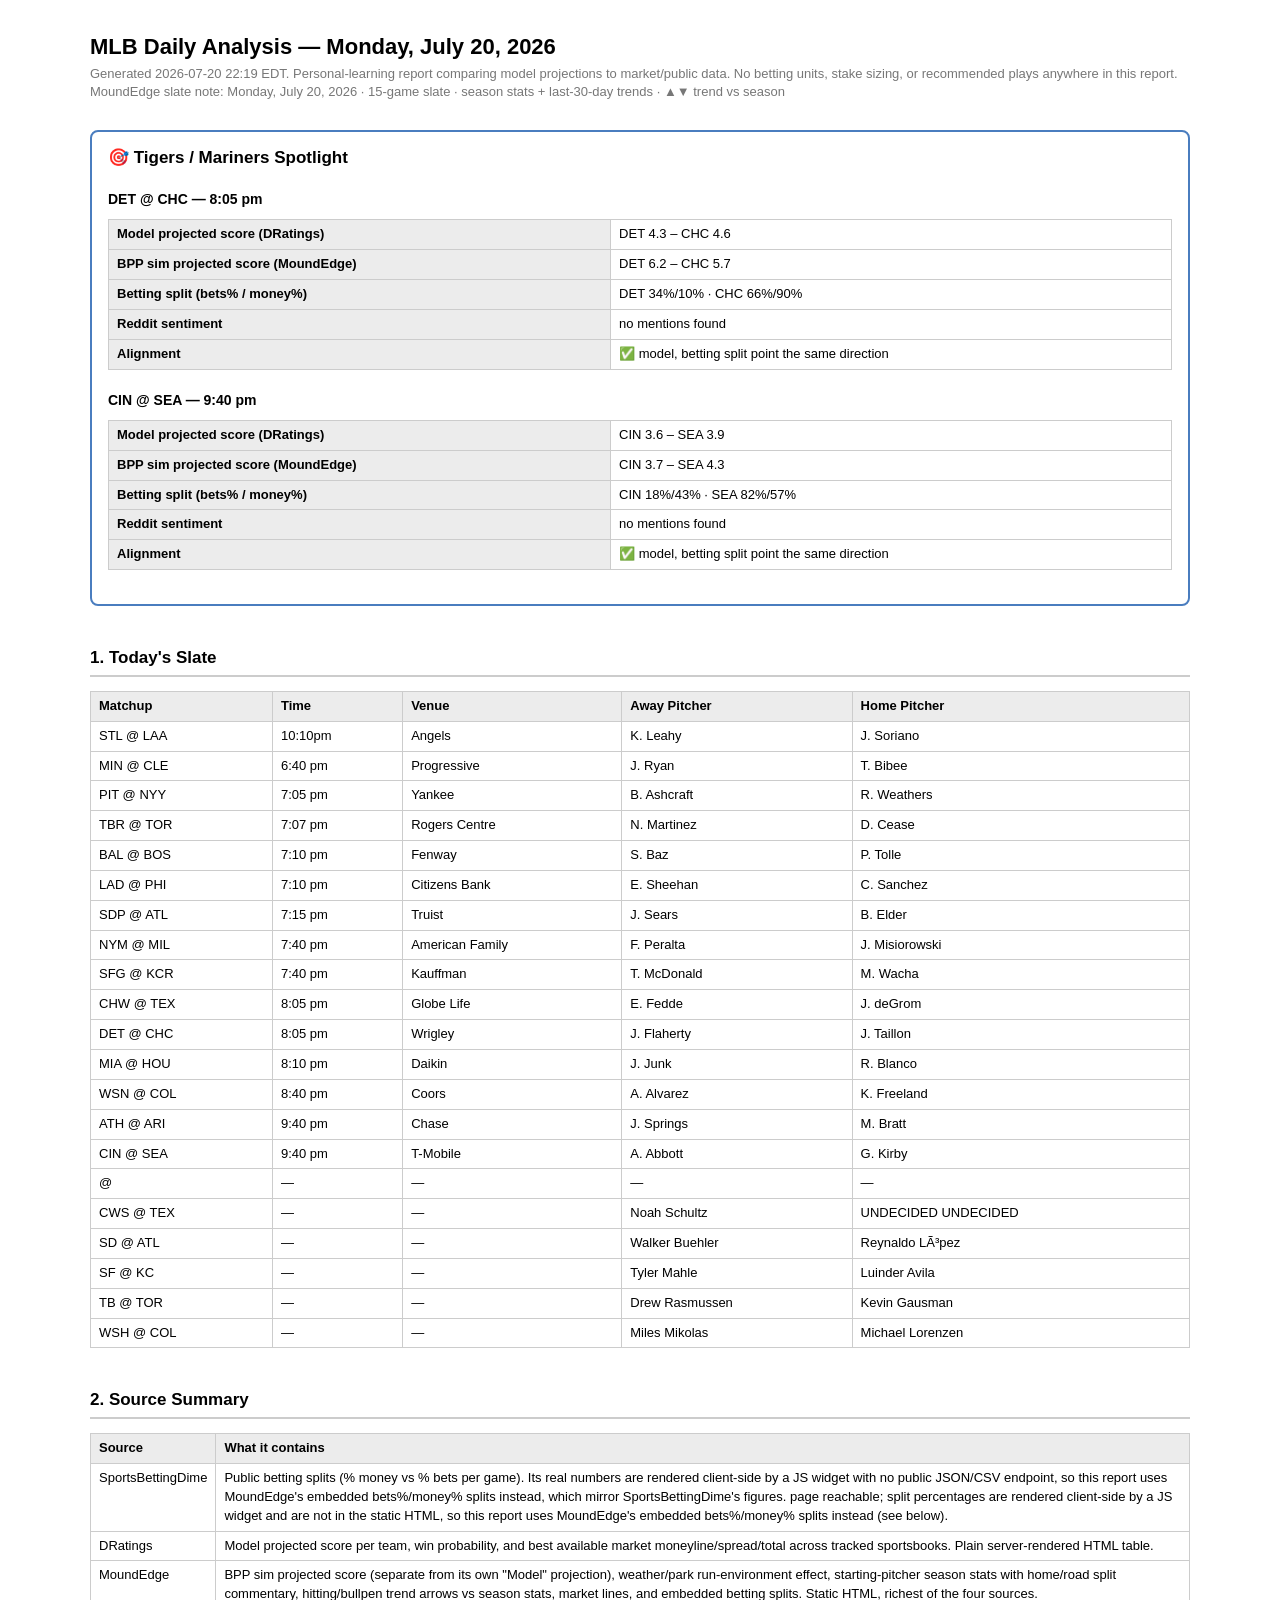
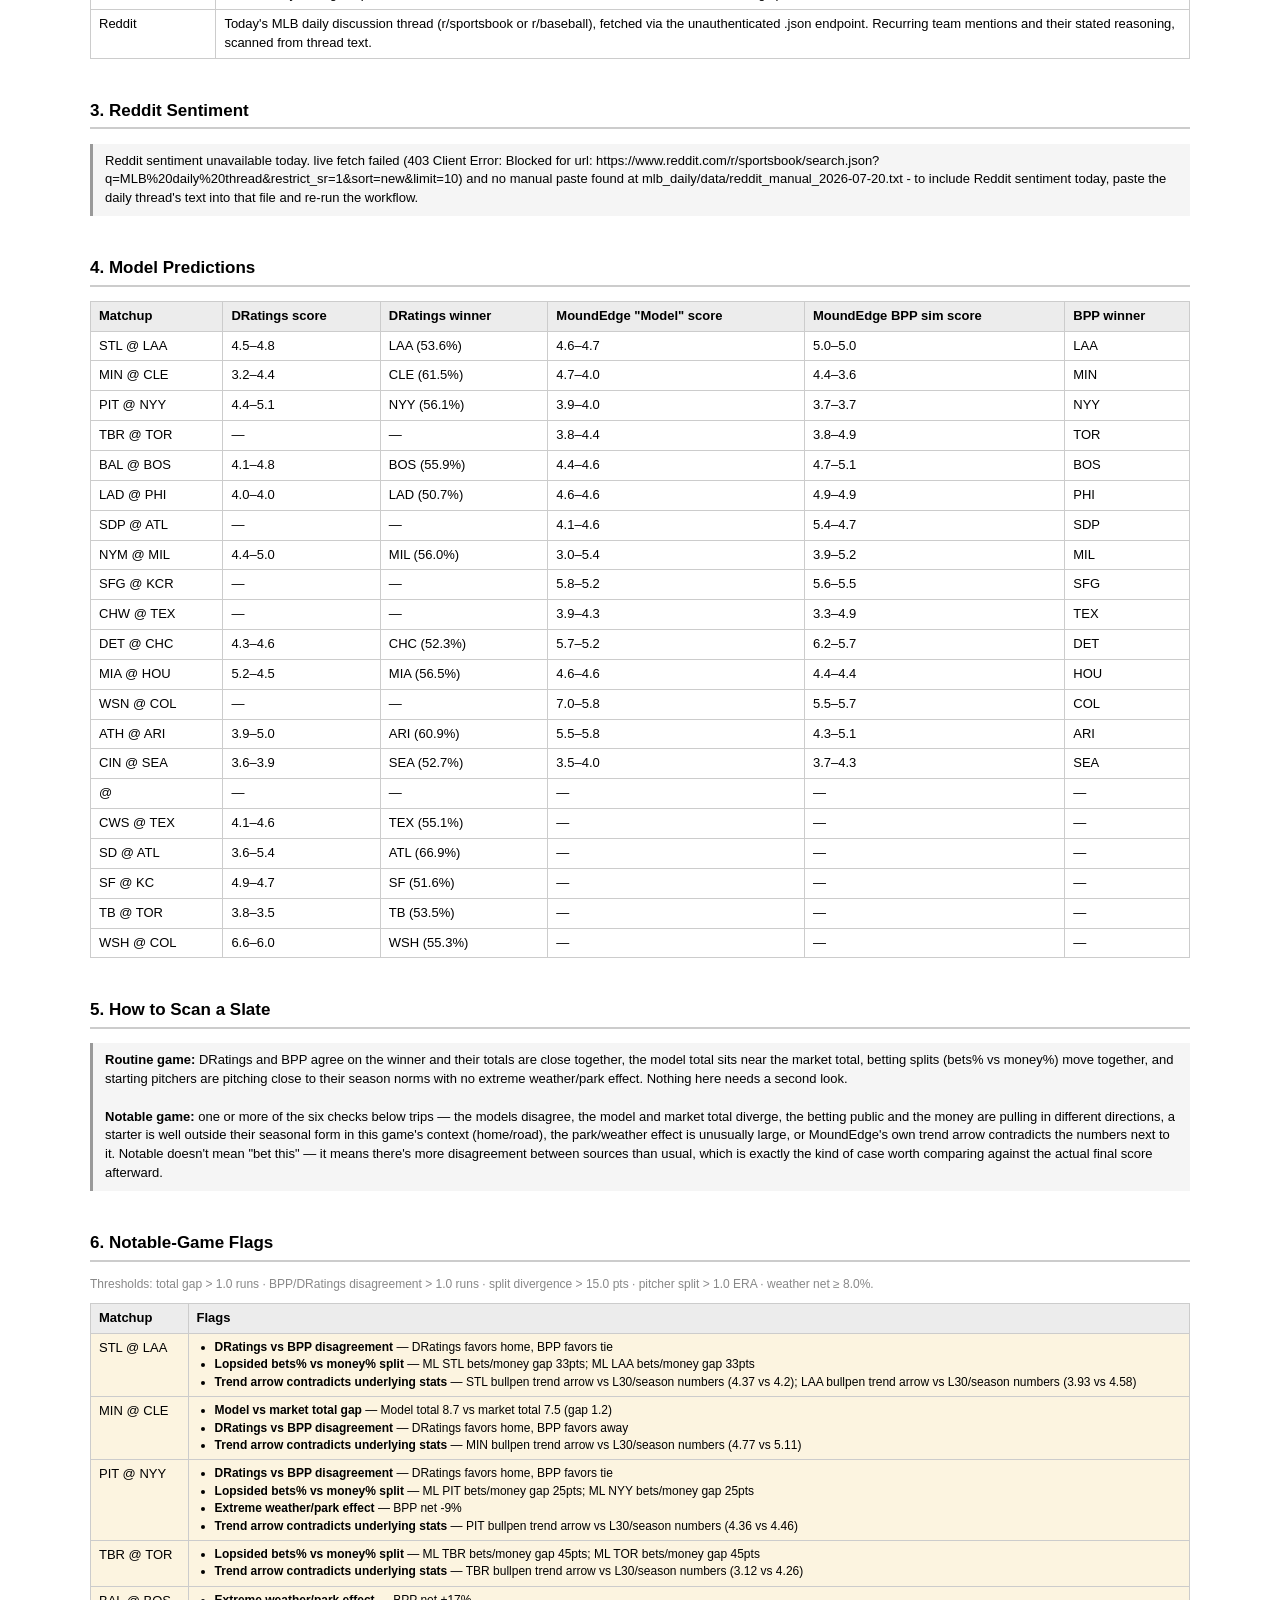
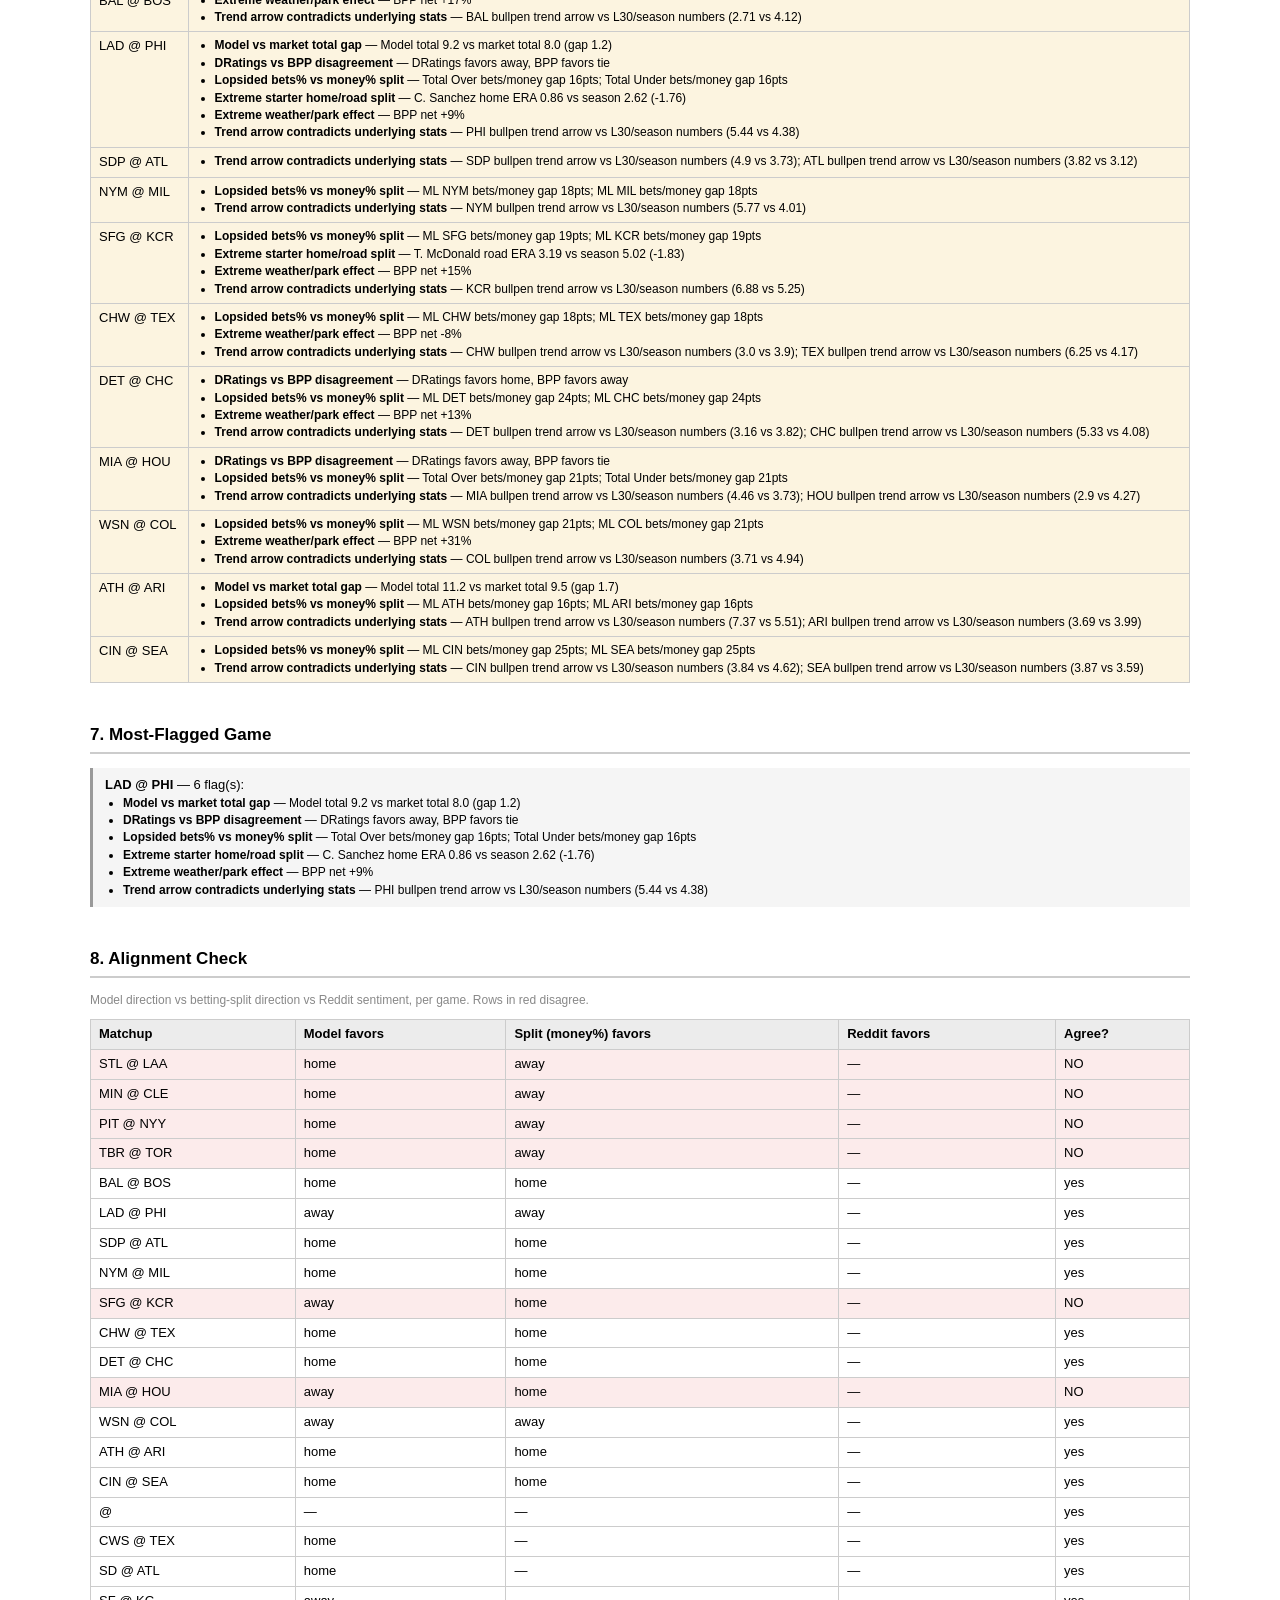
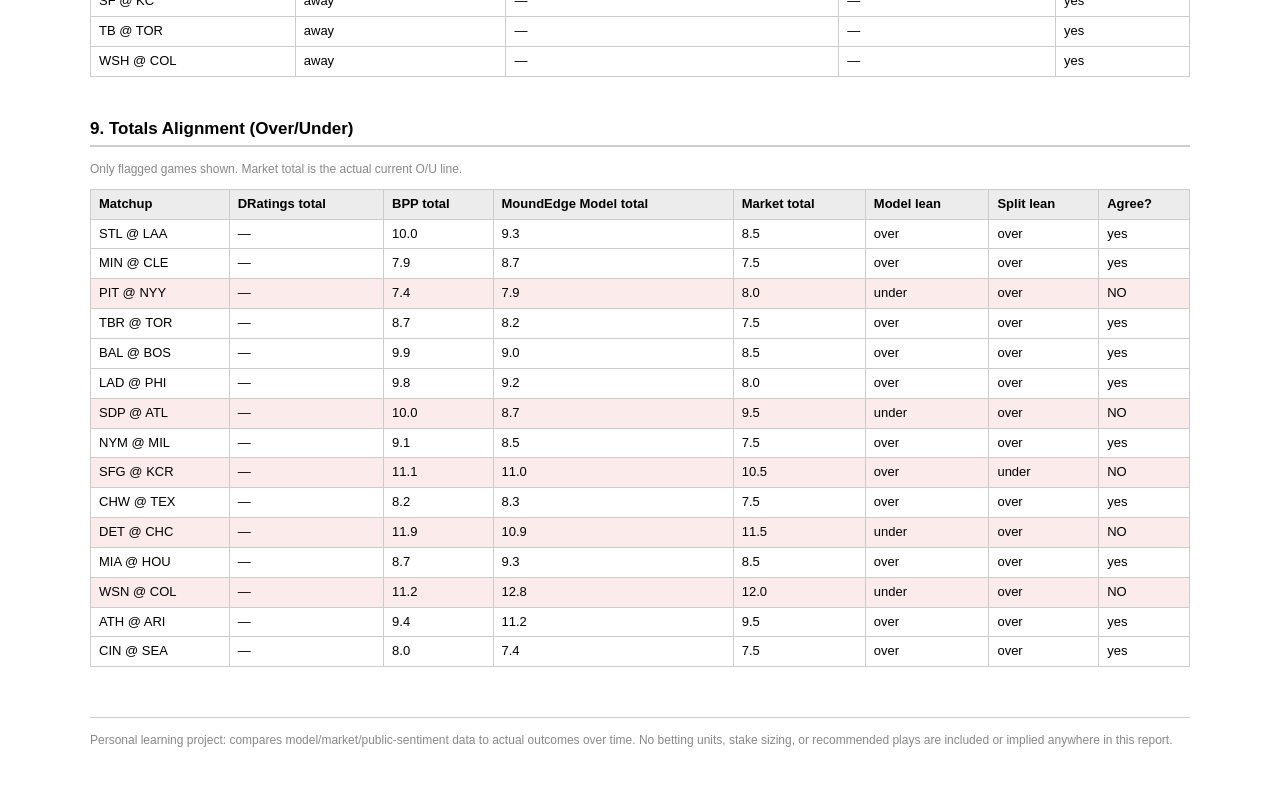
==== docs/2026-07-20.html @ 2b81e8dd "Daily MLB analysis: 2026-07-21" ====
<!doctype html>
<html lang="en">
<head>
<meta charset="utf-8">
<meta name="viewport" content="width=device-width, initial-scale=1">
<title>MLB Daily Analysis — Monday, July 20, 2026</title>
<style>
  :root { color-scheme: light dark; }
  body { font-family: -apple-system, BlinkMacSystemFont, "Segoe UI", Roboto, sans-serif;
         max-width: 1100px; margin: 0 auto; padding: 16px 20px 60px; line-height: 1.45; }
  h1 { font-size: 22px; margin-bottom: 2px; }
  .subtitle { color: #777; font-size: 13px; margin-bottom: 28px; }
  h2 { font-size: 17px; border-bottom: 2px solid #ccc; padding-bottom: 4px; margin-top: 40px; }
  h3 { font-size: 14px; margin-bottom: 4px; }
  table { border-collapse: collapse; width: 100%; margin: 10px 0 20px; font-size: 13px; }
  th, td { border: 1px solid #ccc; padding: 5px 8px; text-align: left; vertical-align: top; }
  th { background: rgba(127,127,127,.15); font-weight: 600; }
  tr.flagged { background: rgba(230, 160, 0, .12); }
  tr.disagree { background: rgba(220, 60, 60, .10); }
  .muted { color: #888; font-size: 12px; }
  .pill { display: inline-block; padding: 1px 7px; border-radius: 10px; font-size: 11px;
          background: rgba(127,127,127,.2); margin: 1px 2px 1px 0; }
  .flag-list { margin: 0; padding-left: 18px; font-size: 12px; }
  .spotlight { border: 2px solid #4a7dbf; border-radius: 8px; padding: 14px 16px; margin-bottom: 30px; }
  .spotlight h2 { border: none; margin-top: 0; }
  .note { background: rgba(127,127,127,.08); border-left: 3px solid #999; padding: 8px 12px; font-size: 13px; margin: 10px 0; }
  .disclaimer { margin-top: 50px; padding-top: 14px; border-top: 1px solid #ccc; font-size: 12px; color: #888; }
  code { font-size: 12px; }
  .snippet { font-style: italic; color: #666; }
</style>
</head>
<body>

<h1>MLB Daily Analysis — Monday, July 20, 2026</h1>
<div class="subtitle">
  Generated 2026-07-20 22:19 EDT. Personal-learning report comparing model projections to market/public data.
  No betting units, stake sizing, or recommended plays anywhere in this report.
  <br>MoundEdge slate note: Monday, July 20, 2026 · 15-game slate · season stats + last-30-day trends · ▲▼ trend vs season
</div>

<!-- Section 10: Tigers/Mariners spotlight -->

<div class="spotlight">
<h2>🎯 Tigers / Mariners Spotlight</h2>

  <h3>DET @ CHC — 8:05 pm</h3>
  <table>
    <tr><th>Model projected score (DRatings)</th>
      <td>DET 4.3
          – CHC 4.6</td></tr>
    <tr><th>BPP sim projected score (MoundEdge)</th>
      <td>DET 6.2
          – CHC 5.7</td></tr>
    <tr><th>Betting split (bets% / money%)</th>
      <td>
          DET 34%/10%
          · CHC 66%/90%
          </td></tr>
    <tr><th>Reddit sentiment</th>
      <td>
        
        
        no mentions found
      </td></tr>
    
    <tr><th>Alignment</th><td>
      
        ✅ model, betting split point the same direction
      
    </td></tr>
  </table>

  <h3>CIN @ SEA — 9:40 pm</h3>
  <table>
    <tr><th>Model projected score (DRatings)</th>
      <td>CIN 3.6
          – SEA 3.9</td></tr>
    <tr><th>BPP sim projected score (MoundEdge)</th>
      <td>CIN 3.7
          – SEA 4.3</td></tr>
    <tr><th>Betting split (bets% / money%)</th>
      <td>
          CIN 18%/43%
          · SEA 82%/57%
          </td></tr>
    <tr><th>Reddit sentiment</th>
      <td>
        
        
        no mentions found
      </td></tr>
    
    <tr><th>Alignment</th><td>
      
        ✅ model, betting split point the same direction
      
    </td></tr>
  </table>

</div>


<!-- Section 1: Today's slate -->
<h2>1. Today's Slate</h2>
<table>
<tr><th>Matchup</th><th>Time</th><th>Venue</th><th>Away Pitcher</th><th>Home Pitcher</th></tr>

<tr>
  <td>STL @ LAA</td>
  <td>10:10pm</td>
  <td>Angels</td>
  <td>K. Leahy</td>
  <td>J. Soriano</td>
</tr>

<tr>
  <td>MIN @ CLE</td>
  <td>6:40 pm</td>
  <td>Progressive</td>
  <td>J. Ryan</td>
  <td>T. Bibee</td>
</tr>

<tr>
  <td>PIT @ NYY</td>
  <td>7:05 pm</td>
  <td>Yankee</td>
  <td>B. Ashcraft</td>
  <td>R. Weathers</td>
</tr>

<tr>
  <td>TBR @ TOR</td>
  <td>7:07 pm</td>
  <td>Rogers Centre</td>
  <td>N. Martinez</td>
  <td>D. Cease</td>
</tr>

<tr>
  <td>BAL @ BOS</td>
  <td>7:10 pm</td>
  <td>Fenway</td>
  <td>S. Baz</td>
  <td>P. Tolle</td>
</tr>

<tr>
  <td>LAD @ PHI</td>
  <td>7:10 pm</td>
  <td>Citizens Bank</td>
  <td>E. Sheehan</td>
  <td>C. Sanchez</td>
</tr>

<tr>
  <td>SDP @ ATL</td>
  <td>7:15 pm</td>
  <td>Truist</td>
  <td>J. Sears</td>
  <td>B. Elder</td>
</tr>

<tr>
  <td>NYM @ MIL</td>
  <td>7:40 pm</td>
  <td>American Family</td>
  <td>F. Peralta</td>
  <td>J. Misiorowski</td>
</tr>

<tr>
  <td>SFG @ KCR</td>
  <td>7:40 pm</td>
  <td>Kauffman</td>
  <td>T. McDonald</td>
  <td>M. Wacha</td>
</tr>

<tr>
  <td>CHW @ TEX</td>
  <td>8:05 pm</td>
  <td>Globe Life</td>
  <td>E. Fedde</td>
  <td>J. deGrom</td>
</tr>

<tr>
  <td>DET @ CHC</td>
  <td>8:05 pm</td>
  <td>Wrigley</td>
  <td>J. Flaherty</td>
  <td>J. Taillon</td>
</tr>

<tr>
  <td>MIA @ HOU</td>
  <td>8:10 pm</td>
  <td>Daikin</td>
  <td>J. Junk</td>
  <td>R. Blanco</td>
</tr>

<tr>
  <td>WSN @ COL</td>
  <td>8:40 pm</td>
  <td>Coors</td>
  <td>A. Alvarez</td>
  <td>K. Freeland</td>
</tr>

<tr>
  <td>ATH @ ARI</td>
  <td>9:40 pm</td>
  <td>Chase</td>
  <td>J. Springs</td>
  <td>M. Bratt</td>
</tr>

<tr>
  <td>CIN @ SEA</td>
  <td>9:40 pm</td>
  <td>T-Mobile</td>
  <td>A. Abbott</td>
  <td>G. Kirby</td>
</tr>

<tr>
  <td> @ </td>
  <td>—</td>
  <td>—</td>
  <td>—</td>
  <td>—</td>
</tr>

<tr>
  <td>CWS @ TEX</td>
  <td>—</td>
  <td>—</td>
  <td>Noah Schultz</td>
  <td>UNDECIDED UNDECIDED</td>
</tr>

<tr>
  <td>SD @ ATL</td>
  <td>—</td>
  <td>—</td>
  <td>Walker Buehler</td>
  <td>Reynaldo LÃ³pez</td>
</tr>

<tr>
  <td>SF @ KC</td>
  <td>—</td>
  <td>—</td>
  <td>Tyler Mahle</td>
  <td>Luinder Avila</td>
</tr>

<tr>
  <td>TB @ TOR</td>
  <td>—</td>
  <td>—</td>
  <td>Drew Rasmussen</td>
  <td>Kevin Gausman</td>
</tr>

<tr>
  <td>WSH @ COL</td>
  <td>—</td>
  <td>—</td>
  <td>Miles Mikolas</td>
  <td>Michael Lorenzen</td>
</tr>

</table>

<!-- Section 2: Source summary -->
<h2>2. Source Summary</h2>
<table>
<tr><th>Source</th><th>What it contains</th></tr>
<tr><td>SportsBettingDime</td><td>Public betting splits (% money vs % bets per game). Its real numbers are rendered client-side by a JS widget with no public JSON/CSV endpoint, so this report uses MoundEdge's embedded bets%/money% splits instead, which mirror SportsBettingDime's figures. page reachable; split percentages are rendered client-side by a JS widget and are not in the static HTML, so this report uses MoundEdge&#39;s embedded bets%/money% splits instead (see below).</td></tr>
<tr><td>DRatings</td><td>Model projected score per team, win probability, and best available market moneyline/spread/total across tracked sportsbooks. Plain server-rendered HTML table.</td></tr>
<tr><td>MoundEdge</td><td>BPP sim projected score (separate from its own "Model" projection), weather/park run-environment effect, starting-pitcher season stats with home/road split commentary, hitting/bullpen trend arrows vs season stats, market lines, and embedded betting splits. Static HTML, richest of the four sources.</td></tr>
<tr><td>Reddit</td><td>Today's MLB daily discussion thread (r/sportsbook or r/baseball), fetched via the unauthenticated .json endpoint. Recurring team mentions and their stated reasoning, scanned from thread text.</td></tr>
</table>

<!-- Section 3: Reddit sentiment -->
<h2>3. Reddit Sentiment</h2>

<div class="note">Reddit sentiment unavailable today. live fetch failed (403 Client Error: Blocked for url: https://www.reddit.com/r/sportsbook/search.json?q=MLB%20daily%20thread&amp;restrict_sr=1&amp;sort=new&amp;limit=10) and no manual paste found at mlb_daily/data/reddit_manual_2026-07-20.txt - to include Reddit sentiment today, paste the daily thread&#39;s text into that file and re-run the workflow.</div>


<!-- Section 4: Model predictions table -->
<h2>4. Model Predictions</h2>
<table>
<tr><th>Matchup</th><th>DRatings score</th><th>DRatings winner</th><th>MoundEdge "Model" score</th><th>MoundEdge BPP sim score</th><th>BPP winner</th></tr>

<tr>
  <td>STL @ LAA</td>
  <td>4.5–4.8</td>
  <td>LAA (53.6%)</td>
  <td>4.6–4.7</td>
  <td>5.0–5.0</td>
  <td>LAA</td>
</tr>

<tr>
  <td>MIN @ CLE</td>
  <td>3.2–4.4</td>
  <td>CLE (61.5%)</td>
  <td>4.7–4.0</td>
  <td>4.4–3.6</td>
  <td>MIN</td>
</tr>

<tr>
  <td>PIT @ NYY</td>
  <td>4.4–5.1</td>
  <td>NYY (56.1%)</td>
  <td>3.9–4.0</td>
  <td>3.7–3.7</td>
  <td>NYY</td>
</tr>

<tr>
  <td>TBR @ TOR</td>
  <td>—</td>
  <td>—</td>
  <td>3.8–4.4</td>
  <td>3.8–4.9</td>
  <td>TOR</td>
</tr>

<tr>
  <td>BAL @ BOS</td>
  <td>4.1–4.8</td>
  <td>BOS (55.9%)</td>
  <td>4.4–4.6</td>
  <td>4.7–5.1</td>
  <td>BOS</td>
</tr>

<tr>
  <td>LAD @ PHI</td>
  <td>4.0–4.0</td>
  <td>LAD (50.7%)</td>
  <td>4.6–4.6</td>
  <td>4.9–4.9</td>
  <td>PHI</td>
</tr>

<tr>
  <td>SDP @ ATL</td>
  <td>—</td>
  <td>—</td>
  <td>4.1–4.6</td>
  <td>5.4–4.7</td>
  <td>SDP</td>
</tr>

<tr>
  <td>NYM @ MIL</td>
  <td>4.4–5.0</td>
  <td>MIL (56.0%)</td>
  <td>3.0–5.4</td>
  <td>3.9–5.2</td>
  <td>MIL</td>
</tr>

<tr>
  <td>SFG @ KCR</td>
  <td>—</td>
  <td>—</td>
  <td>5.8–5.2</td>
  <td>5.6–5.5</td>
  <td>SFG</td>
</tr>

<tr>
  <td>CHW @ TEX</td>
  <td>—</td>
  <td>—</td>
  <td>3.9–4.3</td>
  <td>3.3–4.9</td>
  <td>TEX</td>
</tr>

<tr>
  <td>DET @ CHC</td>
  <td>4.3–4.6</td>
  <td>CHC (52.3%)</td>
  <td>5.7–5.2</td>
  <td>6.2–5.7</td>
  <td>DET</td>
</tr>

<tr>
  <td>MIA @ HOU</td>
  <td>5.2–4.5</td>
  <td>MIA (56.5%)</td>
  <td>4.6–4.6</td>
  <td>4.4–4.4</td>
  <td>HOU</td>
</tr>

<tr>
  <td>WSN @ COL</td>
  <td>—</td>
  <td>—</td>
  <td>7.0–5.8</td>
  <td>5.5–5.7</td>
  <td>COL</td>
</tr>

<tr>
  <td>ATH @ ARI</td>
  <td>3.9–5.0</td>
  <td>ARI (60.9%)</td>
  <td>5.5–5.8</td>
  <td>4.3–5.1</td>
  <td>ARI</td>
</tr>

<tr>
  <td>CIN @ SEA</td>
  <td>3.6–3.9</td>
  <td>SEA (52.7%)</td>
  <td>3.5–4.0</td>
  <td>3.7–4.3</td>
  <td>SEA</td>
</tr>

<tr>
  <td> @ </td>
  <td>—</td>
  <td>—</td>
  <td>—</td>
  <td>—</td>
  <td>—</td>
</tr>

<tr>
  <td>CWS @ TEX</td>
  <td>4.1–4.6</td>
  <td>TEX (55.1%)</td>
  <td>—</td>
  <td>—</td>
  <td>—</td>
</tr>

<tr>
  <td>SD @ ATL</td>
  <td>3.6–5.4</td>
  <td>ATL (66.9%)</td>
  <td>—</td>
  <td>—</td>
  <td>—</td>
</tr>

<tr>
  <td>SF @ KC</td>
  <td>4.9–4.7</td>
  <td>SF (51.6%)</td>
  <td>—</td>
  <td>—</td>
  <td>—</td>
</tr>

<tr>
  <td>TB @ TOR</td>
  <td>3.8–3.5</td>
  <td>TB (53.5%)</td>
  <td>—</td>
  <td>—</td>
  <td>—</td>
</tr>

<tr>
  <td>WSH @ COL</td>
  <td>6.6–6.0</td>
  <td>WSH (55.3%)</td>
  <td>—</td>
  <td>—</td>
  <td>—</td>
</tr>

</table>

<!-- Section 5: How to scan a slate -->
<h2>5. How to Scan a Slate</h2>
<div class="note">
<strong>Routine game:</strong> DRatings and BPP agree on the winner and their totals are close together, the model total sits near the market total, betting splits (bets% vs money%) move together, and starting pitchers are pitching close to their season norms with no extreme weather/park effect. Nothing here needs a second look.<br><br>
<strong>Notable game:</strong> one or more of the six checks below trips — the models disagree, the model and market total diverge, the betting public and the money are pulling in different directions, a starter is well outside their seasonal form in this game's context (home/road), the park/weather effect is unusually large, or MoundEdge's own trend arrow contradicts the numbers next to it. Notable doesn't mean "bet this" — it means there's more disagreement between sources than usual, which is exactly the kind of case worth comparing against the actual final score afterward.
</div>

<!-- Section 6: Notable-game flags -->
<h2>6. Notable-Game Flags</h2>
<div class="muted">
Thresholds: total gap &gt; 1.0 runs · BPP/DRatings disagreement &gt; 1.0 runs ·
split divergence &gt; 15.0 pts · pitcher split &gt; 1.0 ERA · weather net ≥ 8.0%.
</div>
<table>
<tr><th>Matchup</th><th>Flags</th></tr>

<tr class="flagged">
  <td>STL @ LAA</td>
  <td><ul class="flag-list"><li><strong>DRatings vs BPP disagreement</strong> — DRatings favors home, BPP favors tie</li><li><strong>Lopsided bets% vs money% split</strong> — ML STL bets/money gap 33pts; ML LAA bets/money gap 33pts</li><li><strong>Trend arrow contradicts underlying stats</strong> — STL bullpen trend arrow vs L30/season numbers (4.37 vs 4.2); LAA bullpen trend arrow vs L30/season numbers (3.93 vs 4.58)</li></ul></td>
</tr>

<tr class="flagged">
  <td>MIN @ CLE</td>
  <td><ul class="flag-list"><li><strong>Model vs market total gap</strong> — Model total 8.7 vs market total 7.5 (gap 1.2)</li><li><strong>DRatings vs BPP disagreement</strong> — DRatings favors home, BPP favors away</li><li><strong>Trend arrow contradicts underlying stats</strong> — MIN bullpen trend arrow vs L30/season numbers (4.77 vs 5.11)</li></ul></td>
</tr>

<tr class="flagged">
  <td>PIT @ NYY</td>
  <td><ul class="flag-list"><li><strong>DRatings vs BPP disagreement</strong> — DRatings favors home, BPP favors tie</li><li><strong>Lopsided bets% vs money% split</strong> — ML PIT bets/money gap 25pts; ML NYY bets/money gap 25pts</li><li><strong>Extreme weather/park effect</strong> — BPP net -9%</li><li><strong>Trend arrow contradicts underlying stats</strong> — PIT bullpen trend arrow vs L30/season numbers (4.36 vs 4.46)</li></ul></td>
</tr>

<tr class="flagged">
  <td>TBR @ TOR</td>
  <td><ul class="flag-list"><li><strong>Lopsided bets% vs money% split</strong> — ML TBR bets/money gap 45pts; ML TOR bets/money gap 45pts</li><li><strong>Trend arrow contradicts underlying stats</strong> — TBR bullpen trend arrow vs L30/season numbers (3.12 vs 4.26)</li></ul></td>
</tr>

<tr class="flagged">
  <td>BAL @ BOS</td>
  <td><ul class="flag-list"><li><strong>Extreme weather/park effect</strong> — BPP net +17%</li><li><strong>Trend arrow contradicts underlying stats</strong> — BAL bullpen trend arrow vs L30/season numbers (2.71 vs 4.12)</li></ul></td>
</tr>

<tr class="flagged">
  <td>LAD @ PHI</td>
  <td><ul class="flag-list"><li><strong>Model vs market total gap</strong> — Model total 9.2 vs market total 8.0 (gap 1.2)</li><li><strong>DRatings vs BPP disagreement</strong> — DRatings favors away, BPP favors tie</li><li><strong>Lopsided bets% vs money% split</strong> — Total Over bets/money gap 16pts; Total Under bets/money gap 16pts</li><li><strong>Extreme starter home/road split</strong> — C. Sanchez home ERA 0.86 vs season 2.62 (-1.76)</li><li><strong>Extreme weather/park effect</strong> — BPP net +9%</li><li><strong>Trend arrow contradicts underlying stats</strong> — PHI bullpen trend arrow vs L30/season numbers (5.44 vs 4.38)</li></ul></td>
</tr>

<tr class="flagged">
  <td>SDP @ ATL</td>
  <td><ul class="flag-list"><li><strong>Trend arrow contradicts underlying stats</strong> — SDP bullpen trend arrow vs L30/season numbers (4.9 vs 3.73); ATL bullpen trend arrow vs L30/season numbers (3.82 vs 3.12)</li></ul></td>
</tr>

<tr class="flagged">
  <td>NYM @ MIL</td>
  <td><ul class="flag-list"><li><strong>Lopsided bets% vs money% split</strong> — ML NYM bets/money gap 18pts; ML MIL bets/money gap 18pts</li><li><strong>Trend arrow contradicts underlying stats</strong> — NYM bullpen trend arrow vs L30/season numbers (5.77 vs 4.01)</li></ul></td>
</tr>

<tr class="flagged">
  <td>SFG @ KCR</td>
  <td><ul class="flag-list"><li><strong>Lopsided bets% vs money% split</strong> — ML SFG bets/money gap 19pts; ML KCR bets/money gap 19pts</li><li><strong>Extreme starter home/road split</strong> — T. McDonald road ERA 3.19 vs season 5.02 (-1.83)</li><li><strong>Extreme weather/park effect</strong> — BPP net +15%</li><li><strong>Trend arrow contradicts underlying stats</strong> — KCR bullpen trend arrow vs L30/season numbers (6.88 vs 5.25)</li></ul></td>
</tr>

<tr class="flagged">
  <td>CHW @ TEX</td>
  <td><ul class="flag-list"><li><strong>Lopsided bets% vs money% split</strong> — ML CHW bets/money gap 18pts; ML TEX bets/money gap 18pts</li><li><strong>Extreme weather/park effect</strong> — BPP net -8%</li><li><strong>Trend arrow contradicts underlying stats</strong> — CHW bullpen trend arrow vs L30/season numbers (3.0 vs 3.9); TEX bullpen trend arrow vs L30/season numbers (6.25 vs 4.17)</li></ul></td>
</tr>

<tr class="flagged">
  <td>DET @ CHC</td>
  <td><ul class="flag-list"><li><strong>DRatings vs BPP disagreement</strong> — DRatings favors home, BPP favors away</li><li><strong>Lopsided bets% vs money% split</strong> — ML DET bets/money gap 24pts; ML CHC bets/money gap 24pts</li><li><strong>Extreme weather/park effect</strong> — BPP net +13%</li><li><strong>Trend arrow contradicts underlying stats</strong> — DET bullpen trend arrow vs L30/season numbers (3.16 vs 3.82); CHC bullpen trend arrow vs L30/season numbers (5.33 vs 4.08)</li></ul></td>
</tr>

<tr class="flagged">
  <td>MIA @ HOU</td>
  <td><ul class="flag-list"><li><strong>DRatings vs BPP disagreement</strong> — DRatings favors away, BPP favors tie</li><li><strong>Lopsided bets% vs money% split</strong> — Total Over bets/money gap 21pts; Total Under bets/money gap 21pts</li><li><strong>Trend arrow contradicts underlying stats</strong> — MIA bullpen trend arrow vs L30/season numbers (4.46 vs 3.73); HOU bullpen trend arrow vs L30/season numbers (2.9 vs 4.27)</li></ul></td>
</tr>

<tr class="flagged">
  <td>WSN @ COL</td>
  <td><ul class="flag-list"><li><strong>Lopsided bets% vs money% split</strong> — ML WSN bets/money gap 21pts; ML COL bets/money gap 21pts</li><li><strong>Extreme weather/park effect</strong> — BPP net +31%</li><li><strong>Trend arrow contradicts underlying stats</strong> — COL bullpen trend arrow vs L30/season numbers (3.71 vs 4.94)</li></ul></td>
</tr>

<tr class="flagged">
  <td>ATH @ ARI</td>
  <td><ul class="flag-list"><li><strong>Model vs market total gap</strong> — Model total 11.2 vs market total 9.5 (gap 1.7)</li><li><strong>Lopsided bets% vs money% split</strong> — ML ATH bets/money gap 16pts; ML ARI bets/money gap 16pts</li><li><strong>Trend arrow contradicts underlying stats</strong> — ATH bullpen trend arrow vs L30/season numbers (7.37 vs 5.51); ARI bullpen trend arrow vs L30/season numbers (3.69 vs 3.99)</li></ul></td>
</tr>

<tr class="flagged">
  <td>CIN @ SEA</td>
  <td><ul class="flag-list"><li><strong>Lopsided bets% vs money% split</strong> — ML CIN bets/money gap 25pts; ML SEA bets/money gap 25pts</li><li><strong>Trend arrow contradicts underlying stats</strong> — CIN bullpen trend arrow vs L30/season numbers (3.84 vs 4.62); SEA bullpen trend arrow vs L30/season numbers (3.87 vs 3.59)</li></ul></td>
</tr>

</table>

<!-- Section 7: Most-flagged game -->
<h2>7. Most-Flagged Game</h2>

<div class="note">
  <strong>LAD @ PHI</strong> — 6 flag(s):
  <ul class="flag-list"><li><strong>Model vs market total gap</strong> — Model total 9.2 vs market total 8.0 (gap 1.2)</li><li><strong>DRatings vs BPP disagreement</strong> — DRatings favors away, BPP favors tie</li><li><strong>Lopsided bets% vs money% split</strong> — Total Over bets/money gap 16pts; Total Under bets/money gap 16pts</li><li><strong>Extreme starter home/road split</strong> — C. Sanchez home ERA 0.86 vs season 2.62 (-1.76)</li><li><strong>Extreme weather/park effect</strong> — BPP net +9%</li><li><strong>Trend arrow contradicts underlying stats</strong> — PHI bullpen trend arrow vs L30/season numbers (5.44 vs 4.38)</li></ul>
</div>


<!-- Section 8: Alignment check -->
<h2>8. Alignment Check</h2>
<div class="muted">Model direction vs betting-split direction vs Reddit sentiment, per game. Rows in red disagree.</div>
<table>
<tr><th>Matchup</th><th>Model favors</th><th>Split (money%) favors</th><th>Reddit favors</th><th>Agree?</th></tr>

<tr class="disagree">
  <td>STL @ LAA</td>
  <td>home</td>
  <td>away</td>
  <td>—</td>
  <td>NO</td>
</tr>

<tr class="disagree">
  <td>MIN @ CLE</td>
  <td>home</td>
  <td>away</td>
  <td>—</td>
  <td>NO</td>
</tr>

<tr class="disagree">
  <td>PIT @ NYY</td>
  <td>home</td>
  <td>away</td>
  <td>—</td>
  <td>NO</td>
</tr>

<tr class="disagree">
  <td>TBR @ TOR</td>
  <td>home</td>
  <td>away</td>
  <td>—</td>
  <td>NO</td>
</tr>

<tr class="">
  <td>BAL @ BOS</td>
  <td>home</td>
  <td>home</td>
  <td>—</td>
  <td>yes</td>
</tr>

<tr class="">
  <td>LAD @ PHI</td>
  <td>away</td>
  <td>away</td>
  <td>—</td>
  <td>yes</td>
</tr>

<tr class="">
  <td>SDP @ ATL</td>
  <td>home</td>
  <td>home</td>
  <td>—</td>
  <td>yes</td>
</tr>

<tr class="">
  <td>NYM @ MIL</td>
  <td>home</td>
  <td>home</td>
  <td>—</td>
  <td>yes</td>
</tr>

<tr class="disagree">
  <td>SFG @ KCR</td>
  <td>away</td>
  <td>home</td>
  <td>—</td>
  <td>NO</td>
</tr>

<tr class="">
  <td>CHW @ TEX</td>
  <td>home</td>
  <td>home</td>
  <td>—</td>
  <td>yes</td>
</tr>

<tr class="">
  <td>DET @ CHC</td>
  <td>home</td>
  <td>home</td>
  <td>—</td>
  <td>yes</td>
</tr>

<tr class="disagree">
  <td>MIA @ HOU</td>
  <td>away</td>
  <td>home</td>
  <td>—</td>
  <td>NO</td>
</tr>

<tr class="">
  <td>WSN @ COL</td>
  <td>away</td>
  <td>away</td>
  <td>—</td>
  <td>yes</td>
</tr>

<tr class="">
  <td>ATH @ ARI</td>
  <td>home</td>
  <td>home</td>
  <td>—</td>
  <td>yes</td>
</tr>

<tr class="">
  <td>CIN @ SEA</td>
  <td>home</td>
  <td>home</td>
  <td>—</td>
  <td>yes</td>
</tr>

<tr class="">
  <td> @ </td>
  <td>—</td>
  <td>—</td>
  <td>—</td>
  <td>yes</td>
</tr>

<tr class="">
  <td>CWS @ TEX</td>
  <td>home</td>
  <td>—</td>
  <td>—</td>
  <td>yes</td>
</tr>

<tr class="">
  <td>SD @ ATL</td>
  <td>home</td>
  <td>—</td>
  <td>—</td>
  <td>yes</td>
</tr>

<tr class="">
  <td>SF @ KC</td>
  <td>away</td>
  <td>—</td>
  <td>—</td>
  <td>yes</td>
</tr>

<tr class="">
  <td>TB @ TOR</td>
  <td>away</td>
  <td>—</td>
  <td>—</td>
  <td>yes</td>
</tr>

<tr class="">
  <td>WSH @ COL</td>
  <td>away</td>
  <td>—</td>
  <td>—</td>
  <td>yes</td>
</tr>

</table>

<!-- Section 9: Totals-specific alignment -->
<h2>9. Totals Alignment (Over/Under)</h2>
<div class="muted">Only flagged games shown. Market total is the actual current O/U line.</div>
<table>
<tr><th>Matchup</th><th>DRatings total</th><th>BPP total</th><th>MoundEdge Model total</th><th>Market total</th><th>Model lean</th><th>Split lean</th><th>Agree?</th></tr>

<tr class="">
  <td>STL @ LAA</td>
  <td>—</td>
  <td>10.0</td>
  <td>9.3</td>
  <td>8.5</td>
  <td>over</td>
  <td>over</td>
  <td>yes</td>
</tr>

<tr class="">
  <td>MIN @ CLE</td>
  <td>—</td>
  <td>7.9</td>
  <td>8.7</td>
  <td>7.5</td>
  <td>over</td>
  <td>over</td>
  <td>yes</td>
</tr>

<tr class="disagree">
  <td>PIT @ NYY</td>
  <td>—</td>
  <td>7.4</td>
  <td>7.9</td>
  <td>8.0</td>
  <td>under</td>
  <td>over</td>
  <td>NO</td>
</tr>

<tr class="">
  <td>TBR @ TOR</td>
  <td>—</td>
  <td>8.7</td>
  <td>8.2</td>
  <td>7.5</td>
  <td>over</td>
  <td>over</td>
  <td>yes</td>
</tr>

<tr class="">
  <td>BAL @ BOS</td>
  <td>—</td>
  <td>9.9</td>
  <td>9.0</td>
  <td>8.5</td>
  <td>over</td>
  <td>over</td>
  <td>yes</td>
</tr>

<tr class="">
  <td>LAD @ PHI</td>
  <td>—</td>
  <td>9.8</td>
  <td>9.2</td>
  <td>8.0</td>
  <td>over</td>
  <td>over</td>
  <td>yes</td>
</tr>

<tr class="disagree">
  <td>SDP @ ATL</td>
  <td>—</td>
  <td>10.0</td>
  <td>8.7</td>
  <td>9.5</td>
  <td>under</td>
  <td>over</td>
  <td>NO</td>
</tr>

<tr class="">
  <td>NYM @ MIL</td>
  <td>—</td>
  <td>9.1</td>
  <td>8.5</td>
  <td>7.5</td>
  <td>over</td>
  <td>over</td>
  <td>yes</td>
</tr>

<tr class="disagree">
  <td>SFG @ KCR</td>
  <td>—</td>
  <td>11.1</td>
  <td>11.0</td>
  <td>10.5</td>
  <td>over</td>
  <td>under</td>
  <td>NO</td>
</tr>

<tr class="">
  <td>CHW @ TEX</td>
  <td>—</td>
  <td>8.2</td>
  <td>8.3</td>
  <td>7.5</td>
  <td>over</td>
  <td>over</td>
  <td>yes</td>
</tr>

<tr class="disagree">
  <td>DET @ CHC</td>
  <td>—</td>
  <td>11.9</td>
  <td>10.9</td>
  <td>11.5</td>
  <td>under</td>
  <td>over</td>
  <td>NO</td>
</tr>

<tr class="">
  <td>MIA @ HOU</td>
  <td>—</td>
  <td>8.7</td>
  <td>9.3</td>
  <td>8.5</td>
  <td>over</td>
  <td>over</td>
  <td>yes</td>
</tr>

<tr class="disagree">
  <td>WSN @ COL</td>
  <td>—</td>
  <td>11.2</td>
  <td>12.8</td>
  <td>12.0</td>
  <td>under</td>
  <td>over</td>
  <td>NO</td>
</tr>

<tr class="">
  <td>ATH @ ARI</td>
  <td>—</td>
  <td>9.4</td>
  <td>11.2</td>
  <td>9.5</td>
  <td>over</td>
  <td>over</td>
  <td>yes</td>
</tr>

<tr class="">
  <td>CIN @ SEA</td>
  <td>—</td>
  <td>8.0</td>
  <td>7.4</td>
  <td>7.5</td>
  <td>over</td>
  <td>over</td>
  <td>yes</td>
</tr>

</table>

<div class="disclaimer">
  Personal learning project: compares model/market/public-sentiment data to actual outcomes over time.
  No betting units, stake sizing, or recommended plays are included or implied anywhere in this report.
</div>

</body>
</html>
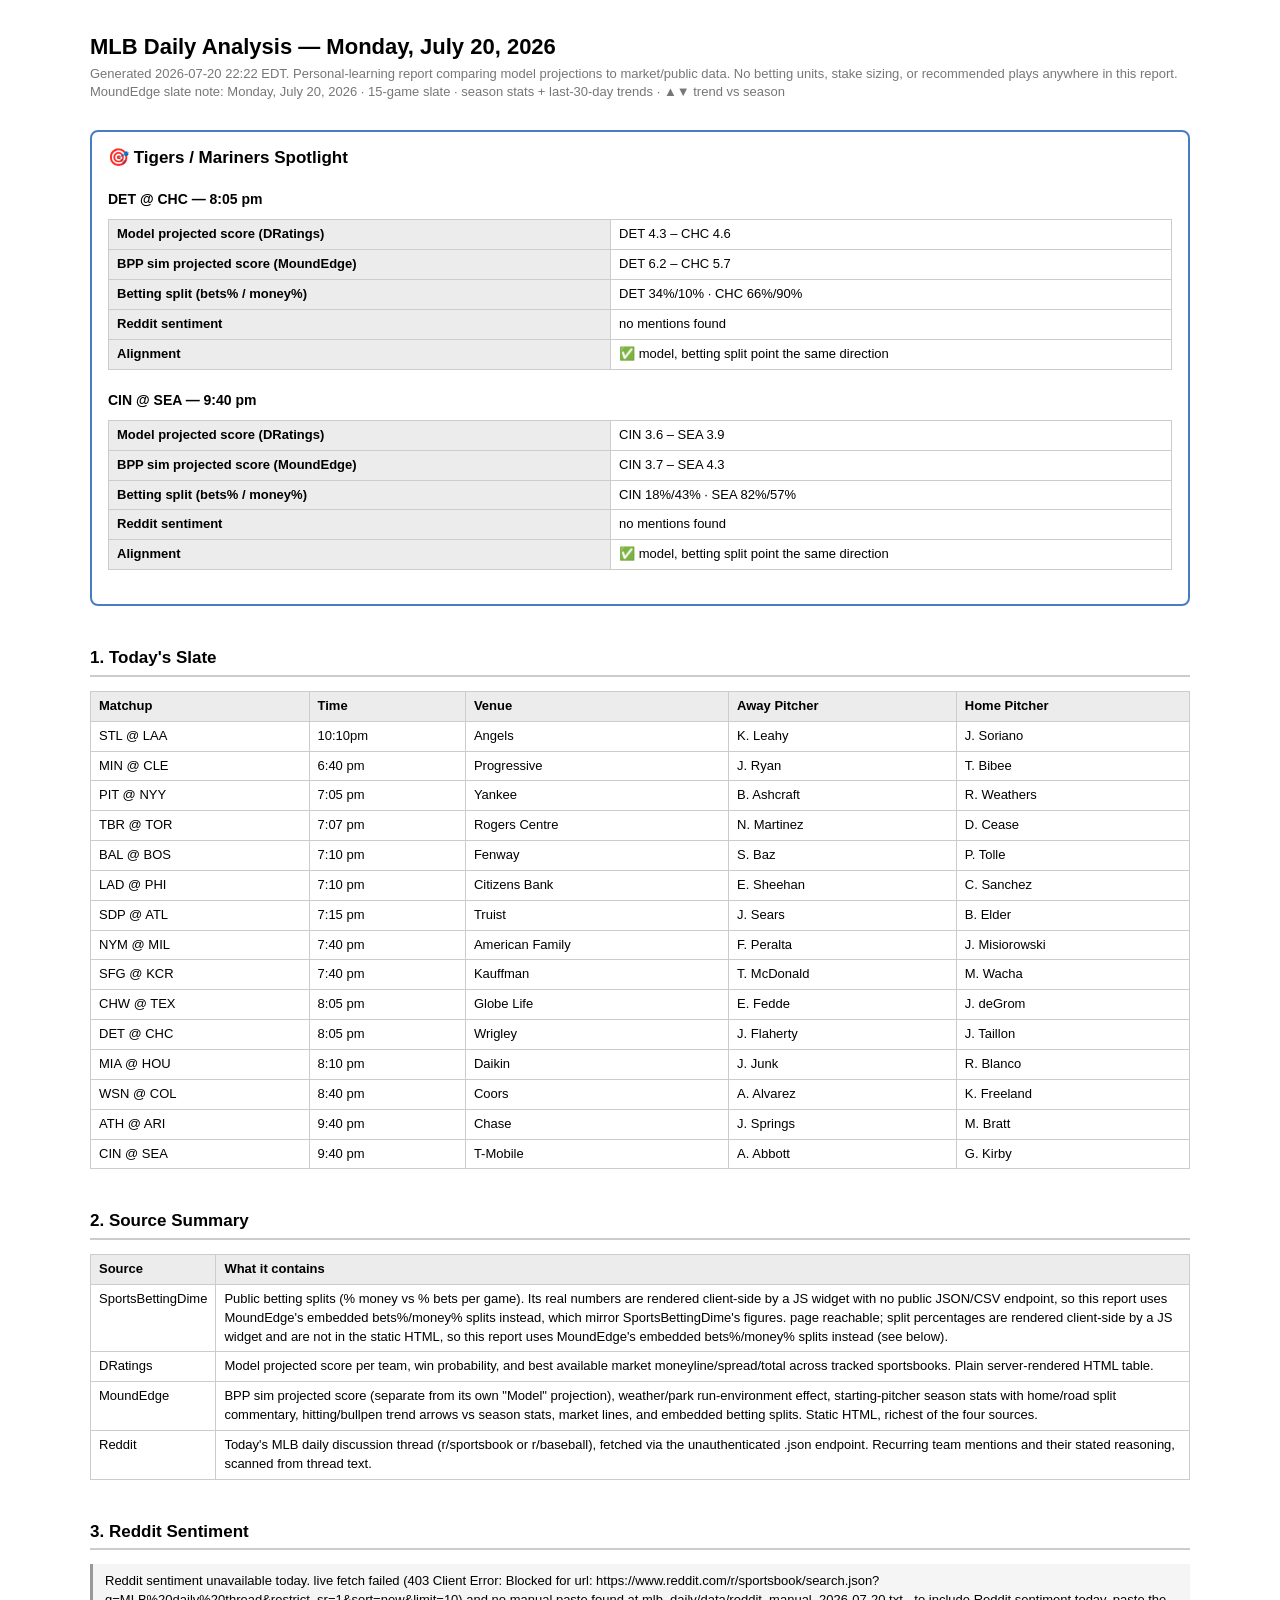
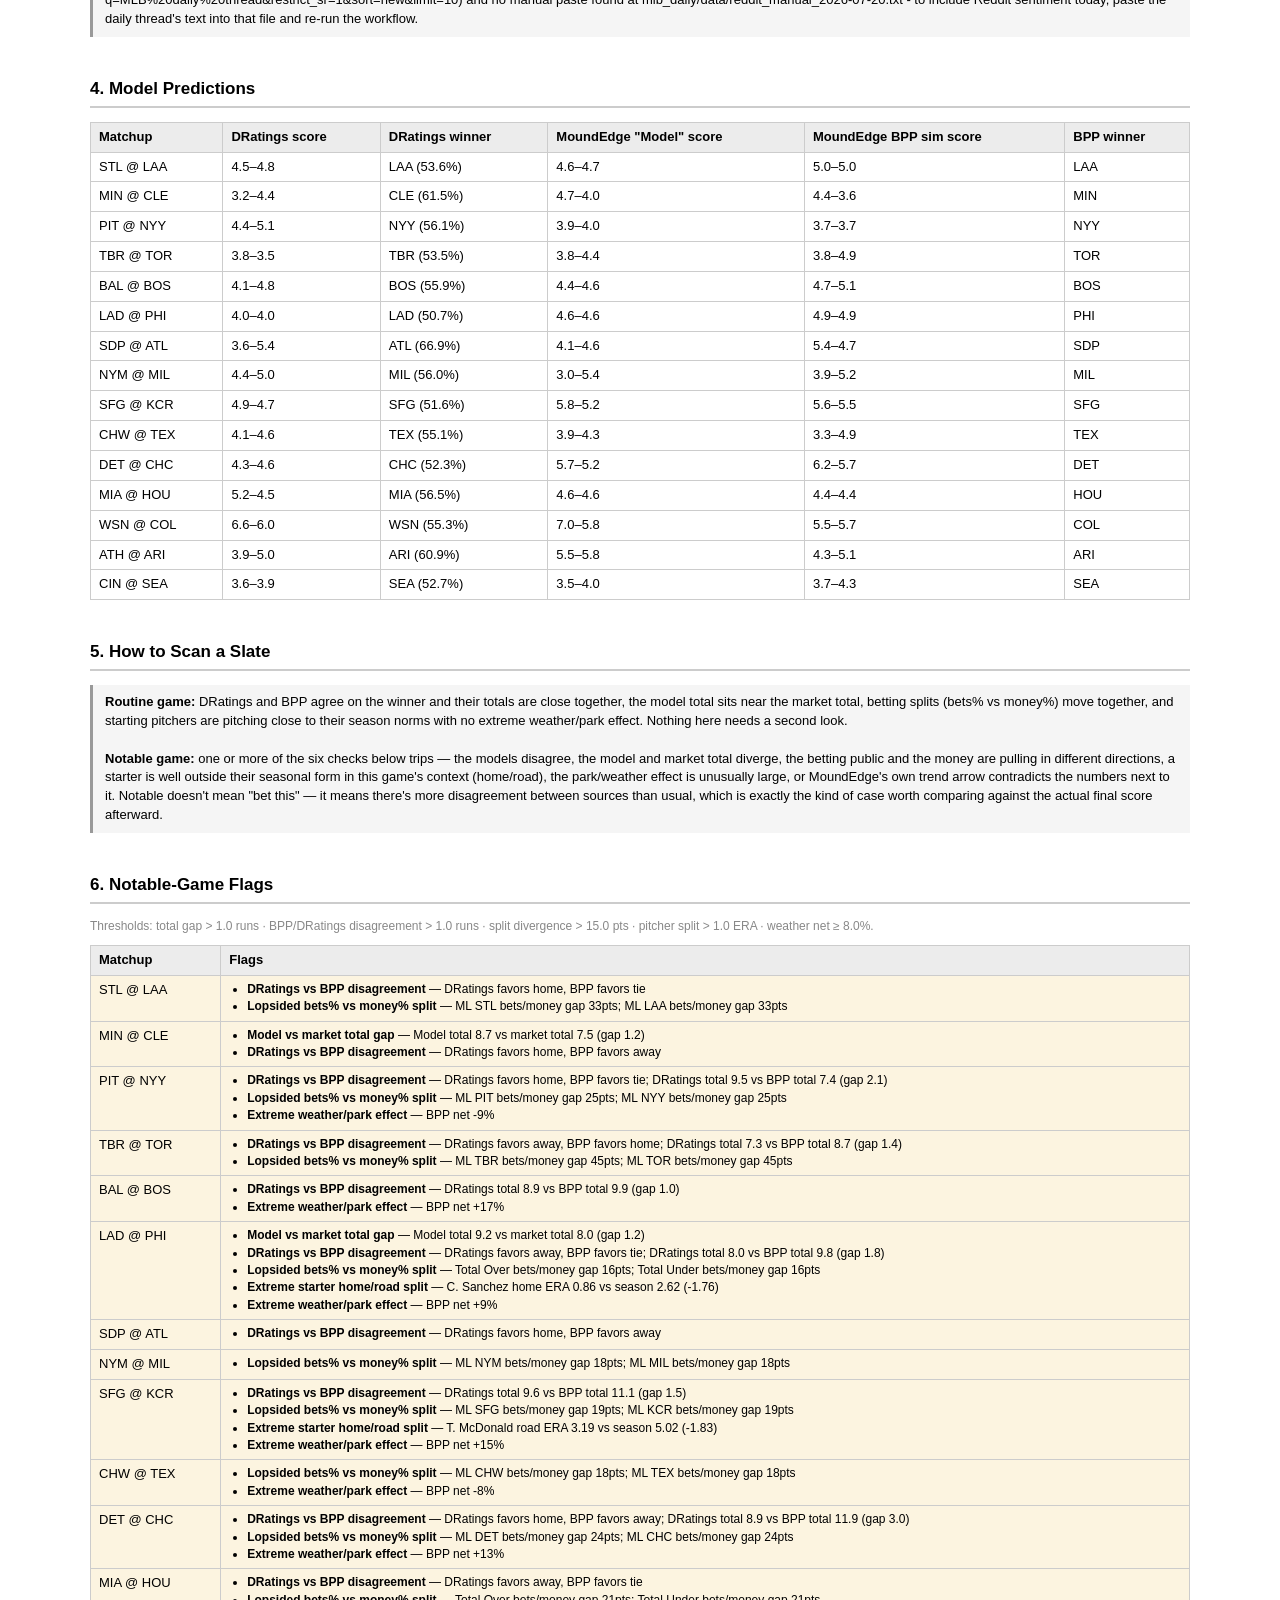
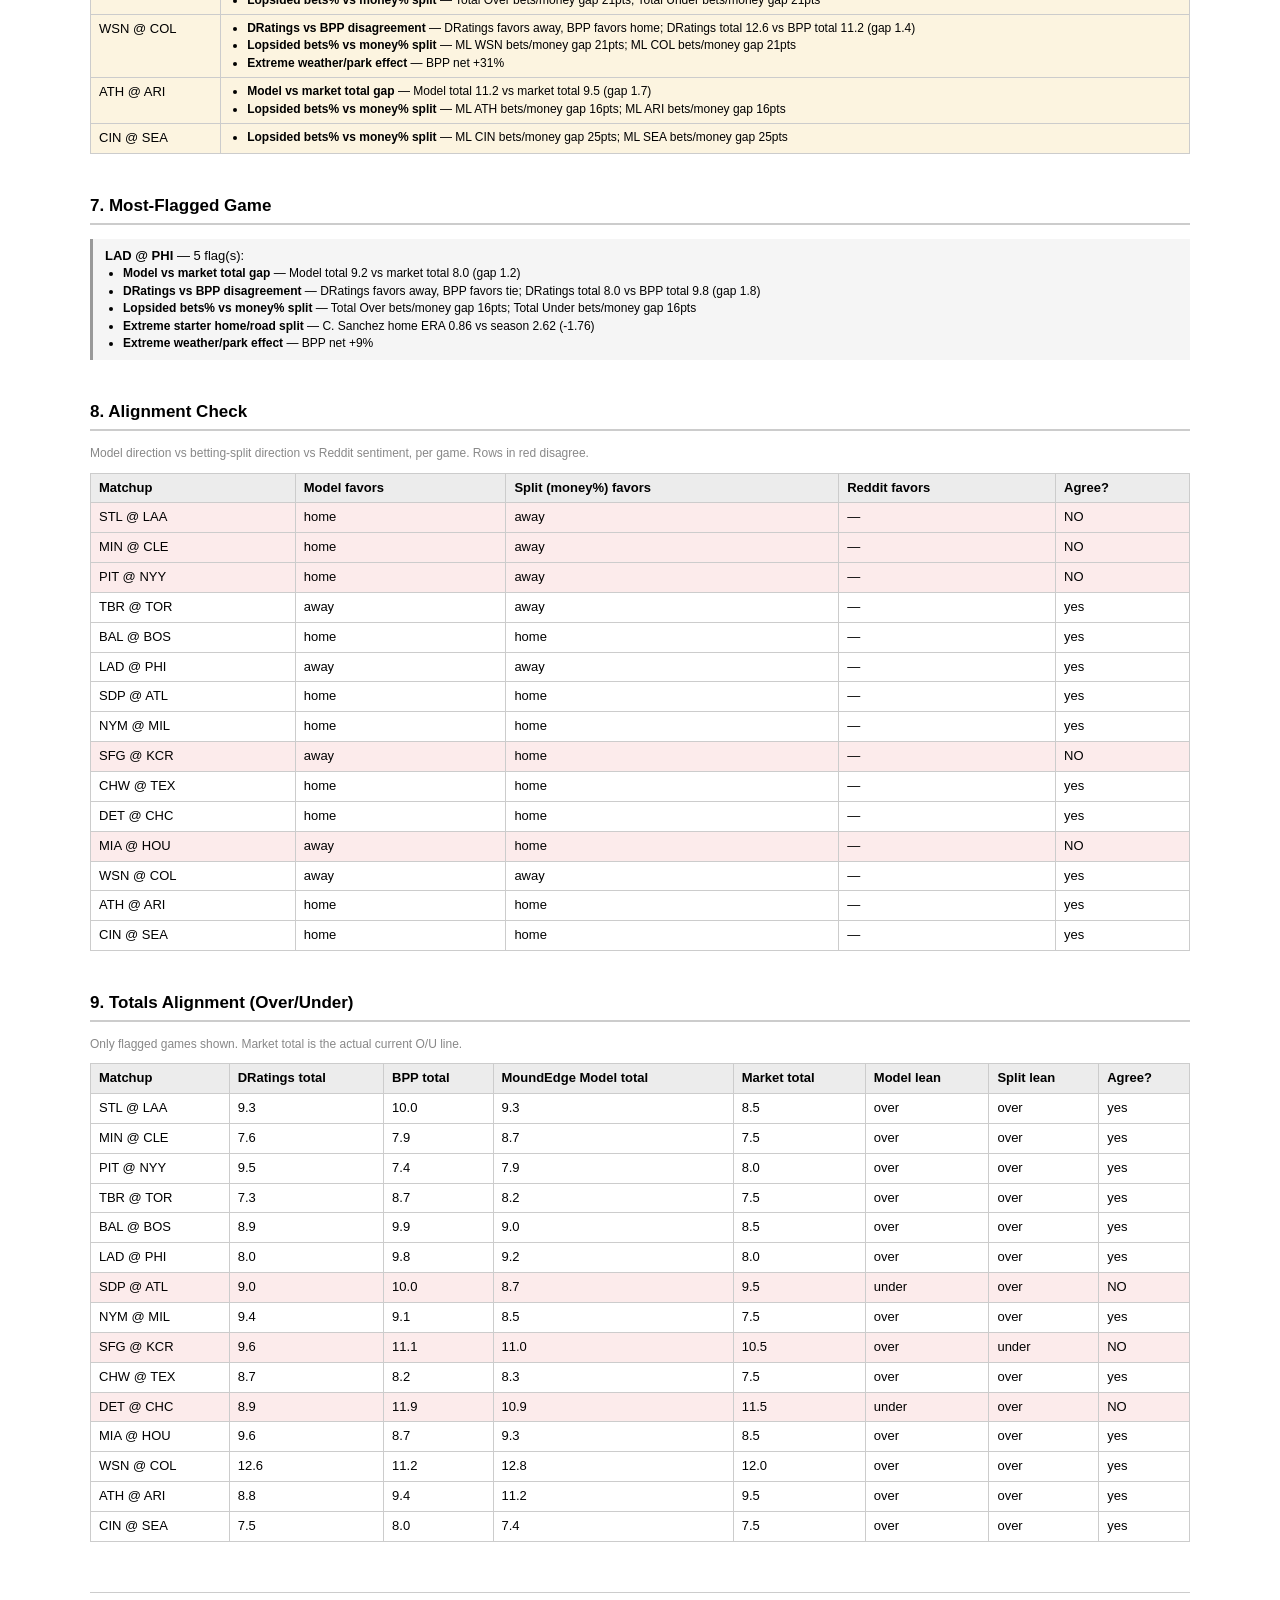
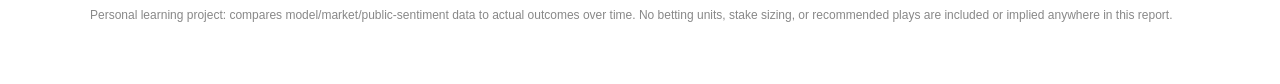
==== commit 2847e4b2: "Daily MLB analysis: 2026-07-21" ====
--- a/docs/2026-07-20.html
+++ b/docs/2026-07-20.html
@@ -33,7 +33,7 @@
 
 <h1>MLB Daily Analysis — Monday, July 20, 2026</h1>
 <div class="subtitle">
-  Generated 2026-07-20 22:19 EDT. Personal-learning report comparing model projections to market/public data.
+  Generated 2026-07-20 22:22 EDT. Personal-learning report comparing model projections to market/public data.
   No betting units, stake sizing, or recommended plays anywhere in this report.
   <br>MoundEdge slate note: Monday, July 20, 2026 · 15-game slate · season stats + last-30-day trends · ▲▼ trend vs season
 </div>
@@ -225,54 +225,6 @@
   <td>G. Kirby</td>
 </tr>
 
-<tr>
-  <td> @ </td>
-  <td>—</td>
-  <td>—</td>
-  <td>—</td>
-  <td>—</td>
-</tr>
-
-<tr>
-  <td>CWS @ TEX</td>
-  <td>—</td>
-  <td>—</td>
-  <td>Noah Schultz</td>
-  <td>UNDECIDED UNDECIDED</td>
-</tr>
-
-<tr>
-  <td>SD @ ATL</td>
-  <td>—</td>
-  <td>—</td>
-  <td>Walker Buehler</td>
-  <td>Reynaldo LÃ³pez</td>
-</tr>
-
-<tr>
-  <td>SF @ KC</td>
-  <td>—</td>
-  <td>—</td>
-  <td>Tyler Mahle</td>
-  <td>Luinder Avila</td>
-</tr>
-
-<tr>
-  <td>TB @ TOR</td>
-  <td>—</td>
-  <td>—</td>
-  <td>Drew Rasmussen</td>
-  <td>Kevin Gausman</td>
-</tr>
-
-<tr>
-  <td>WSH @ COL</td>
-  <td>—</td>
-  <td>—</td>
-  <td>Miles Mikolas</td>
-  <td>Michael Lorenzen</td>
-</tr>
-
 </table>
 
 <!-- Section 2: Source summary -->
@@ -325,8 +277,8 @@
 
 <tr>
   <td>TBR @ TOR</td>
-  <td>—</td>
-  <td>—</td>
+  <td>3.8–3.5</td>
+  <td>TBR (53.5%)</td>
   <td>3.8–4.4</td>
   <td>3.8–4.9</td>
   <td>TOR</td>
@@ -352,8 +304,8 @@
 
 <tr>
   <td>SDP @ ATL</td>
-  <td>—</td>
-  <td>—</td>
+  <td>3.6–5.4</td>
+  <td>ATL (66.9%)</td>
   <td>4.1–4.6</td>
   <td>5.4–4.7</td>
   <td>SDP</td>
@@ -370,8 +322,8 @@
 
 <tr>
   <td>SFG @ KCR</td>
-  <td>—</td>
-  <td>—</td>
+  <td>4.9–4.7</td>
+  <td>SFG (51.6%)</td>
   <td>5.8–5.2</td>
   <td>5.6–5.5</td>
   <td>SFG</td>
@@ -379,8 +331,8 @@
 
 <tr>
   <td>CHW @ TEX</td>
-  <td>—</td>
-  <td>—</td>
+  <td>4.1–4.6</td>
+  <td>TEX (55.1%)</td>
   <td>3.9–4.3</td>
   <td>3.3–4.9</td>
   <td>TEX</td>
@@ -406,8 +358,8 @@
 
 <tr>
   <td>WSN @ COL</td>
-  <td>—</td>
-  <td>—</td>
+  <td>6.6–6.0</td>
+  <td>WSN (55.3%)</td>
   <td>7.0–5.8</td>
   <td>5.5–5.7</td>
   <td>COL</td>
@@ -429,60 +381,6 @@
   <td>3.5–4.0</td>
   <td>3.7–4.3</td>
   <td>SEA</td>
-</tr>
-
-<tr>
-  <td> @ </td>
-  <td>—</td>
-  <td>—</td>
-  <td>—</td>
-  <td>—</td>
-  <td>—</td>
-</tr>
-
-<tr>
-  <td>CWS @ TEX</td>
-  <td>4.1–4.6</td>
-  <td>TEX (55.1%)</td>
-  <td>—</td>
-  <td>—</td>
-  <td>—</td>
-</tr>
-
-<tr>
-  <td>SD @ ATL</td>
-  <td>3.6–5.4</td>
-  <td>ATL (66.9%)</td>
-  <td>—</td>
-  <td>—</td>
-  <td>—</td>
-</tr>
-
-<tr>
-  <td>SF @ KC</td>
-  <td>4.9–4.7</td>
-  <td>SF (51.6%)</td>
-  <td>—</td>
-  <td>—</td>
-  <td>—</td>
-</tr>
-
-<tr>
-  <td>TB @ TOR</td>
-  <td>3.8–3.5</td>
-  <td>TB (53.5%)</td>
-  <td>—</td>
-  <td>—</td>
-  <td>—</td>
-</tr>
-
-<tr>
-  <td>WSH @ COL</td>
-  <td>6.6–6.0</td>
-  <td>WSH (55.3%)</td>
-  <td>—</td>
-  <td>—</td>
-  <td>—</td>
 </tr>
 
 </table>
@@ -505,77 +403,77 @@
 
 <tr class="flagged">
   <td>STL @ LAA</td>
-  <td><ul class="flag-list"><li><strong>DRatings vs BPP disagreement</strong> — DRatings favors home, BPP favors tie</li><li><strong>Lopsided bets% vs money% split</strong> — ML STL bets/money gap 33pts; ML LAA bets/money gap 33pts</li><li><strong>Trend arrow contradicts underlying stats</strong> — STL bullpen trend arrow vs L30/season numbers (4.37 vs 4.2); LAA bullpen trend arrow vs L30/season numbers (3.93 vs 4.58)</li></ul></td>
+  <td><ul class="flag-list"><li><strong>DRatings vs BPP disagreement</strong> — DRatings favors home, BPP favors tie</li><li><strong>Lopsided bets% vs money% split</strong> — ML STL bets/money gap 33pts; ML LAA bets/money gap 33pts</li></ul></td>
 </tr>
 
 <tr class="flagged">
   <td>MIN @ CLE</td>
-  <td><ul class="flag-list"><li><strong>Model vs market total gap</strong> — Model total 8.7 vs market total 7.5 (gap 1.2)</li><li><strong>DRatings vs BPP disagreement</strong> — DRatings favors home, BPP favors away</li><li><strong>Trend arrow contradicts underlying stats</strong> — MIN bullpen trend arrow vs L30/season numbers (4.77 vs 5.11)</li></ul></td>
+  <td><ul class="flag-list"><li><strong>Model vs market total gap</strong> — Model total 8.7 vs market total 7.5 (gap 1.2)</li><li><strong>DRatings vs BPP disagreement</strong> — DRatings favors home, BPP favors away</li></ul></td>
 </tr>
 
 <tr class="flagged">
   <td>PIT @ NYY</td>
-  <td><ul class="flag-list"><li><strong>DRatings vs BPP disagreement</strong> — DRatings favors home, BPP favors tie</li><li><strong>Lopsided bets% vs money% split</strong> — ML PIT bets/money gap 25pts; ML NYY bets/money gap 25pts</li><li><strong>Extreme weather/park effect</strong> — BPP net -9%</li><li><strong>Trend arrow contradicts underlying stats</strong> — PIT bullpen trend arrow vs L30/season numbers (4.36 vs 4.46)</li></ul></td>
+  <td><ul class="flag-list"><li><strong>DRatings vs BPP disagreement</strong> — DRatings favors home, BPP favors tie; DRatings total 9.5 vs BPP total 7.4 (gap 2.1)</li><li><strong>Lopsided bets% vs money% split</strong> — ML PIT bets/money gap 25pts; ML NYY bets/money gap 25pts</li><li><strong>Extreme weather/park effect</strong> — BPP net -9%</li></ul></td>
 </tr>
 
 <tr class="flagged">
   <td>TBR @ TOR</td>
-  <td><ul class="flag-list"><li><strong>Lopsided bets% vs money% split</strong> — ML TBR bets/money gap 45pts; ML TOR bets/money gap 45pts</li><li><strong>Trend arrow contradicts underlying stats</strong> — TBR bullpen trend arrow vs L30/season numbers (3.12 vs 4.26)</li></ul></td>
+  <td><ul class="flag-list"><li><strong>DRatings vs BPP disagreement</strong> — DRatings favors away, BPP favors home; DRatings total 7.3 vs BPP total 8.7 (gap 1.4)</li><li><strong>Lopsided bets% vs money% split</strong> — ML TBR bets/money gap 45pts; ML TOR bets/money gap 45pts</li></ul></td>
 </tr>
 
 <tr class="flagged">
   <td>BAL @ BOS</td>
-  <td><ul class="flag-list"><li><strong>Extreme weather/park effect</strong> — BPP net +17%</li><li><strong>Trend arrow contradicts underlying stats</strong> — BAL bullpen trend arrow vs L30/season numbers (2.71 vs 4.12)</li></ul></td>
+  <td><ul class="flag-list"><li><strong>DRatings vs BPP disagreement</strong> — DRatings total 8.9 vs BPP total 9.9 (gap 1.0)</li><li><strong>Extreme weather/park effect</strong> — BPP net +17%</li></ul></td>
 </tr>
 
 <tr class="flagged">
   <td>LAD @ PHI</td>
-  <td><ul class="flag-list"><li><strong>Model vs market total gap</strong> — Model total 9.2 vs market total 8.0 (gap 1.2)</li><li><strong>DRatings vs BPP disagreement</strong> — DRatings favors away, BPP favors tie</li><li><strong>Lopsided bets% vs money% split</strong> — Total Over bets/money gap 16pts; Total Under bets/money gap 16pts</li><li><strong>Extreme starter home/road split</strong> — C. Sanchez home ERA 0.86 vs season 2.62 (-1.76)</li><li><strong>Extreme weather/park effect</strong> — BPP net +9%</li><li><strong>Trend arrow contradicts underlying stats</strong> — PHI bullpen trend arrow vs L30/season numbers (5.44 vs 4.38)</li></ul></td>
+  <td><ul class="flag-list"><li><strong>Model vs market total gap</strong> — Model total 9.2 vs market total 8.0 (gap 1.2)</li><li><strong>DRatings vs BPP disagreement</strong> — DRatings favors away, BPP favors tie; DRatings total 8.0 vs BPP total 9.8 (gap 1.8)</li><li><strong>Lopsided bets% vs money% split</strong> — Total Over bets/money gap 16pts; Total Under bets/money gap 16pts</li><li><strong>Extreme starter home/road split</strong> — C. Sanchez home ERA 0.86 vs season 2.62 (-1.76)</li><li><strong>Extreme weather/park effect</strong> — BPP net +9%</li></ul></td>
 </tr>
 
 <tr class="flagged">
   <td>SDP @ ATL</td>
-  <td><ul class="flag-list"><li><strong>Trend arrow contradicts underlying stats</strong> — SDP bullpen trend arrow vs L30/season numbers (4.9 vs 3.73); ATL bullpen trend arrow vs L30/season numbers (3.82 vs 3.12)</li></ul></td>
+  <td><ul class="flag-list"><li><strong>DRatings vs BPP disagreement</strong> — DRatings favors home, BPP favors away</li></ul></td>
 </tr>
 
 <tr class="flagged">
   <td>NYM @ MIL</td>
-  <td><ul class="flag-list"><li><strong>Lopsided bets% vs money% split</strong> — ML NYM bets/money gap 18pts; ML MIL bets/money gap 18pts</li><li><strong>Trend arrow contradicts underlying stats</strong> — NYM bullpen trend arrow vs L30/season numbers (5.77 vs 4.01)</li></ul></td>
+  <td><ul class="flag-list"><li><strong>Lopsided bets% vs money% split</strong> — ML NYM bets/money gap 18pts; ML MIL bets/money gap 18pts</li></ul></td>
 </tr>
 
 <tr class="flagged">
   <td>SFG @ KCR</td>
-  <td><ul class="flag-list"><li><strong>Lopsided bets% vs money% split</strong> — ML SFG bets/money gap 19pts; ML KCR bets/money gap 19pts</li><li><strong>Extreme starter home/road split</strong> — T. McDonald road ERA 3.19 vs season 5.02 (-1.83)</li><li><strong>Extreme weather/park effect</strong> — BPP net +15%</li><li><strong>Trend arrow contradicts underlying stats</strong> — KCR bullpen trend arrow vs L30/season numbers (6.88 vs 5.25)</li></ul></td>
+  <td><ul class="flag-list"><li><strong>DRatings vs BPP disagreement</strong> — DRatings total 9.6 vs BPP total 11.1 (gap 1.5)</li><li><strong>Lopsided bets% vs money% split</strong> — ML SFG bets/money gap 19pts; ML KCR bets/money gap 19pts</li><li><strong>Extreme starter home/road split</strong> — T. McDonald road ERA 3.19 vs season 5.02 (-1.83)</li><li><strong>Extreme weather/park effect</strong> — BPP net +15%</li></ul></td>
 </tr>
 
 <tr class="flagged">
   <td>CHW @ TEX</td>
-  <td><ul class="flag-list"><li><strong>Lopsided bets% vs money% split</strong> — ML CHW bets/money gap 18pts; ML TEX bets/money gap 18pts</li><li><strong>Extreme weather/park effect</strong> — BPP net -8%</li><li><strong>Trend arrow contradicts underlying stats</strong> — CHW bullpen trend arrow vs L30/season numbers (3.0 vs 3.9); TEX bullpen trend arrow vs L30/season numbers (6.25 vs 4.17)</li></ul></td>
+  <td><ul class="flag-list"><li><strong>Lopsided bets% vs money% split</strong> — ML CHW bets/money gap 18pts; ML TEX bets/money gap 18pts</li><li><strong>Extreme weather/park effect</strong> — BPP net -8%</li></ul></td>
 </tr>
 
 <tr class="flagged">
   <td>DET @ CHC</td>
-  <td><ul class="flag-list"><li><strong>DRatings vs BPP disagreement</strong> — DRatings favors home, BPP favors away</li><li><strong>Lopsided bets% vs money% split</strong> — ML DET bets/money gap 24pts; ML CHC bets/money gap 24pts</li><li><strong>Extreme weather/park effect</strong> — BPP net +13%</li><li><strong>Trend arrow contradicts underlying stats</strong> — DET bullpen trend arrow vs L30/season numbers (3.16 vs 3.82); CHC bullpen trend arrow vs L30/season numbers (5.33 vs 4.08)</li></ul></td>
+  <td><ul class="flag-list"><li><strong>DRatings vs BPP disagreement</strong> — DRatings favors home, BPP favors away; DRatings total 8.9 vs BPP total 11.9 (gap 3.0)</li><li><strong>Lopsided bets% vs money% split</strong> — ML DET bets/money gap 24pts; ML CHC bets/money gap 24pts</li><li><strong>Extreme weather/park effect</strong> — BPP net +13%</li></ul></td>
 </tr>
 
 <tr class="flagged">
   <td>MIA @ HOU</td>
-  <td><ul class="flag-list"><li><strong>DRatings vs BPP disagreement</strong> — DRatings favors away, BPP favors tie</li><li><strong>Lopsided bets% vs money% split</strong> — Total Over bets/money gap 21pts; Total Under bets/money gap 21pts</li><li><strong>Trend arrow contradicts underlying stats</strong> — MIA bullpen trend arrow vs L30/season numbers (4.46 vs 3.73); HOU bullpen trend arrow vs L30/season numbers (2.9 vs 4.27)</li></ul></td>
+  <td><ul class="flag-list"><li><strong>DRatings vs BPP disagreement</strong> — DRatings favors away, BPP favors tie</li><li><strong>Lopsided bets% vs money% split</strong> — Total Over bets/money gap 21pts; Total Under bets/money gap 21pts</li></ul></td>
 </tr>
 
 <tr class="flagged">
   <td>WSN @ COL</td>
-  <td><ul class="flag-list"><li><strong>Lopsided bets% vs money% split</strong> — ML WSN bets/money gap 21pts; ML COL bets/money gap 21pts</li><li><strong>Extreme weather/park effect</strong> — BPP net +31%</li><li><strong>Trend arrow contradicts underlying stats</strong> — COL bullpen trend arrow vs L30/season numbers (3.71 vs 4.94)</li></ul></td>
+  <td><ul class="flag-list"><li><strong>DRatings vs BPP disagreement</strong> — DRatings favors away, BPP favors home; DRatings total 12.6 vs BPP total 11.2 (gap 1.4)</li><li><strong>Lopsided bets% vs money% split</strong> — ML WSN bets/money gap 21pts; ML COL bets/money gap 21pts</li><li><strong>Extreme weather/park effect</strong> — BPP net +31%</li></ul></td>
 </tr>
 
 <tr class="flagged">
   <td>ATH @ ARI</td>
-  <td><ul class="flag-list"><li><strong>Model vs market total gap</strong> — Model total 11.2 vs market total 9.5 (gap 1.7)</li><li><strong>Lopsided bets% vs money% split</strong> — ML ATH bets/money gap 16pts; ML ARI bets/money gap 16pts</li><li><strong>Trend arrow contradicts underlying stats</strong> — ATH bullpen trend arrow vs L30/season numbers (7.37 vs 5.51); ARI bullpen trend arrow vs L30/season numbers (3.69 vs 3.99)</li></ul></td>
+  <td><ul class="flag-list"><li><strong>Model vs market total gap</strong> — Model total 11.2 vs market total 9.5 (gap 1.7)</li><li><strong>Lopsided bets% vs money% split</strong> — ML ATH bets/money gap 16pts; ML ARI bets/money gap 16pts</li></ul></td>
 </tr>
 
 <tr class="flagged">
   <td>CIN @ SEA</td>
-  <td><ul class="flag-list"><li><strong>Lopsided bets% vs money% split</strong> — ML CIN bets/money gap 25pts; ML SEA bets/money gap 25pts</li><li><strong>Trend arrow contradicts underlying stats</strong> — CIN bullpen trend arrow vs L30/season numbers (3.84 vs 4.62); SEA bullpen trend arrow vs L30/season numbers (3.87 vs 3.59)</li></ul></td>
+  <td><ul class="flag-list"><li><strong>Lopsided bets% vs money% split</strong> — ML CIN bets/money gap 25pts; ML SEA bets/money gap 25pts</li></ul></td>
 </tr>
 
 </table>
@@ -584,8 +482,8 @@
 <h2>7. Most-Flagged Game</h2>
 
 <div class="note">
-  <strong>LAD @ PHI</strong> — 6 flag(s):
-  <ul class="flag-list"><li><strong>Model vs market total gap</strong> — Model total 9.2 vs market total 8.0 (gap 1.2)</li><li><strong>DRatings vs BPP disagreement</strong> — DRatings favors away, BPP favors tie</li><li><strong>Lopsided bets% vs money% split</strong> — Total Over bets/money gap 16pts; Total Under bets/money gap 16pts</li><li><strong>Extreme starter home/road split</strong> — C. Sanchez home ERA 0.86 vs season 2.62 (-1.76)</li><li><strong>Extreme weather/park effect</strong> — BPP net +9%</li><li><strong>Trend arrow contradicts underlying stats</strong> — PHI bullpen trend arrow vs L30/season numbers (5.44 vs 4.38)</li></ul>
+  <strong>LAD @ PHI</strong> — 5 flag(s):
+  <ul class="flag-list"><li><strong>Model vs market total gap</strong> — Model total 9.2 vs market total 8.0 (gap 1.2)</li><li><strong>DRatings vs BPP disagreement</strong> — DRatings favors away, BPP favors tie; DRatings total 8.0 vs BPP total 9.8 (gap 1.8)</li><li><strong>Lopsided bets% vs money% split</strong> — Total Over bets/money gap 16pts; Total Under bets/money gap 16pts</li><li><strong>Extreme starter home/road split</strong> — C. Sanchez home ERA 0.86 vs season 2.62 (-1.76)</li><li><strong>Extreme weather/park effect</strong> — BPP net +9%</li></ul>
 </div>
 
 
@@ -619,12 +517,12 @@
   <td>NO</td>
 </tr>
 
-<tr class="disagree">
+<tr class="">
   <td>TBR @ TOR</td>
-  <td>home</td>
-  <td>away</td>
-  <td>—</td>
-  <td>NO</td>
+  <td>away</td>
+  <td>away</td>
+  <td>—</td>
+  <td>yes</td>
 </tr>
 
 <tr class="">
@@ -711,54 +609,6 @@
   <td>CIN @ SEA</td>
   <td>home</td>
   <td>home</td>
-  <td>—</td>
-  <td>yes</td>
-</tr>
-
-<tr class="">
-  <td> @ </td>
-  <td>—</td>
-  <td>—</td>
-  <td>—</td>
-  <td>yes</td>
-</tr>
-
-<tr class="">
-  <td>CWS @ TEX</td>
-  <td>home</td>
-  <td>—</td>
-  <td>—</td>
-  <td>yes</td>
-</tr>
-
-<tr class="">
-  <td>SD @ ATL</td>
-  <td>home</td>
-  <td>—</td>
-  <td>—</td>
-  <td>yes</td>
-</tr>
-
-<tr class="">
-  <td>SF @ KC</td>
-  <td>away</td>
-  <td>—</td>
-  <td>—</td>
-  <td>yes</td>
-</tr>
-
-<tr class="">
-  <td>TB @ TOR</td>
-  <td>away</td>
-  <td>—</td>
-  <td>—</td>
-  <td>yes</td>
-</tr>
-
-<tr class="">
-  <td>WSH @ COL</td>
-  <td>away</td>
-  <td>—</td>
   <td>—</td>
   <td>yes</td>
 </tr>
@@ -773,7 +623,7 @@
 
 <tr class="">
   <td>STL @ LAA</td>
-  <td>—</td>
+  <td>9.3</td>
   <td>10.0</td>
   <td>9.3</td>
   <td>8.5</td>
@@ -784,7 +634,7 @@
 
 <tr class="">
   <td>MIN @ CLE</td>
-  <td>—</td>
+  <td>7.6</td>
   <td>7.9</td>
   <td>8.7</td>
   <td>7.5</td>
@@ -793,20 +643,20 @@
   <td>yes</td>
 </tr>
 
-<tr class="disagree">
+<tr class="">
   <td>PIT @ NYY</td>
-  <td>—</td>
+  <td>9.5</td>
   <td>7.4</td>
   <td>7.9</td>
   <td>8.0</td>
-  <td>under</td>
-  <td>over</td>
-  <td>NO</td>
+  <td>over</td>
+  <td>over</td>
+  <td>yes</td>
 </tr>
 
 <tr class="">
   <td>TBR @ TOR</td>
-  <td>—</td>
+  <td>7.3</td>
   <td>8.7</td>
   <td>8.2</td>
   <td>7.5</td>
@@ -817,7 +667,7 @@
 
 <tr class="">
   <td>BAL @ BOS</td>
-  <td>—</td>
+  <td>8.9</td>
   <td>9.9</td>
   <td>9.0</td>
   <td>8.5</td>
@@ -828,7 +678,7 @@
 
 <tr class="">
   <td>LAD @ PHI</td>
-  <td>—</td>
+  <td>8.0</td>
   <td>9.8</td>
   <td>9.2</td>
   <td>8.0</td>
@@ -839,7 +689,7 @@
 
 <tr class="disagree">
   <td>SDP @ ATL</td>
-  <td>—</td>
+  <td>9.0</td>
   <td>10.0</td>
   <td>8.7</td>
   <td>9.5</td>
@@ -850,7 +700,7 @@
 
 <tr class="">
   <td>NYM @ MIL</td>
-  <td>—</td>
+  <td>9.4</td>
   <td>9.1</td>
   <td>8.5</td>
   <td>7.5</td>
@@ -861,7 +711,7 @@
 
 <tr class="disagree">
   <td>SFG @ KCR</td>
-  <td>—</td>
+  <td>9.6</td>
   <td>11.1</td>
   <td>11.0</td>
   <td>10.5</td>
@@ -872,7 +722,7 @@
 
 <tr class="">
   <td>CHW @ TEX</td>
-  <td>—</td>
+  <td>8.7</td>
   <td>8.2</td>
   <td>8.3</td>
   <td>7.5</td>
@@ -883,7 +733,7 @@
 
 <tr class="disagree">
   <td>DET @ CHC</td>
-  <td>—</td>
+  <td>8.9</td>
   <td>11.9</td>
   <td>10.9</td>
   <td>11.5</td>
@@ -894,7 +744,7 @@
 
 <tr class="">
   <td>MIA @ HOU</td>
-  <td>—</td>
+  <td>9.6</td>
   <td>8.7</td>
   <td>9.3</td>
   <td>8.5</td>
@@ -903,20 +753,20 @@
   <td>yes</td>
 </tr>
 
-<tr class="disagree">
+<tr class="">
   <td>WSN @ COL</td>
-  <td>—</td>
+  <td>12.6</td>
   <td>11.2</td>
   <td>12.8</td>
   <td>12.0</td>
-  <td>under</td>
-  <td>over</td>
-  <td>NO</td>
+  <td>over</td>
+  <td>over</td>
+  <td>yes</td>
 </tr>
 
 <tr class="">
   <td>ATH @ ARI</td>
-  <td>—</td>
+  <td>8.8</td>
   <td>9.4</td>
   <td>11.2</td>
   <td>9.5</td>
@@ -927,7 +777,7 @@
 
 <tr class="">
   <td>CIN @ SEA</td>
-  <td>—</td>
+  <td>7.5</td>
   <td>8.0</td>
   <td>7.4</td>
   <td>7.5</td>
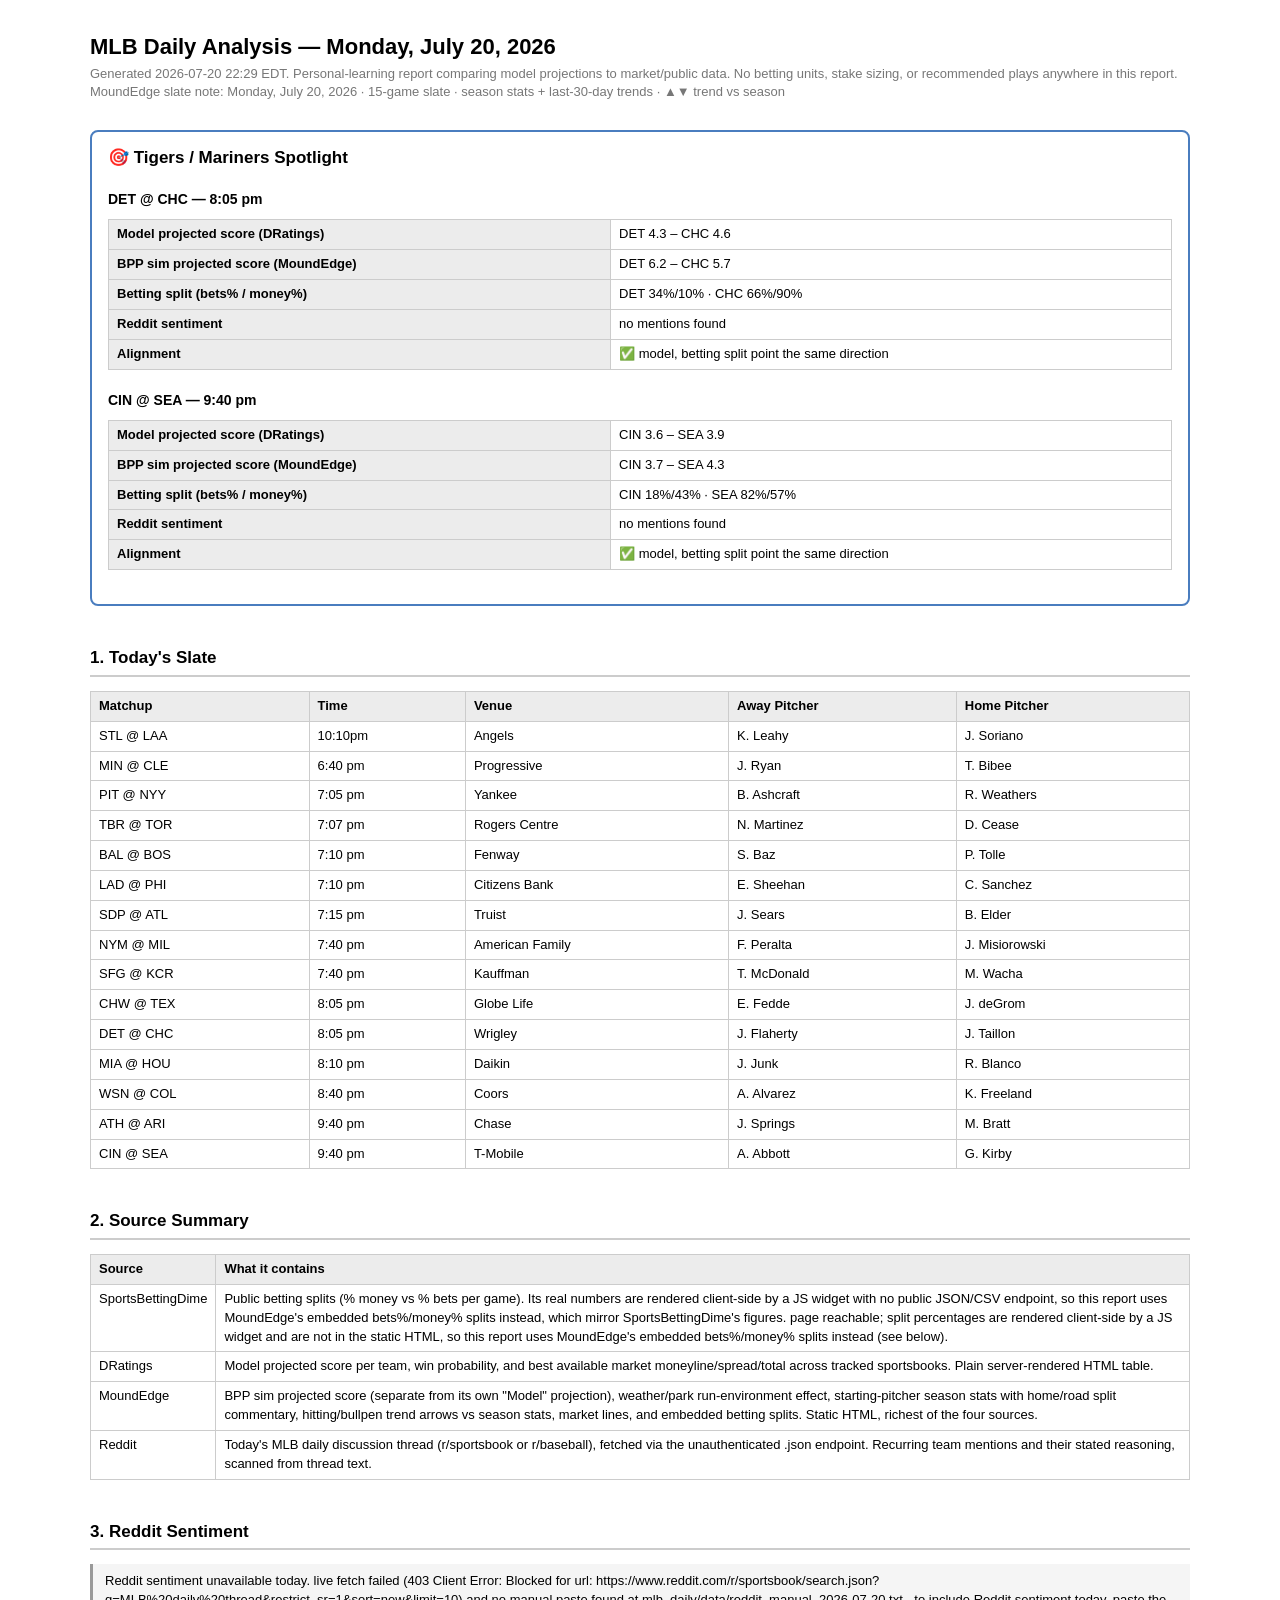
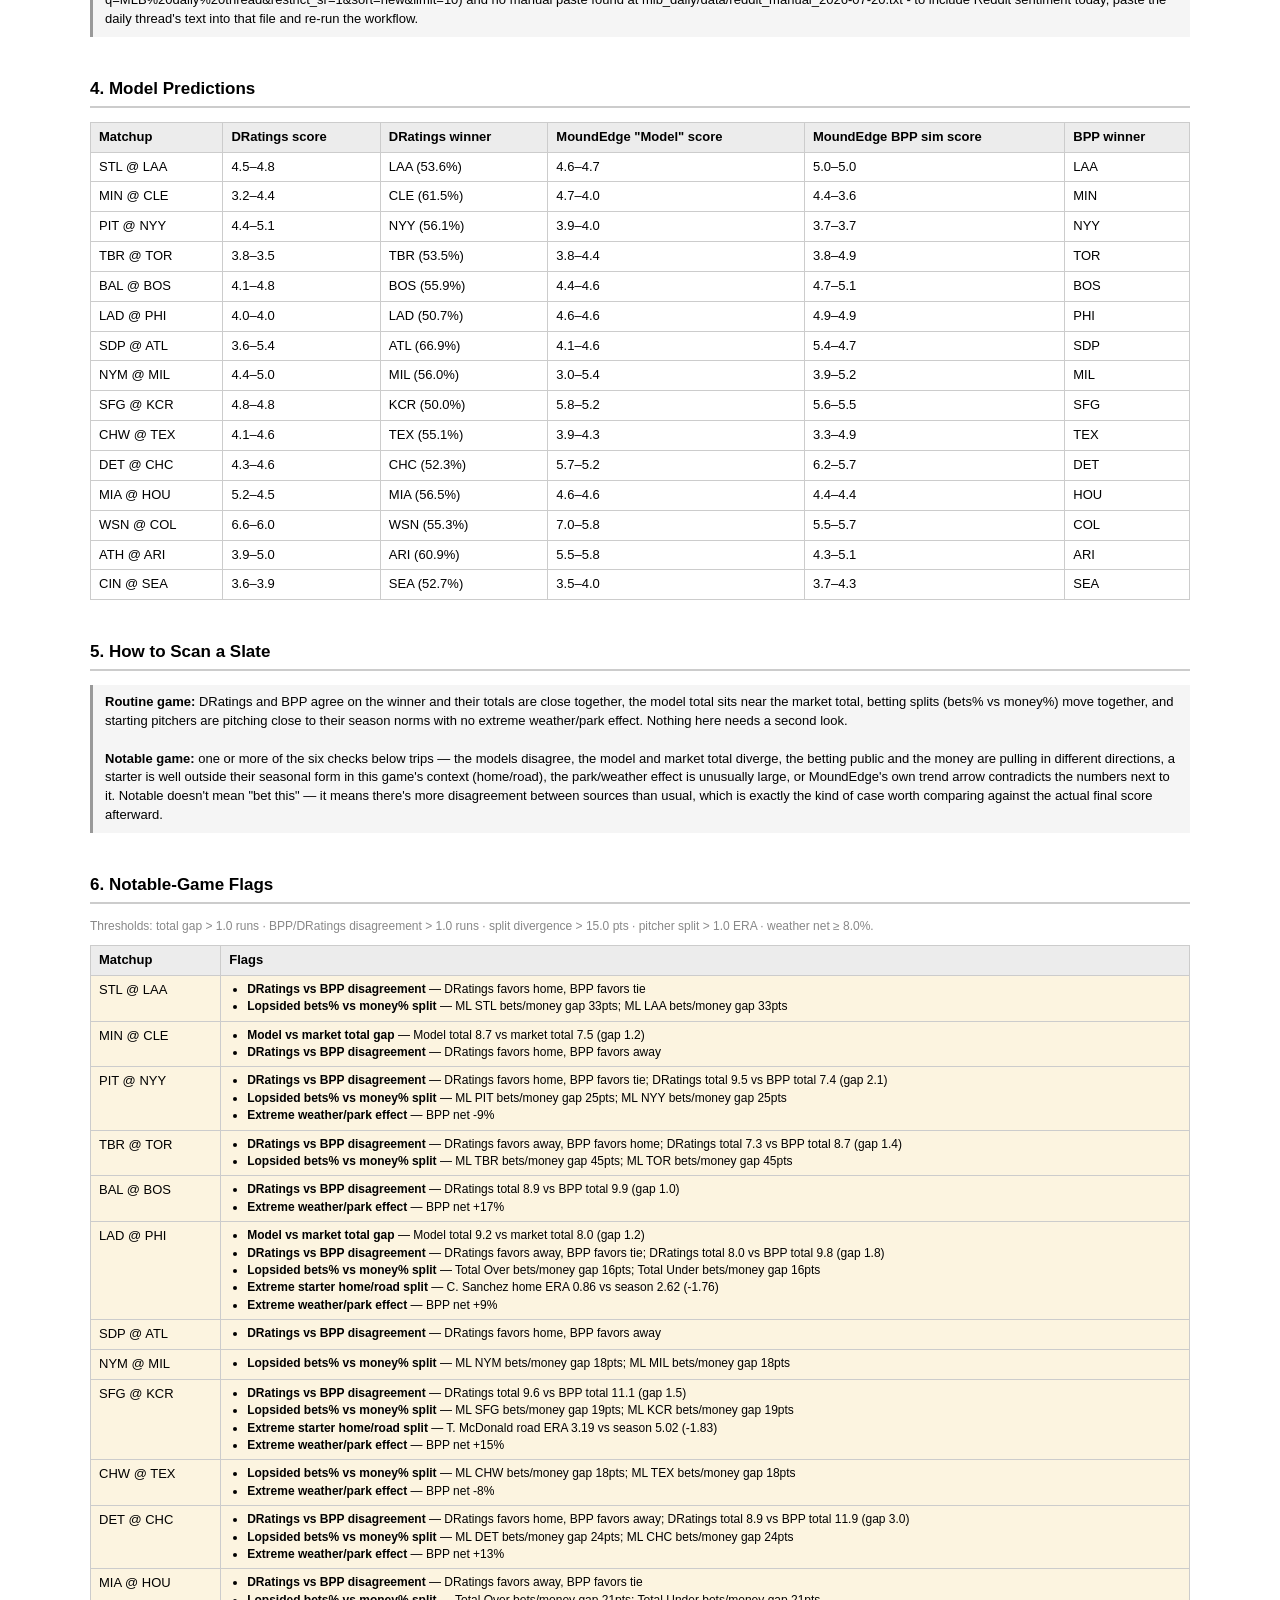
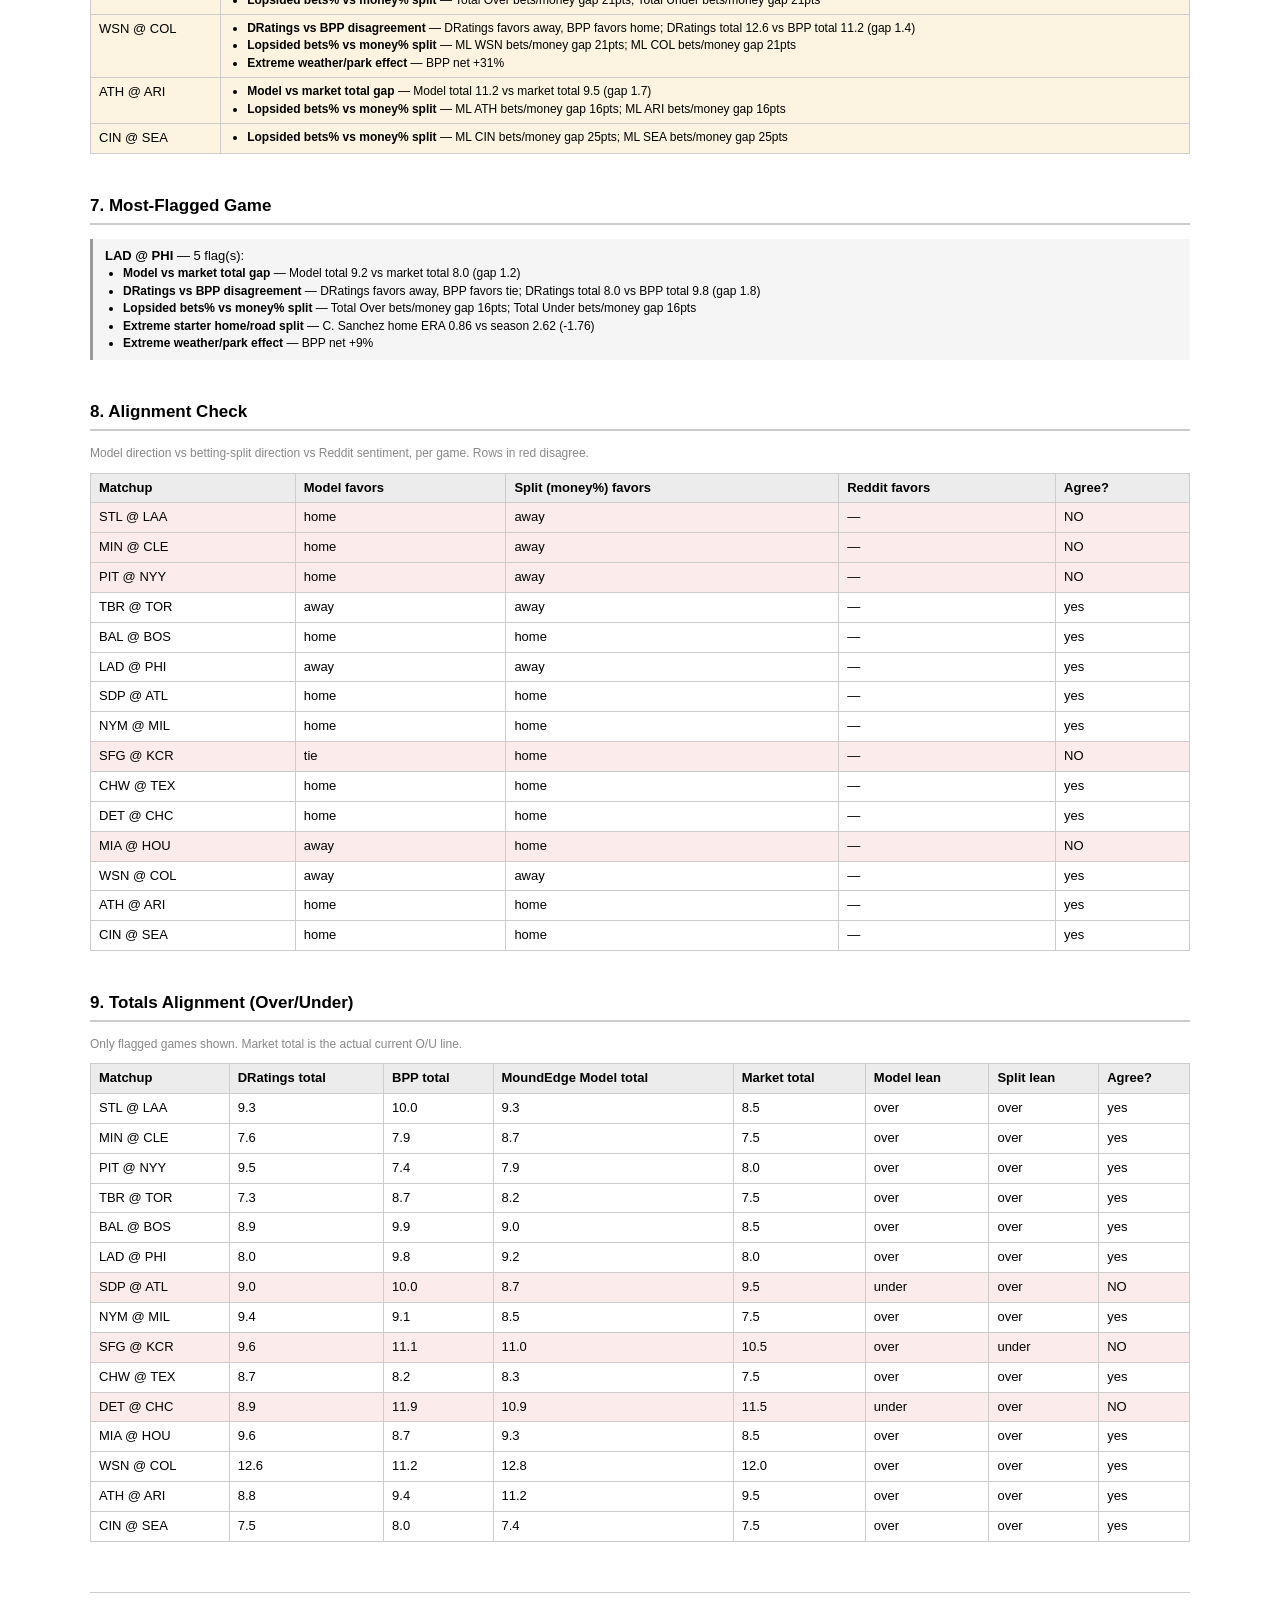
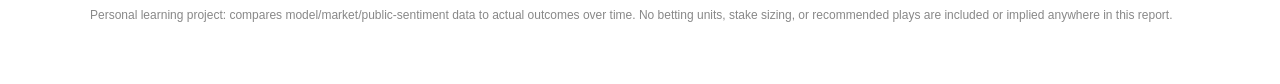
==== commit 9795267a: "Daily MLB analysis: 2026-07-21" ====
--- a/docs/2026-07-20.html
+++ b/docs/2026-07-20.html
@@ -33,7 +33,7 @@
 
 <h1>MLB Daily Analysis — Monday, July 20, 2026</h1>
 <div class="subtitle">
-  Generated 2026-07-20 22:22 EDT. Personal-learning report comparing model projections to market/public data.
+  Generated 2026-07-20 22:29 EDT. Personal-learning report comparing model projections to market/public data.
   No betting units, stake sizing, or recommended plays anywhere in this report.
   <br>MoundEdge slate note: Monday, July 20, 2026 · 15-game slate · season stats + last-30-day trends · ▲▼ trend vs season
 </div>
@@ -322,8 +322,8 @@
 
 <tr>
   <td>SFG @ KCR</td>
-  <td>4.9–4.7</td>
-  <td>SFG (51.6%)</td>
+  <td>4.8–4.8</td>
+  <td>KCR (50.0%)</td>
   <td>5.8–5.2</td>
   <td>5.6–5.5</td>
   <td>SFG</td>
@@ -559,7 +559,7 @@
 
 <tr class="disagree">
   <td>SFG @ KCR</td>
-  <td>away</td>
+  <td>tie</td>
   <td>home</td>
   <td>—</td>
   <td>NO</td>
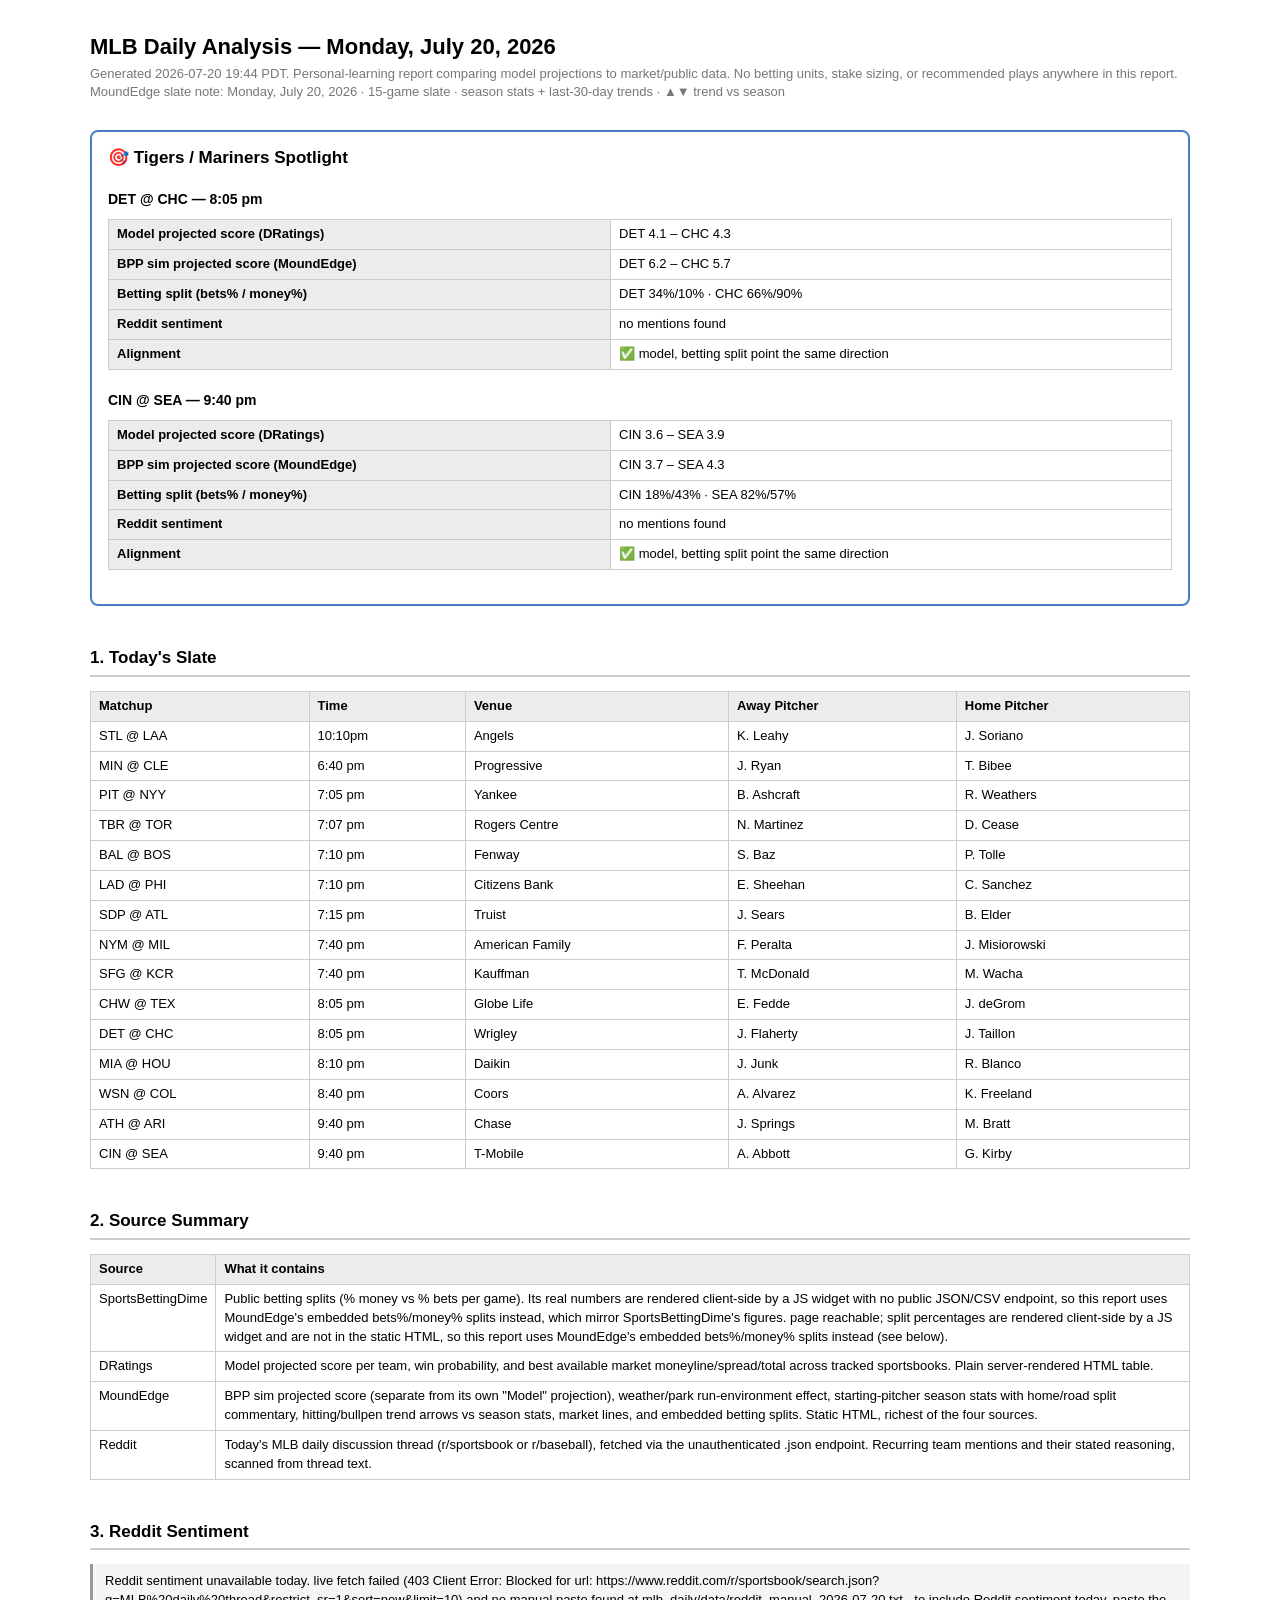
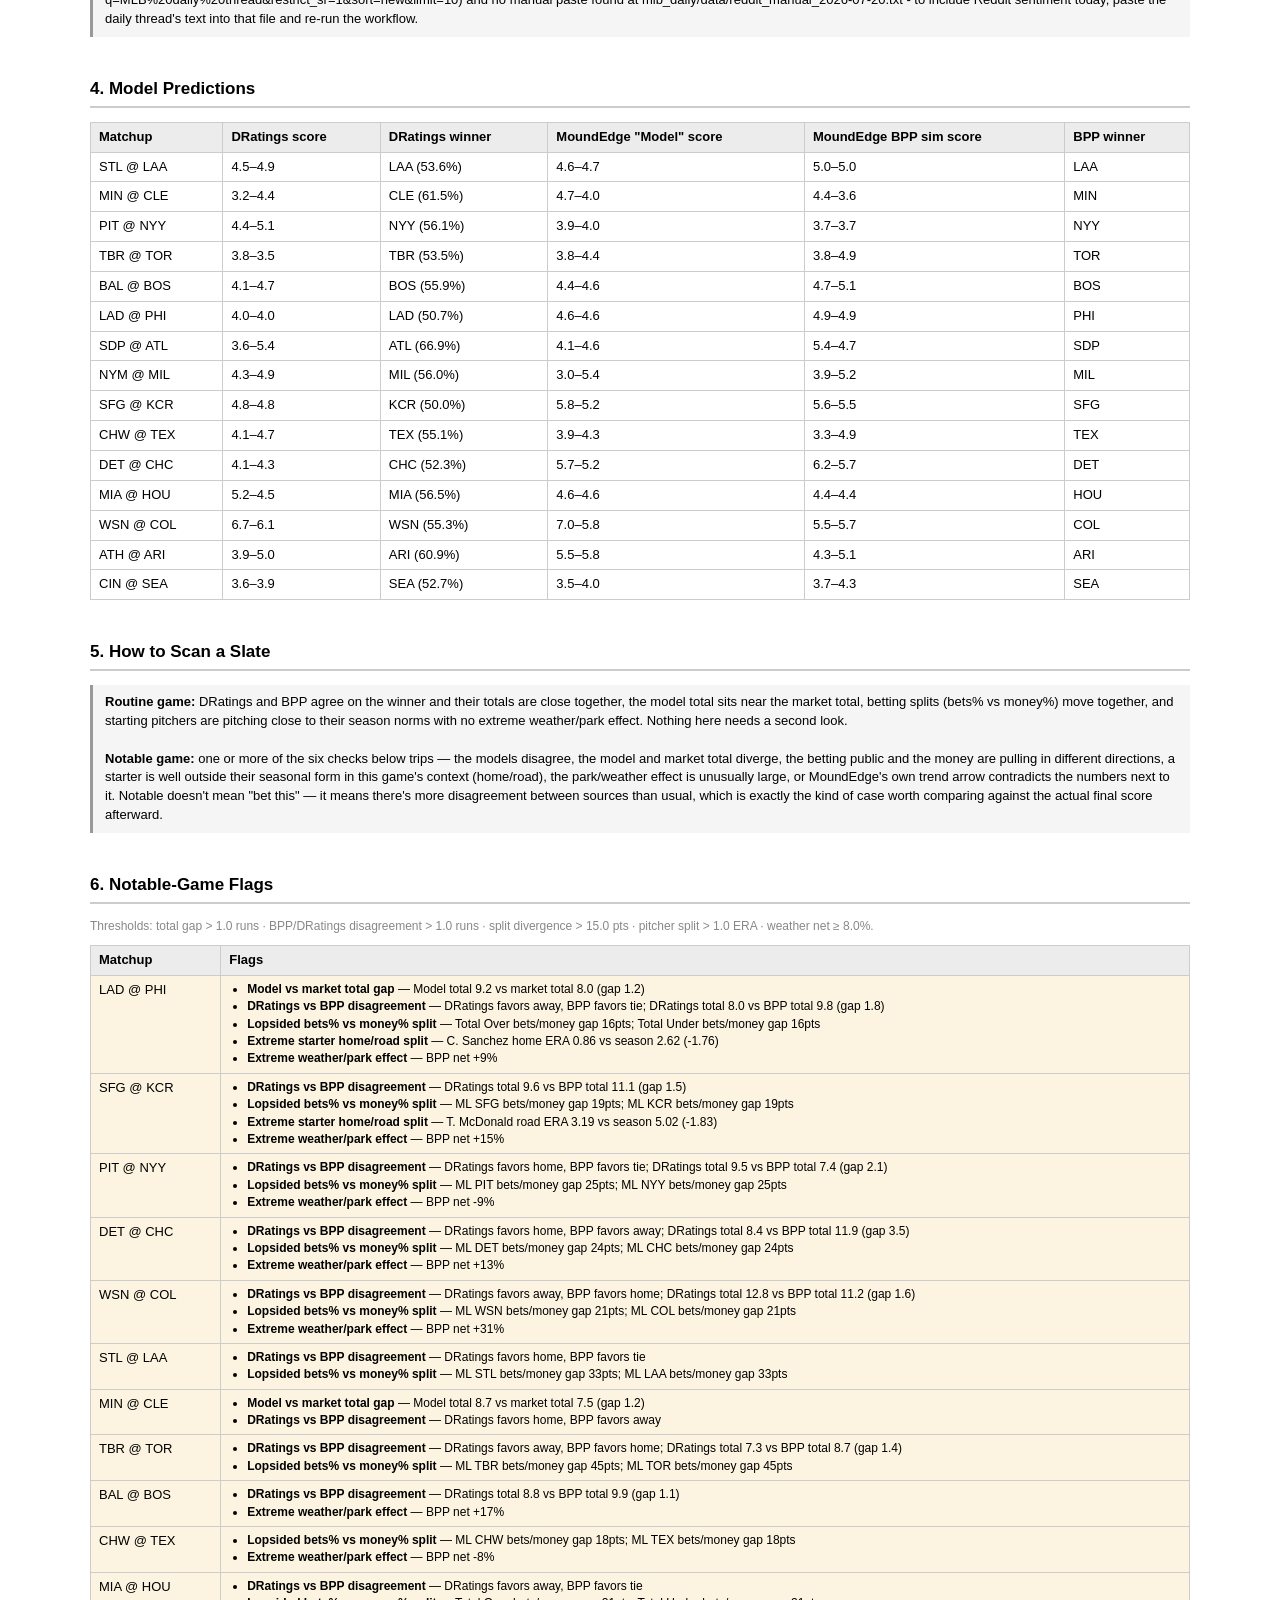
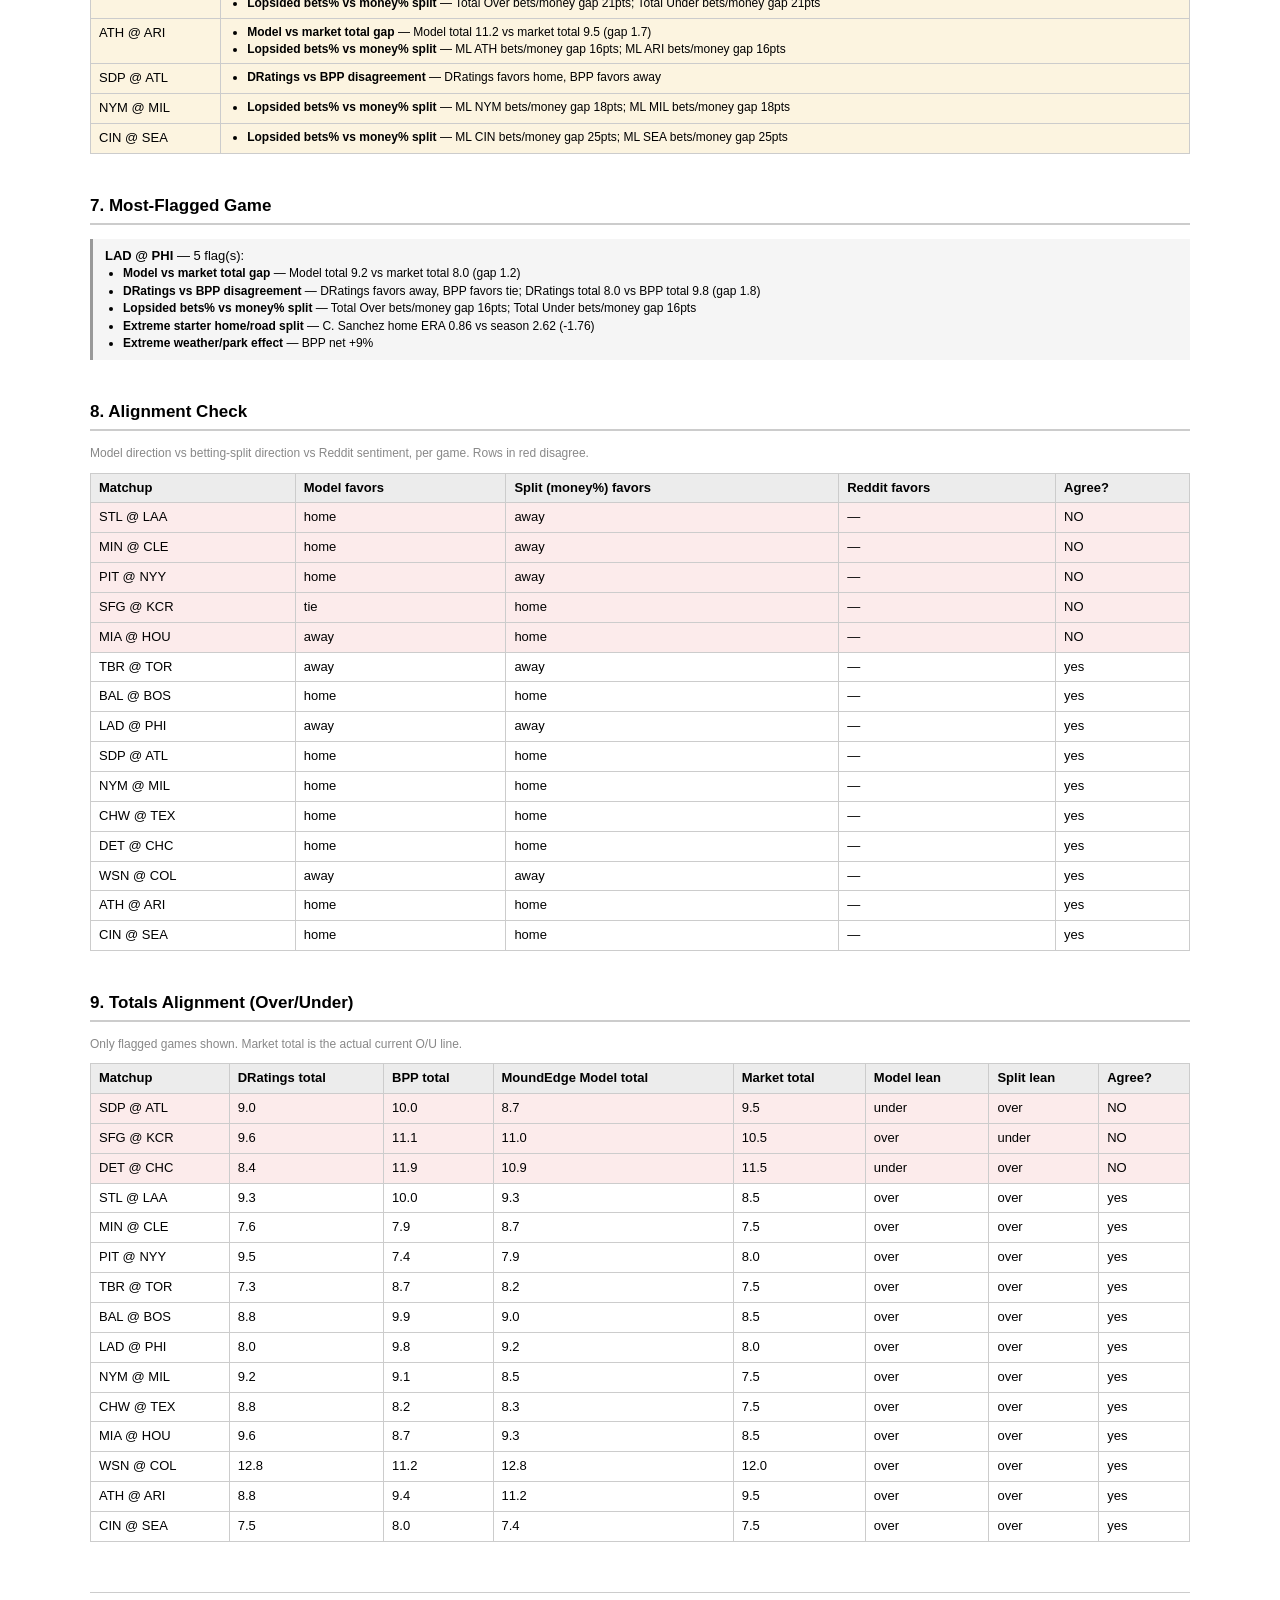
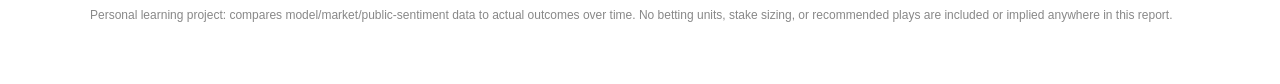
==== commit e3036aa2: "Daily MLB analysis: 2026-07-21" ====
--- a/docs/2026-07-20.html
+++ b/docs/2026-07-20.html
@@ -33,7 +33,7 @@
 
 <h1>MLB Daily Analysis — Monday, July 20, 2026</h1>
 <div class="subtitle">
-  Generated 2026-07-20 22:29 EDT. Personal-learning report comparing model projections to market/public data.
+  Generated 2026-07-20 19:44 PDT. Personal-learning report comparing model projections to market/public data.
   No betting units, stake sizing, or recommended plays anywhere in this report.
   <br>MoundEdge slate note: Monday, July 20, 2026 · 15-game slate · season stats + last-30-day trends · ▲▼ trend vs season
 </div>
@@ -46,8 +46,8 @@
   <h3>DET @ CHC — 8:05 pm</h3>
   <table>
     <tr><th>Model projected score (DRatings)</th>
-      <td>DET 4.3
-          – CHC 4.6</td></tr>
+      <td>DET 4.1
+          – CHC 4.3</td></tr>
     <tr><th>BPP sim projected score (MoundEdge)</th>
       <td>DET 6.2
           – CHC 5.7</td></tr>
@@ -250,7 +250,7 @@
 
 <tr>
   <td>STL @ LAA</td>
-  <td>4.5–4.8</td>
+  <td>4.5–4.9</td>
   <td>LAA (53.6%)</td>
   <td>4.6–4.7</td>
   <td>5.0–5.0</td>
@@ -286,7 +286,7 @@
 
 <tr>
   <td>BAL @ BOS</td>
-  <td>4.1–4.8</td>
+  <td>4.1–4.7</td>
   <td>BOS (55.9%)</td>
   <td>4.4–4.6</td>
   <td>4.7–5.1</td>
@@ -313,7 +313,7 @@
 
 <tr>
   <td>NYM @ MIL</td>
-  <td>4.4–5.0</td>
+  <td>4.3–4.9</td>
   <td>MIL (56.0%)</td>
   <td>3.0–5.4</td>
   <td>3.9–5.2</td>
@@ -331,7 +331,7 @@
 
 <tr>
   <td>CHW @ TEX</td>
-  <td>4.1–4.6</td>
+  <td>4.1–4.7</td>
   <td>TEX (55.1%)</td>
   <td>3.9–4.3</td>
   <td>3.3–4.9</td>
@@ -340,7 +340,7 @@
 
 <tr>
   <td>DET @ CHC</td>
-  <td>4.3–4.6</td>
+  <td>4.1–4.3</td>
   <td>CHC (52.3%)</td>
   <td>5.7–5.2</td>
   <td>6.2–5.7</td>
@@ -358,7 +358,7 @@
 
 <tr>
   <td>WSN @ COL</td>
-  <td>6.6–6.0</td>
+  <td>6.7–6.1</td>
   <td>WSN (55.3%)</td>
   <td>7.0–5.8</td>
   <td>5.5–5.7</td>
@@ -402,6 +402,31 @@
 <tr><th>Matchup</th><th>Flags</th></tr>
 
 <tr class="flagged">
+  <td>LAD @ PHI</td>
+  <td><ul class="flag-list"><li><strong>Model vs market total gap</strong> — Model total 9.2 vs market total 8.0 (gap 1.2)</li><li><strong>DRatings vs BPP disagreement</strong> — DRatings favors away, BPP favors tie; DRatings total 8.0 vs BPP total 9.8 (gap 1.8)</li><li><strong>Lopsided bets% vs money% split</strong> — Total Over bets/money gap 16pts; Total Under bets/money gap 16pts</li><li><strong>Extreme starter home/road split</strong> — C. Sanchez home ERA 0.86 vs season 2.62 (-1.76)</li><li><strong>Extreme weather/park effect</strong> — BPP net +9%</li></ul></td>
+</tr>
+
+<tr class="flagged">
+  <td>SFG @ KCR</td>
+  <td><ul class="flag-list"><li><strong>DRatings vs BPP disagreement</strong> — DRatings total 9.6 vs BPP total 11.1 (gap 1.5)</li><li><strong>Lopsided bets% vs money% split</strong> — ML SFG bets/money gap 19pts; ML KCR bets/money gap 19pts</li><li><strong>Extreme starter home/road split</strong> — T. McDonald road ERA 3.19 vs season 5.02 (-1.83)</li><li><strong>Extreme weather/park effect</strong> — BPP net +15%</li></ul></td>
+</tr>
+
+<tr class="flagged">
+  <td>PIT @ NYY</td>
+  <td><ul class="flag-list"><li><strong>DRatings vs BPP disagreement</strong> — DRatings favors home, BPP favors tie; DRatings total 9.5 vs BPP total 7.4 (gap 2.1)</li><li><strong>Lopsided bets% vs money% split</strong> — ML PIT bets/money gap 25pts; ML NYY bets/money gap 25pts</li><li><strong>Extreme weather/park effect</strong> — BPP net -9%</li></ul></td>
+</tr>
+
+<tr class="flagged">
+  <td>DET @ CHC</td>
+  <td><ul class="flag-list"><li><strong>DRatings vs BPP disagreement</strong> — DRatings favors home, BPP favors away; DRatings total 8.4 vs BPP total 11.9 (gap 3.5)</li><li><strong>Lopsided bets% vs money% split</strong> — ML DET bets/money gap 24pts; ML CHC bets/money gap 24pts</li><li><strong>Extreme weather/park effect</strong> — BPP net +13%</li></ul></td>
+</tr>
+
+<tr class="flagged">
+  <td>WSN @ COL</td>
+  <td><ul class="flag-list"><li><strong>DRatings vs BPP disagreement</strong> — DRatings favors away, BPP favors home; DRatings total 12.8 vs BPP total 11.2 (gap 1.6)</li><li><strong>Lopsided bets% vs money% split</strong> — ML WSN bets/money gap 21pts; ML COL bets/money gap 21pts</li><li><strong>Extreme weather/park effect</strong> — BPP net +31%</li></ul></td>
+</tr>
+
+<tr class="flagged">
   <td>STL @ LAA</td>
   <td><ul class="flag-list"><li><strong>DRatings vs BPP disagreement</strong> — DRatings favors home, BPP favors tie</li><li><strong>Lopsided bets% vs money% split</strong> — ML STL bets/money gap 33pts; ML LAA bets/money gap 33pts</li></ul></td>
 </tr>
@@ -412,23 +437,28 @@
 </tr>
 
 <tr class="flagged">
-  <td>PIT @ NYY</td>
-  <td><ul class="flag-list"><li><strong>DRatings vs BPP disagreement</strong> — DRatings favors home, BPP favors tie; DRatings total 9.5 vs BPP total 7.4 (gap 2.1)</li><li><strong>Lopsided bets% vs money% split</strong> — ML PIT bets/money gap 25pts; ML NYY bets/money gap 25pts</li><li><strong>Extreme weather/park effect</strong> — BPP net -9%</li></ul></td>
-</tr>
-
-<tr class="flagged">
   <td>TBR @ TOR</td>
   <td><ul class="flag-list"><li><strong>DRatings vs BPP disagreement</strong> — DRatings favors away, BPP favors home; DRatings total 7.3 vs BPP total 8.7 (gap 1.4)</li><li><strong>Lopsided bets% vs money% split</strong> — ML TBR bets/money gap 45pts; ML TOR bets/money gap 45pts</li></ul></td>
 </tr>
 
 <tr class="flagged">
   <td>BAL @ BOS</td>
-  <td><ul class="flag-list"><li><strong>DRatings vs BPP disagreement</strong> — DRatings total 8.9 vs BPP total 9.9 (gap 1.0)</li><li><strong>Extreme weather/park effect</strong> — BPP net +17%</li></ul></td>
-</tr>
-
-<tr class="flagged">
-  <td>LAD @ PHI</td>
-  <td><ul class="flag-list"><li><strong>Model vs market total gap</strong> — Model total 9.2 vs market total 8.0 (gap 1.2)</li><li><strong>DRatings vs BPP disagreement</strong> — DRatings favors away, BPP favors tie; DRatings total 8.0 vs BPP total 9.8 (gap 1.8)</li><li><strong>Lopsided bets% vs money% split</strong> — Total Over bets/money gap 16pts; Total Under bets/money gap 16pts</li><li><strong>Extreme starter home/road split</strong> — C. Sanchez home ERA 0.86 vs season 2.62 (-1.76)</li><li><strong>Extreme weather/park effect</strong> — BPP net +9%</li></ul></td>
+  <td><ul class="flag-list"><li><strong>DRatings vs BPP disagreement</strong> — DRatings total 8.8 vs BPP total 9.9 (gap 1.1)</li><li><strong>Extreme weather/park effect</strong> — BPP net +17%</li></ul></td>
+</tr>
+
+<tr class="flagged">
+  <td>CHW @ TEX</td>
+  <td><ul class="flag-list"><li><strong>Lopsided bets% vs money% split</strong> — ML CHW bets/money gap 18pts; ML TEX bets/money gap 18pts</li><li><strong>Extreme weather/park effect</strong> — BPP net -8%</li></ul></td>
+</tr>
+
+<tr class="flagged">
+  <td>MIA @ HOU</td>
+  <td><ul class="flag-list"><li><strong>DRatings vs BPP disagreement</strong> — DRatings favors away, BPP favors tie</li><li><strong>Lopsided bets% vs money% split</strong> — Total Over bets/money gap 21pts; Total Under bets/money gap 21pts</li></ul></td>
+</tr>
+
+<tr class="flagged">
+  <td>ATH @ ARI</td>
+  <td><ul class="flag-list"><li><strong>Model vs market total gap</strong> — Model total 11.2 vs market total 9.5 (gap 1.7)</li><li><strong>Lopsided bets% vs money% split</strong> — ML ATH bets/money gap 16pts; ML ARI bets/money gap 16pts</li></ul></td>
 </tr>
 
 <tr class="flagged">
@@ -439,36 +469,6 @@
 <tr class="flagged">
   <td>NYM @ MIL</td>
   <td><ul class="flag-list"><li><strong>Lopsided bets% vs money% split</strong> — ML NYM bets/money gap 18pts; ML MIL bets/money gap 18pts</li></ul></td>
-</tr>
-
-<tr class="flagged">
-  <td>SFG @ KCR</td>
-  <td><ul class="flag-list"><li><strong>DRatings vs BPP disagreement</strong> — DRatings total 9.6 vs BPP total 11.1 (gap 1.5)</li><li><strong>Lopsided bets% vs money% split</strong> — ML SFG bets/money gap 19pts; ML KCR bets/money gap 19pts</li><li><strong>Extreme starter home/road split</strong> — T. McDonald road ERA 3.19 vs season 5.02 (-1.83)</li><li><strong>Extreme weather/park effect</strong> — BPP net +15%</li></ul></td>
-</tr>
-
-<tr class="flagged">
-  <td>CHW @ TEX</td>
-  <td><ul class="flag-list"><li><strong>Lopsided bets% vs money% split</strong> — ML CHW bets/money gap 18pts; ML TEX bets/money gap 18pts</li><li><strong>Extreme weather/park effect</strong> — BPP net -8%</li></ul></td>
-</tr>
-
-<tr class="flagged">
-  <td>DET @ CHC</td>
-  <td><ul class="flag-list"><li><strong>DRatings vs BPP disagreement</strong> — DRatings favors home, BPP favors away; DRatings total 8.9 vs BPP total 11.9 (gap 3.0)</li><li><strong>Lopsided bets% vs money% split</strong> — ML DET bets/money gap 24pts; ML CHC bets/money gap 24pts</li><li><strong>Extreme weather/park effect</strong> — BPP net +13%</li></ul></td>
-</tr>
-
-<tr class="flagged">
-  <td>MIA @ HOU</td>
-  <td><ul class="flag-list"><li><strong>DRatings vs BPP disagreement</strong> — DRatings favors away, BPP favors tie</li><li><strong>Lopsided bets% vs money% split</strong> — Total Over bets/money gap 21pts; Total Under bets/money gap 21pts</li></ul></td>
-</tr>
-
-<tr class="flagged">
-  <td>WSN @ COL</td>
-  <td><ul class="flag-list"><li><strong>DRatings vs BPP disagreement</strong> — DRatings favors away, BPP favors home; DRatings total 12.6 vs BPP total 11.2 (gap 1.4)</li><li><strong>Lopsided bets% vs money% split</strong> — ML WSN bets/money gap 21pts; ML COL bets/money gap 21pts</li><li><strong>Extreme weather/park effect</strong> — BPP net +31%</li></ul></td>
-</tr>
-
-<tr class="flagged">
-  <td>ATH @ ARI</td>
-  <td><ul class="flag-list"><li><strong>Model vs market total gap</strong> — Model total 11.2 vs market total 9.5 (gap 1.7)</li><li><strong>Lopsided bets% vs money% split</strong> — ML ATH bets/money gap 16pts; ML ARI bets/money gap 16pts</li></ul></td>
 </tr>
 
 <tr class="flagged">
@@ -517,46 +517,6 @@
   <td>NO</td>
 </tr>
 
-<tr class="">
-  <td>TBR @ TOR</td>
-  <td>away</td>
-  <td>away</td>
-  <td>—</td>
-  <td>yes</td>
-</tr>
-
-<tr class="">
-  <td>BAL @ BOS</td>
-  <td>home</td>
-  <td>home</td>
-  <td>—</td>
-  <td>yes</td>
-</tr>
-
-<tr class="">
-  <td>LAD @ PHI</td>
-  <td>away</td>
-  <td>away</td>
-  <td>—</td>
-  <td>yes</td>
-</tr>
-
-<tr class="">
-  <td>SDP @ ATL</td>
-  <td>home</td>
-  <td>home</td>
-  <td>—</td>
-  <td>yes</td>
-</tr>
-
-<tr class="">
-  <td>NYM @ MIL</td>
-  <td>home</td>
-  <td>home</td>
-  <td>—</td>
-  <td>yes</td>
-</tr>
-
 <tr class="disagree">
   <td>SFG @ KCR</td>
   <td>tie</td>
@@ -565,28 +525,68 @@
   <td>NO</td>
 </tr>
 
-<tr class="">
-  <td>CHW @ TEX</td>
-  <td>home</td>
-  <td>home</td>
-  <td>—</td>
-  <td>yes</td>
-</tr>
-
-<tr class="">
-  <td>DET @ CHC</td>
-  <td>home</td>
-  <td>home</td>
-  <td>—</td>
-  <td>yes</td>
-</tr>
-
 <tr class="disagree">
   <td>MIA @ HOU</td>
   <td>away</td>
   <td>home</td>
   <td>—</td>
   <td>NO</td>
+</tr>
+
+<tr class="">
+  <td>TBR @ TOR</td>
+  <td>away</td>
+  <td>away</td>
+  <td>—</td>
+  <td>yes</td>
+</tr>
+
+<tr class="">
+  <td>BAL @ BOS</td>
+  <td>home</td>
+  <td>home</td>
+  <td>—</td>
+  <td>yes</td>
+</tr>
+
+<tr class="">
+  <td>LAD @ PHI</td>
+  <td>away</td>
+  <td>away</td>
+  <td>—</td>
+  <td>yes</td>
+</tr>
+
+<tr class="">
+  <td>SDP @ ATL</td>
+  <td>home</td>
+  <td>home</td>
+  <td>—</td>
+  <td>yes</td>
+</tr>
+
+<tr class="">
+  <td>NYM @ MIL</td>
+  <td>home</td>
+  <td>home</td>
+  <td>—</td>
+  <td>yes</td>
+</tr>
+
+<tr class="">
+  <td>CHW @ TEX</td>
+  <td>home</td>
+  <td>home</td>
+  <td>—</td>
+  <td>yes</td>
+</tr>
+
+<tr class="">
+  <td>DET @ CHC</td>
+  <td>home</td>
+  <td>home</td>
+  <td>—</td>
+  <td>yes</td>
 </tr>
 
 <tr class="">
@@ -620,72 +620,6 @@
 <div class="muted">Only flagged games shown. Market total is the actual current O/U line.</div>
 <table>
 <tr><th>Matchup</th><th>DRatings total</th><th>BPP total</th><th>MoundEdge Model total</th><th>Market total</th><th>Model lean</th><th>Split lean</th><th>Agree?</th></tr>
-
-<tr class="">
-  <td>STL @ LAA</td>
-  <td>9.3</td>
-  <td>10.0</td>
-  <td>9.3</td>
-  <td>8.5</td>
-  <td>over</td>
-  <td>over</td>
-  <td>yes</td>
-</tr>
-
-<tr class="">
-  <td>MIN @ CLE</td>
-  <td>7.6</td>
-  <td>7.9</td>
-  <td>8.7</td>
-  <td>7.5</td>
-  <td>over</td>
-  <td>over</td>
-  <td>yes</td>
-</tr>
-
-<tr class="">
-  <td>PIT @ NYY</td>
-  <td>9.5</td>
-  <td>7.4</td>
-  <td>7.9</td>
-  <td>8.0</td>
-  <td>over</td>
-  <td>over</td>
-  <td>yes</td>
-</tr>
-
-<tr class="">
-  <td>TBR @ TOR</td>
-  <td>7.3</td>
-  <td>8.7</td>
-  <td>8.2</td>
-  <td>7.5</td>
-  <td>over</td>
-  <td>over</td>
-  <td>yes</td>
-</tr>
-
-<tr class="">
-  <td>BAL @ BOS</td>
-  <td>8.9</td>
-  <td>9.9</td>
-  <td>9.0</td>
-  <td>8.5</td>
-  <td>over</td>
-  <td>over</td>
-  <td>yes</td>
-</tr>
-
-<tr class="">
-  <td>LAD @ PHI</td>
-  <td>8.0</td>
-  <td>9.8</td>
-  <td>9.2</td>
-  <td>8.0</td>
-  <td>over</td>
-  <td>over</td>
-  <td>yes</td>
-</tr>
 
 <tr class="disagree">
   <td>SDP @ ATL</td>
@@ -698,17 +632,6 @@
   <td>NO</td>
 </tr>
 
-<tr class="">
-  <td>NYM @ MIL</td>
-  <td>9.4</td>
-  <td>9.1</td>
-  <td>8.5</td>
-  <td>7.5</td>
-  <td>over</td>
-  <td>over</td>
-  <td>yes</td>
-</tr>
-
 <tr class="disagree">
   <td>SFG @ KCR</td>
   <td>9.6</td>
@@ -720,26 +643,103 @@
   <td>NO</td>
 </tr>
 
-<tr class="">
-  <td>CHW @ TEX</td>
-  <td>8.7</td>
-  <td>8.2</td>
-  <td>8.3</td>
-  <td>7.5</td>
-  <td>over</td>
-  <td>over</td>
-  <td>yes</td>
-</tr>
-
 <tr class="disagree">
   <td>DET @ CHC</td>
-  <td>8.9</td>
+  <td>8.4</td>
   <td>11.9</td>
   <td>10.9</td>
   <td>11.5</td>
   <td>under</td>
   <td>over</td>
   <td>NO</td>
+</tr>
+
+<tr class="">
+  <td>STL @ LAA</td>
+  <td>9.3</td>
+  <td>10.0</td>
+  <td>9.3</td>
+  <td>8.5</td>
+  <td>over</td>
+  <td>over</td>
+  <td>yes</td>
+</tr>
+
+<tr class="">
+  <td>MIN @ CLE</td>
+  <td>7.6</td>
+  <td>7.9</td>
+  <td>8.7</td>
+  <td>7.5</td>
+  <td>over</td>
+  <td>over</td>
+  <td>yes</td>
+</tr>
+
+<tr class="">
+  <td>PIT @ NYY</td>
+  <td>9.5</td>
+  <td>7.4</td>
+  <td>7.9</td>
+  <td>8.0</td>
+  <td>over</td>
+  <td>over</td>
+  <td>yes</td>
+</tr>
+
+<tr class="">
+  <td>TBR @ TOR</td>
+  <td>7.3</td>
+  <td>8.7</td>
+  <td>8.2</td>
+  <td>7.5</td>
+  <td>over</td>
+  <td>over</td>
+  <td>yes</td>
+</tr>
+
+<tr class="">
+  <td>BAL @ BOS</td>
+  <td>8.8</td>
+  <td>9.9</td>
+  <td>9.0</td>
+  <td>8.5</td>
+  <td>over</td>
+  <td>over</td>
+  <td>yes</td>
+</tr>
+
+<tr class="">
+  <td>LAD @ PHI</td>
+  <td>8.0</td>
+  <td>9.8</td>
+  <td>9.2</td>
+  <td>8.0</td>
+  <td>over</td>
+  <td>over</td>
+  <td>yes</td>
+</tr>
+
+<tr class="">
+  <td>NYM @ MIL</td>
+  <td>9.2</td>
+  <td>9.1</td>
+  <td>8.5</td>
+  <td>7.5</td>
+  <td>over</td>
+  <td>over</td>
+  <td>yes</td>
+</tr>
+
+<tr class="">
+  <td>CHW @ TEX</td>
+  <td>8.8</td>
+  <td>8.2</td>
+  <td>8.3</td>
+  <td>7.5</td>
+  <td>over</td>
+  <td>over</td>
+  <td>yes</td>
 </tr>
 
 <tr class="">
@@ -755,7 +755,7 @@
 
 <tr class="">
   <td>WSN @ COL</td>
-  <td>12.6</td>
+  <td>12.8</td>
   <td>11.2</td>
   <td>12.8</td>
   <td>12.0</td>
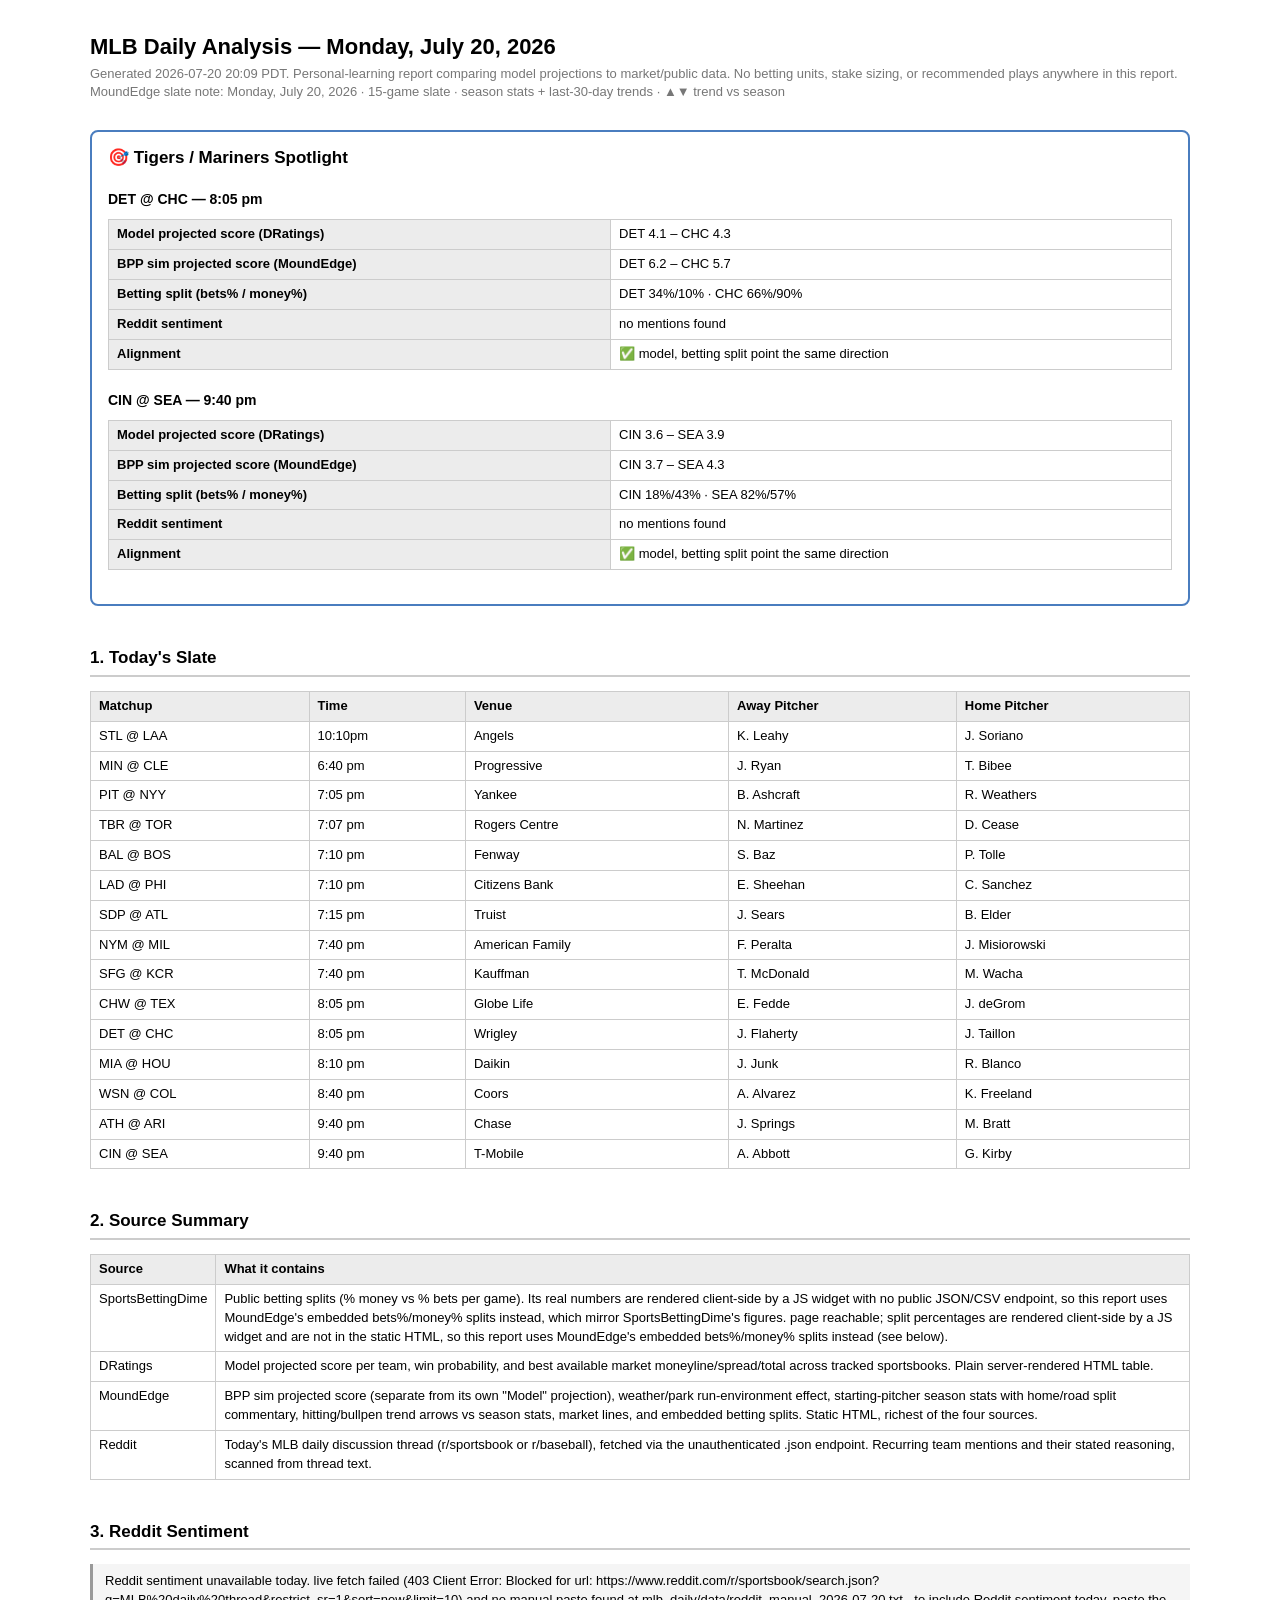
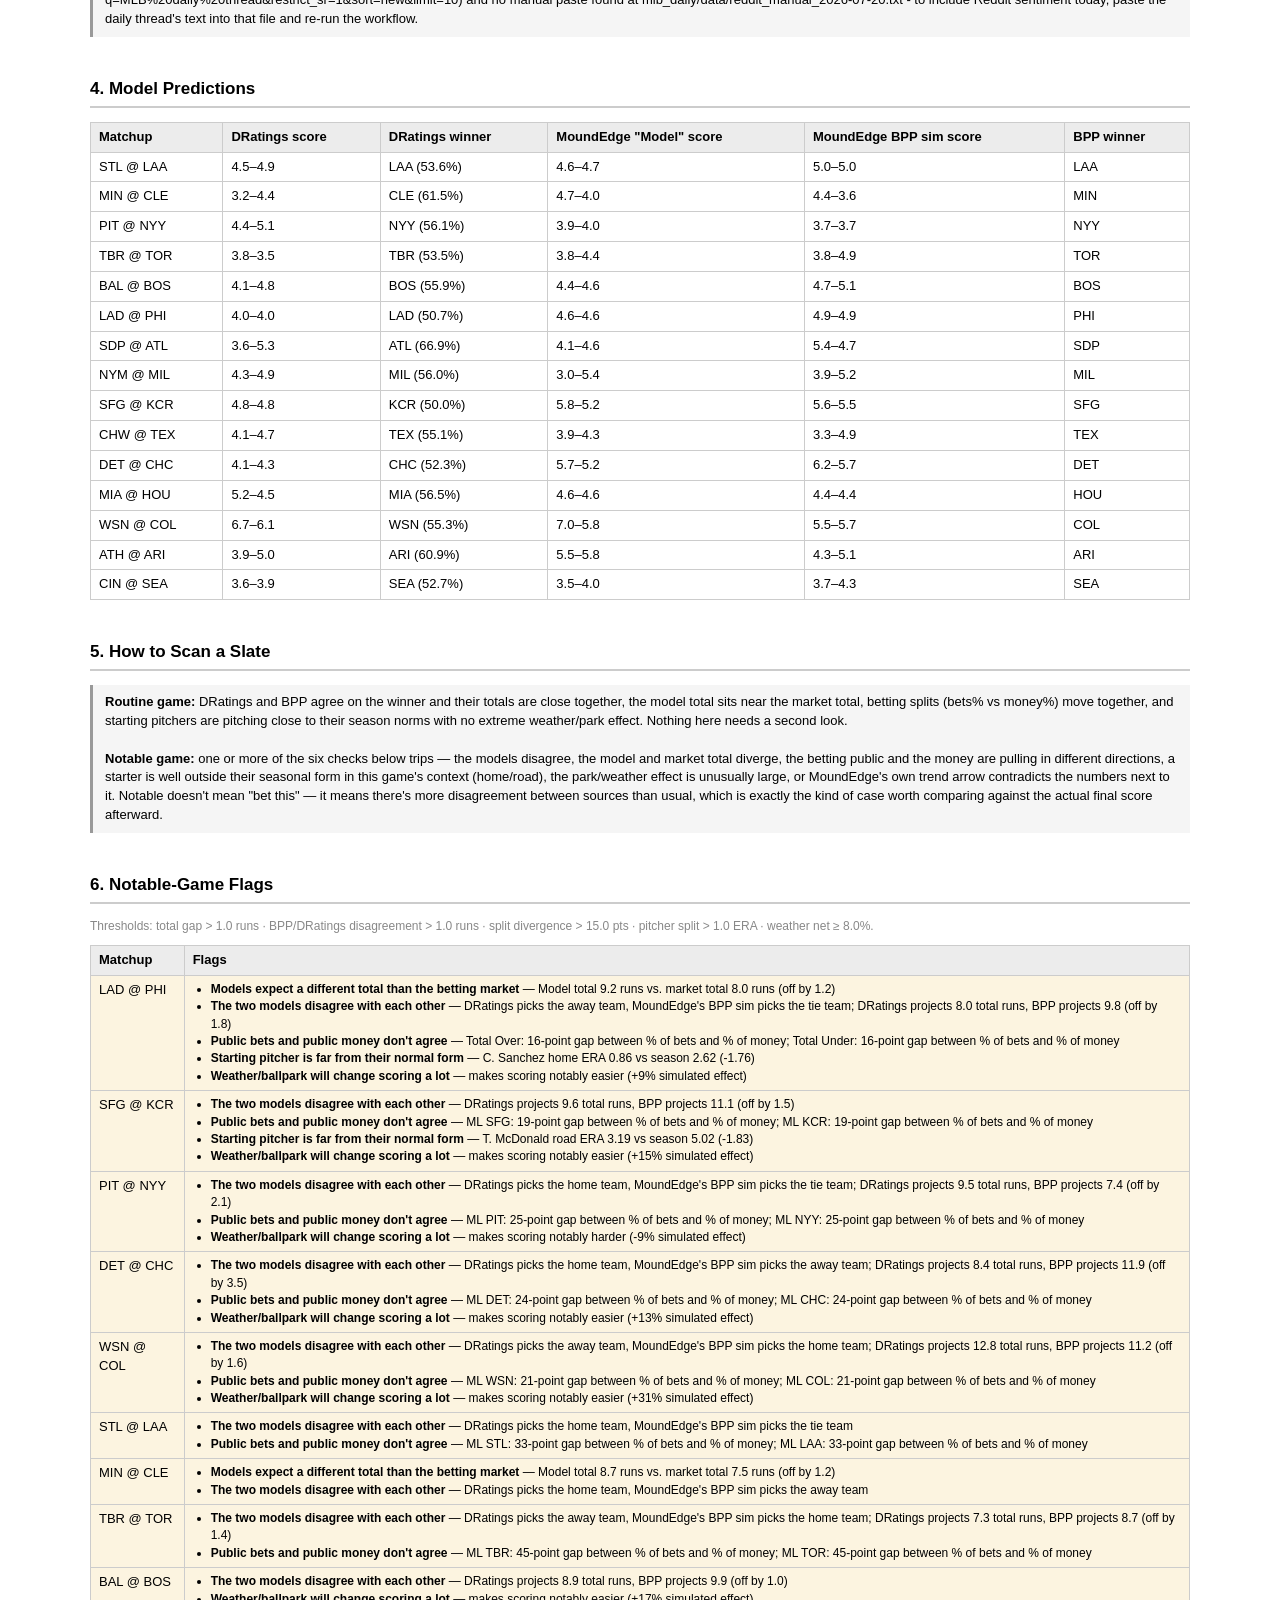
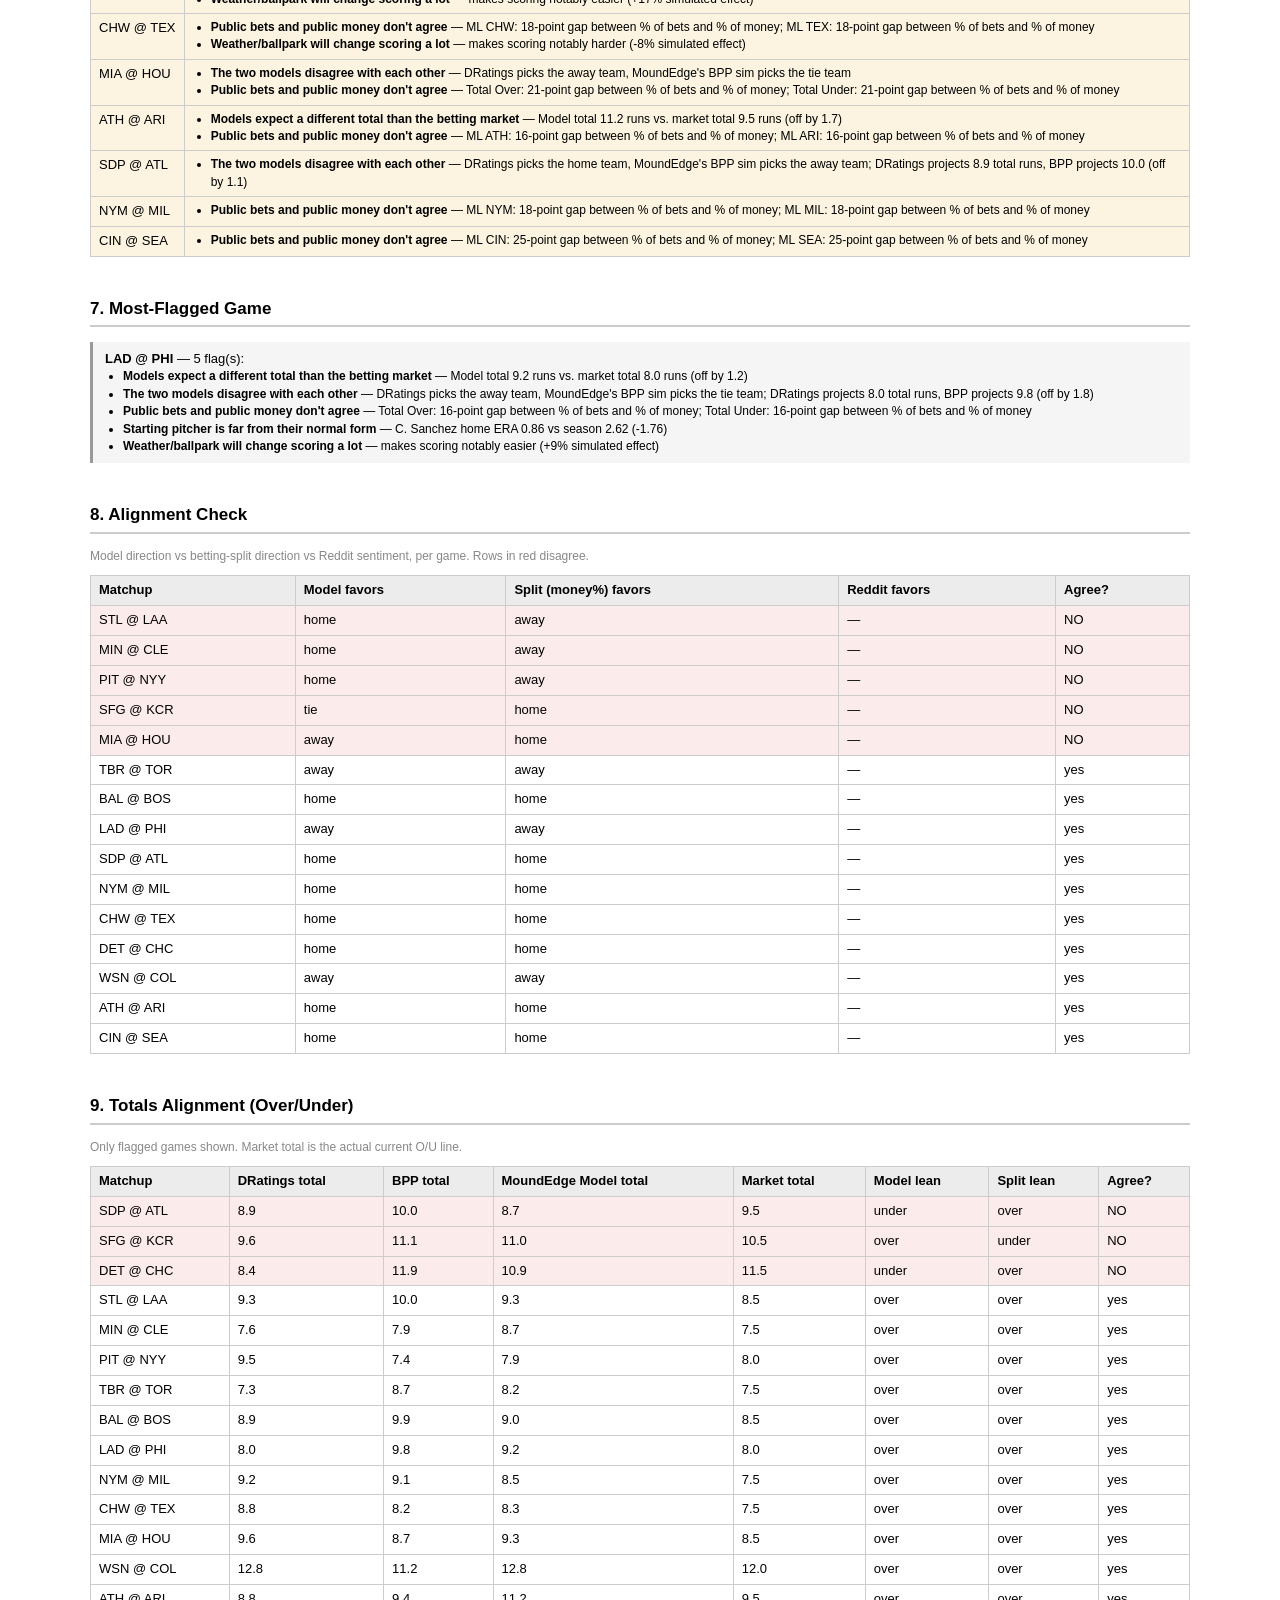
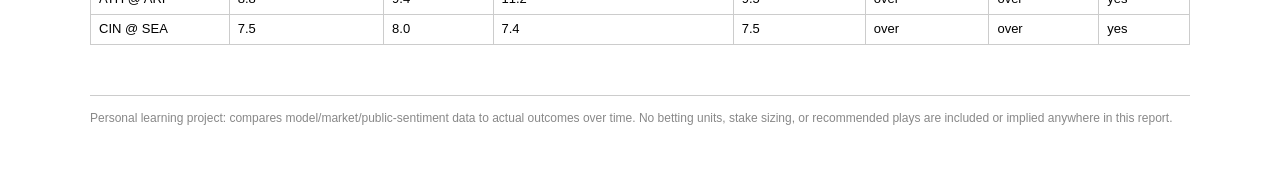
==== commit 567d3406: "Daily MLB analysis: 2026-07-21" ====
--- a/docs/2026-07-20.html
+++ b/docs/2026-07-20.html
@@ -33,7 +33,7 @@
 
 <h1>MLB Daily Analysis — Monday, July 20, 2026</h1>
 <div class="subtitle">
-  Generated 2026-07-20 19:44 PDT. Personal-learning report comparing model projections to market/public data.
+  Generated 2026-07-20 20:09 PDT. Personal-learning report comparing model projections to market/public data.
   No betting units, stake sizing, or recommended plays anywhere in this report.
   <br>MoundEdge slate note: Monday, July 20, 2026 · 15-game slate · season stats + last-30-day trends · ▲▼ trend vs season
 </div>
@@ -286,7 +286,7 @@
 
 <tr>
   <td>BAL @ BOS</td>
-  <td>4.1–4.7</td>
+  <td>4.1–4.8</td>
   <td>BOS (55.9%)</td>
   <td>4.4–4.6</td>
   <td>4.7–5.1</td>
@@ -304,7 +304,7 @@
 
 <tr>
   <td>SDP @ ATL</td>
-  <td>3.6–5.4</td>
+  <td>3.6–5.3</td>
   <td>ATL (66.9%)</td>
   <td>4.1–4.6</td>
   <td>5.4–4.7</td>
@@ -403,77 +403,77 @@
 
 <tr class="flagged">
   <td>LAD @ PHI</td>
-  <td><ul class="flag-list"><li><strong>Model vs market total gap</strong> — Model total 9.2 vs market total 8.0 (gap 1.2)</li><li><strong>DRatings vs BPP disagreement</strong> — DRatings favors away, BPP favors tie; DRatings total 8.0 vs BPP total 9.8 (gap 1.8)</li><li><strong>Lopsided bets% vs money% split</strong> — Total Over bets/money gap 16pts; Total Under bets/money gap 16pts</li><li><strong>Extreme starter home/road split</strong> — C. Sanchez home ERA 0.86 vs season 2.62 (-1.76)</li><li><strong>Extreme weather/park effect</strong> — BPP net +9%</li></ul></td>
+  <td><ul class="flag-list"><li><strong>Models expect a different total than the betting market</strong> — Model total 9.2 runs vs. market total 8.0 runs (off by 1.2)</li><li><strong>The two models disagree with each other</strong> — DRatings picks the away team, MoundEdge&#39;s BPP sim picks the tie team; DRatings projects 8.0 total runs, BPP projects 9.8 (off by 1.8)</li><li><strong>Public bets and public money don&#39;t agree</strong> — Total Over: 16-point gap between % of bets and % of money; Total Under: 16-point gap between % of bets and % of money</li><li><strong>Starting pitcher is far from their normal form</strong> — C. Sanchez home ERA 0.86 vs season 2.62 (-1.76)</li><li><strong>Weather/ballpark will change scoring a lot</strong> — makes scoring notably easier (+9% simulated effect)</li></ul></td>
 </tr>
 
 <tr class="flagged">
   <td>SFG @ KCR</td>
-  <td><ul class="flag-list"><li><strong>DRatings vs BPP disagreement</strong> — DRatings total 9.6 vs BPP total 11.1 (gap 1.5)</li><li><strong>Lopsided bets% vs money% split</strong> — ML SFG bets/money gap 19pts; ML KCR bets/money gap 19pts</li><li><strong>Extreme starter home/road split</strong> — T. McDonald road ERA 3.19 vs season 5.02 (-1.83)</li><li><strong>Extreme weather/park effect</strong> — BPP net +15%</li></ul></td>
+  <td><ul class="flag-list"><li><strong>The two models disagree with each other</strong> — DRatings projects 9.6 total runs, BPP projects 11.1 (off by 1.5)</li><li><strong>Public bets and public money don&#39;t agree</strong> — ML SFG: 19-point gap between % of bets and % of money; ML KCR: 19-point gap between % of bets and % of money</li><li><strong>Starting pitcher is far from their normal form</strong> — T. McDonald road ERA 3.19 vs season 5.02 (-1.83)</li><li><strong>Weather/ballpark will change scoring a lot</strong> — makes scoring notably easier (+15% simulated effect)</li></ul></td>
 </tr>
 
 <tr class="flagged">
   <td>PIT @ NYY</td>
-  <td><ul class="flag-list"><li><strong>DRatings vs BPP disagreement</strong> — DRatings favors home, BPP favors tie; DRatings total 9.5 vs BPP total 7.4 (gap 2.1)</li><li><strong>Lopsided bets% vs money% split</strong> — ML PIT bets/money gap 25pts; ML NYY bets/money gap 25pts</li><li><strong>Extreme weather/park effect</strong> — BPP net -9%</li></ul></td>
+  <td><ul class="flag-list"><li><strong>The two models disagree with each other</strong> — DRatings picks the home team, MoundEdge&#39;s BPP sim picks the tie team; DRatings projects 9.5 total runs, BPP projects 7.4 (off by 2.1)</li><li><strong>Public bets and public money don&#39;t agree</strong> — ML PIT: 25-point gap between % of bets and % of money; ML NYY: 25-point gap between % of bets and % of money</li><li><strong>Weather/ballpark will change scoring a lot</strong> — makes scoring notably harder (-9% simulated effect)</li></ul></td>
 </tr>
 
 <tr class="flagged">
   <td>DET @ CHC</td>
-  <td><ul class="flag-list"><li><strong>DRatings vs BPP disagreement</strong> — DRatings favors home, BPP favors away; DRatings total 8.4 vs BPP total 11.9 (gap 3.5)</li><li><strong>Lopsided bets% vs money% split</strong> — ML DET bets/money gap 24pts; ML CHC bets/money gap 24pts</li><li><strong>Extreme weather/park effect</strong> — BPP net +13%</li></ul></td>
+  <td><ul class="flag-list"><li><strong>The two models disagree with each other</strong> — DRatings picks the home team, MoundEdge&#39;s BPP sim picks the away team; DRatings projects 8.4 total runs, BPP projects 11.9 (off by 3.5)</li><li><strong>Public bets and public money don&#39;t agree</strong> — ML DET: 24-point gap between % of bets and % of money; ML CHC: 24-point gap between % of bets and % of money</li><li><strong>Weather/ballpark will change scoring a lot</strong> — makes scoring notably easier (+13% simulated effect)</li></ul></td>
 </tr>
 
 <tr class="flagged">
   <td>WSN @ COL</td>
-  <td><ul class="flag-list"><li><strong>DRatings vs BPP disagreement</strong> — DRatings favors away, BPP favors home; DRatings total 12.8 vs BPP total 11.2 (gap 1.6)</li><li><strong>Lopsided bets% vs money% split</strong> — ML WSN bets/money gap 21pts; ML COL bets/money gap 21pts</li><li><strong>Extreme weather/park effect</strong> — BPP net +31%</li></ul></td>
+  <td><ul class="flag-list"><li><strong>The two models disagree with each other</strong> — DRatings picks the away team, MoundEdge&#39;s BPP sim picks the home team; DRatings projects 12.8 total runs, BPP projects 11.2 (off by 1.6)</li><li><strong>Public bets and public money don&#39;t agree</strong> — ML WSN: 21-point gap between % of bets and % of money; ML COL: 21-point gap between % of bets and % of money</li><li><strong>Weather/ballpark will change scoring a lot</strong> — makes scoring notably easier (+31% simulated effect)</li></ul></td>
 </tr>
 
 <tr class="flagged">
   <td>STL @ LAA</td>
-  <td><ul class="flag-list"><li><strong>DRatings vs BPP disagreement</strong> — DRatings favors home, BPP favors tie</li><li><strong>Lopsided bets% vs money% split</strong> — ML STL bets/money gap 33pts; ML LAA bets/money gap 33pts</li></ul></td>
+  <td><ul class="flag-list"><li><strong>The two models disagree with each other</strong> — DRatings picks the home team, MoundEdge&#39;s BPP sim picks the tie team</li><li><strong>Public bets and public money don&#39;t agree</strong> — ML STL: 33-point gap between % of bets and % of money; ML LAA: 33-point gap between % of bets and % of money</li></ul></td>
 </tr>
 
 <tr class="flagged">
   <td>MIN @ CLE</td>
-  <td><ul class="flag-list"><li><strong>Model vs market total gap</strong> — Model total 8.7 vs market total 7.5 (gap 1.2)</li><li><strong>DRatings vs BPP disagreement</strong> — DRatings favors home, BPP favors away</li></ul></td>
+  <td><ul class="flag-list"><li><strong>Models expect a different total than the betting market</strong> — Model total 8.7 runs vs. market total 7.5 runs (off by 1.2)</li><li><strong>The two models disagree with each other</strong> — DRatings picks the home team, MoundEdge&#39;s BPP sim picks the away team</li></ul></td>
 </tr>
 
 <tr class="flagged">
   <td>TBR @ TOR</td>
-  <td><ul class="flag-list"><li><strong>DRatings vs BPP disagreement</strong> — DRatings favors away, BPP favors home; DRatings total 7.3 vs BPP total 8.7 (gap 1.4)</li><li><strong>Lopsided bets% vs money% split</strong> — ML TBR bets/money gap 45pts; ML TOR bets/money gap 45pts</li></ul></td>
+  <td><ul class="flag-list"><li><strong>The two models disagree with each other</strong> — DRatings picks the away team, MoundEdge&#39;s BPP sim picks the home team; DRatings projects 7.3 total runs, BPP projects 8.7 (off by 1.4)</li><li><strong>Public bets and public money don&#39;t agree</strong> — ML TBR: 45-point gap between % of bets and % of money; ML TOR: 45-point gap between % of bets and % of money</li></ul></td>
 </tr>
 
 <tr class="flagged">
   <td>BAL @ BOS</td>
-  <td><ul class="flag-list"><li><strong>DRatings vs BPP disagreement</strong> — DRatings total 8.8 vs BPP total 9.9 (gap 1.1)</li><li><strong>Extreme weather/park effect</strong> — BPP net +17%</li></ul></td>
+  <td><ul class="flag-list"><li><strong>The two models disagree with each other</strong> — DRatings projects 8.9 total runs, BPP projects 9.9 (off by 1.0)</li><li><strong>Weather/ballpark will change scoring a lot</strong> — makes scoring notably easier (+17% simulated effect)</li></ul></td>
 </tr>
 
 <tr class="flagged">
   <td>CHW @ TEX</td>
-  <td><ul class="flag-list"><li><strong>Lopsided bets% vs money% split</strong> — ML CHW bets/money gap 18pts; ML TEX bets/money gap 18pts</li><li><strong>Extreme weather/park effect</strong> — BPP net -8%</li></ul></td>
+  <td><ul class="flag-list"><li><strong>Public bets and public money don&#39;t agree</strong> — ML CHW: 18-point gap between % of bets and % of money; ML TEX: 18-point gap between % of bets and % of money</li><li><strong>Weather/ballpark will change scoring a lot</strong> — makes scoring notably harder (-8% simulated effect)</li></ul></td>
 </tr>
 
 <tr class="flagged">
   <td>MIA @ HOU</td>
-  <td><ul class="flag-list"><li><strong>DRatings vs BPP disagreement</strong> — DRatings favors away, BPP favors tie</li><li><strong>Lopsided bets% vs money% split</strong> — Total Over bets/money gap 21pts; Total Under bets/money gap 21pts</li></ul></td>
+  <td><ul class="flag-list"><li><strong>The two models disagree with each other</strong> — DRatings picks the away team, MoundEdge&#39;s BPP sim picks the tie team</li><li><strong>Public bets and public money don&#39;t agree</strong> — Total Over: 21-point gap between % of bets and % of money; Total Under: 21-point gap between % of bets and % of money</li></ul></td>
 </tr>
 
 <tr class="flagged">
   <td>ATH @ ARI</td>
-  <td><ul class="flag-list"><li><strong>Model vs market total gap</strong> — Model total 11.2 vs market total 9.5 (gap 1.7)</li><li><strong>Lopsided bets% vs money% split</strong> — ML ATH bets/money gap 16pts; ML ARI bets/money gap 16pts</li></ul></td>
+  <td><ul class="flag-list"><li><strong>Models expect a different total than the betting market</strong> — Model total 11.2 runs vs. market total 9.5 runs (off by 1.7)</li><li><strong>Public bets and public money don&#39;t agree</strong> — ML ATH: 16-point gap between % of bets and % of money; ML ARI: 16-point gap between % of bets and % of money</li></ul></td>
 </tr>
 
 <tr class="flagged">
   <td>SDP @ ATL</td>
-  <td><ul class="flag-list"><li><strong>DRatings vs BPP disagreement</strong> — DRatings favors home, BPP favors away</li></ul></td>
+  <td><ul class="flag-list"><li><strong>The two models disagree with each other</strong> — DRatings picks the home team, MoundEdge&#39;s BPP sim picks the away team; DRatings projects 8.9 total runs, BPP projects 10.0 (off by 1.1)</li></ul></td>
 </tr>
 
 <tr class="flagged">
   <td>NYM @ MIL</td>
-  <td><ul class="flag-list"><li><strong>Lopsided bets% vs money% split</strong> — ML NYM bets/money gap 18pts; ML MIL bets/money gap 18pts</li></ul></td>
+  <td><ul class="flag-list"><li><strong>Public bets and public money don&#39;t agree</strong> — ML NYM: 18-point gap between % of bets and % of money; ML MIL: 18-point gap between % of bets and % of money</li></ul></td>
 </tr>
 
 <tr class="flagged">
   <td>CIN @ SEA</td>
-  <td><ul class="flag-list"><li><strong>Lopsided bets% vs money% split</strong> — ML CIN bets/money gap 25pts; ML SEA bets/money gap 25pts</li></ul></td>
+  <td><ul class="flag-list"><li><strong>Public bets and public money don&#39;t agree</strong> — ML CIN: 25-point gap between % of bets and % of money; ML SEA: 25-point gap between % of bets and % of money</li></ul></td>
 </tr>
 
 </table>
@@ -483,7 +483,7 @@
 
 <div class="note">
   <strong>LAD @ PHI</strong> — 5 flag(s):
-  <ul class="flag-list"><li><strong>Model vs market total gap</strong> — Model total 9.2 vs market total 8.0 (gap 1.2)</li><li><strong>DRatings vs BPP disagreement</strong> — DRatings favors away, BPP favors tie; DRatings total 8.0 vs BPP total 9.8 (gap 1.8)</li><li><strong>Lopsided bets% vs money% split</strong> — Total Over bets/money gap 16pts; Total Under bets/money gap 16pts</li><li><strong>Extreme starter home/road split</strong> — C. Sanchez home ERA 0.86 vs season 2.62 (-1.76)</li><li><strong>Extreme weather/park effect</strong> — BPP net +9%</li></ul>
+  <ul class="flag-list"><li><strong>Models expect a different total than the betting market</strong> — Model total 9.2 runs vs. market total 8.0 runs (off by 1.2)</li><li><strong>The two models disagree with each other</strong> — DRatings picks the away team, MoundEdge&#39;s BPP sim picks the tie team; DRatings projects 8.0 total runs, BPP projects 9.8 (off by 1.8)</li><li><strong>Public bets and public money don&#39;t agree</strong> — Total Over: 16-point gap between % of bets and % of money; Total Under: 16-point gap between % of bets and % of money</li><li><strong>Starting pitcher is far from their normal form</strong> — C. Sanchez home ERA 0.86 vs season 2.62 (-1.76)</li><li><strong>Weather/ballpark will change scoring a lot</strong> — makes scoring notably easier (+9% simulated effect)</li></ul>
 </div>
 
 
@@ -623,7 +623,7 @@
 
 <tr class="disagree">
   <td>SDP @ ATL</td>
-  <td>9.0</td>
+  <td>8.9</td>
   <td>10.0</td>
   <td>8.7</td>
   <td>9.5</td>
@@ -700,7 +700,7 @@
 
 <tr class="">
   <td>BAL @ BOS</td>
-  <td>8.8</td>
+  <td>8.9</td>
   <td>9.9</td>
   <td>9.0</td>
   <td>8.5</td>
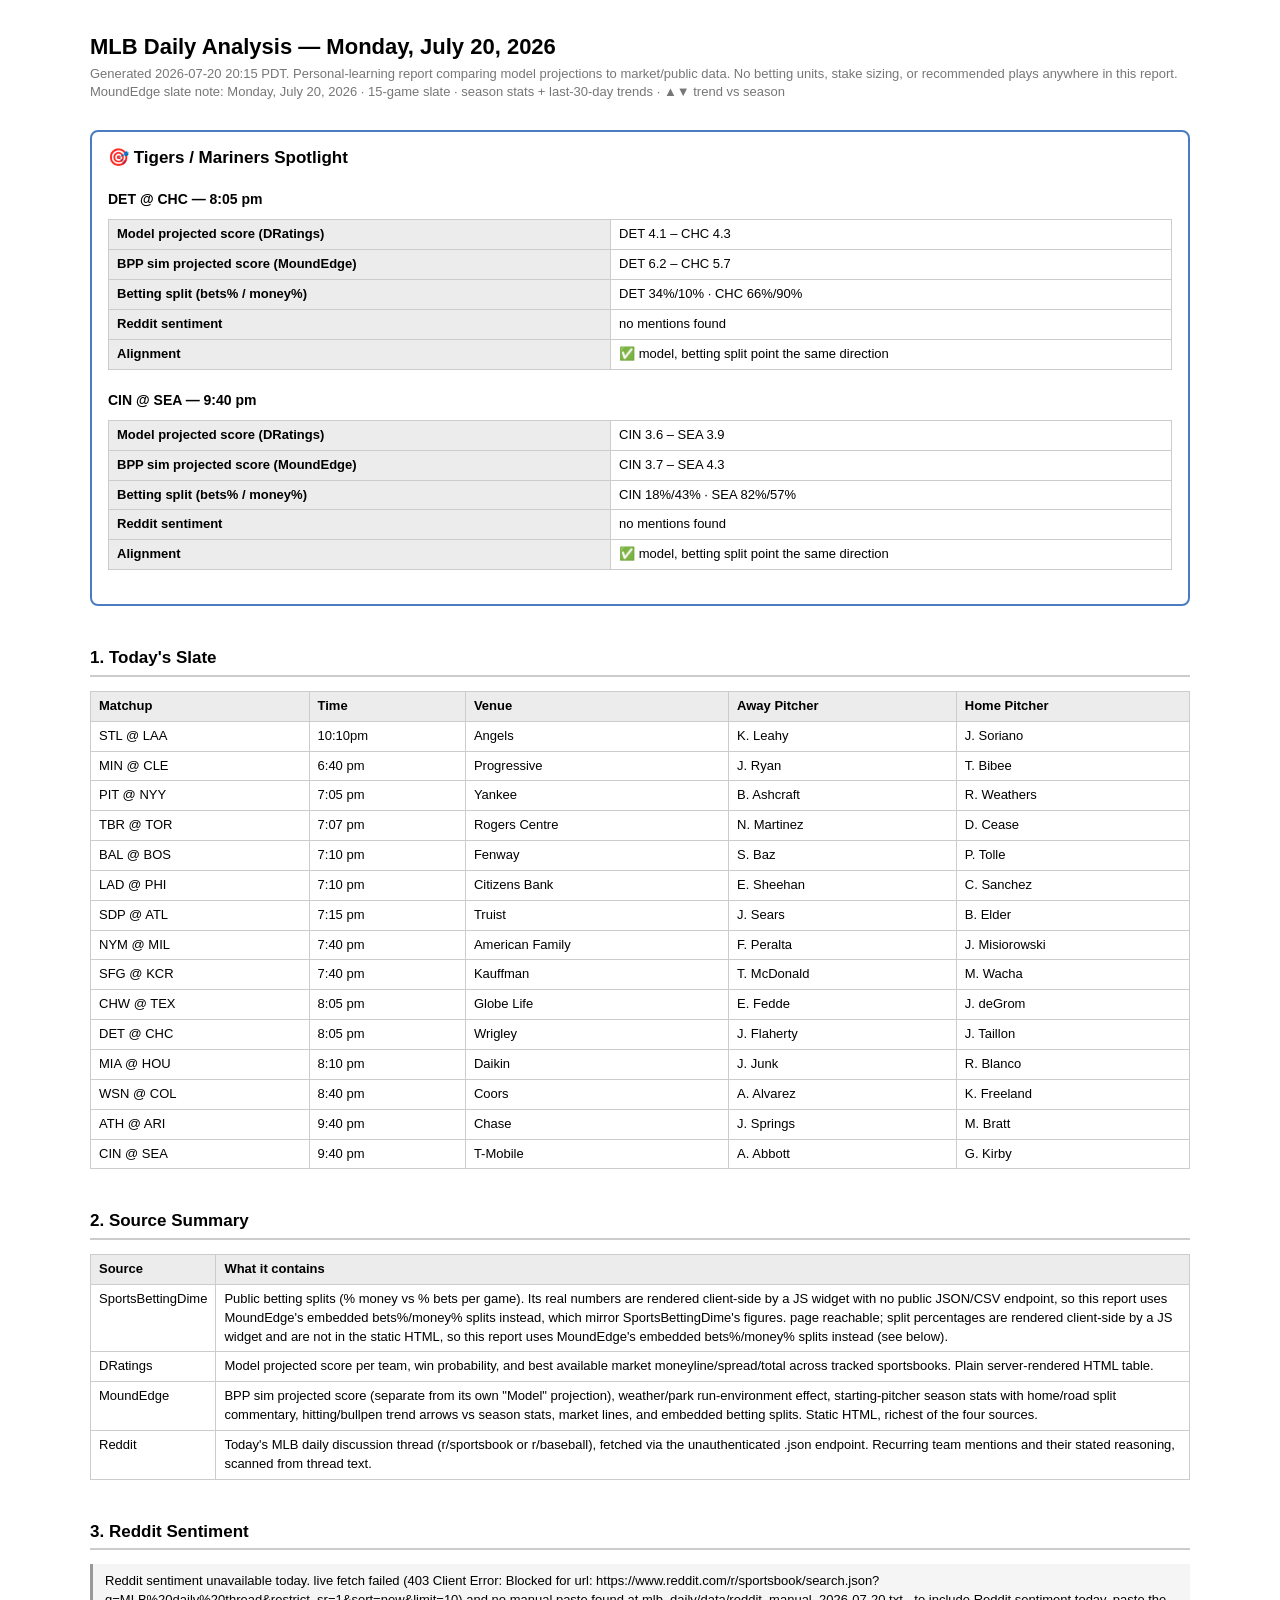
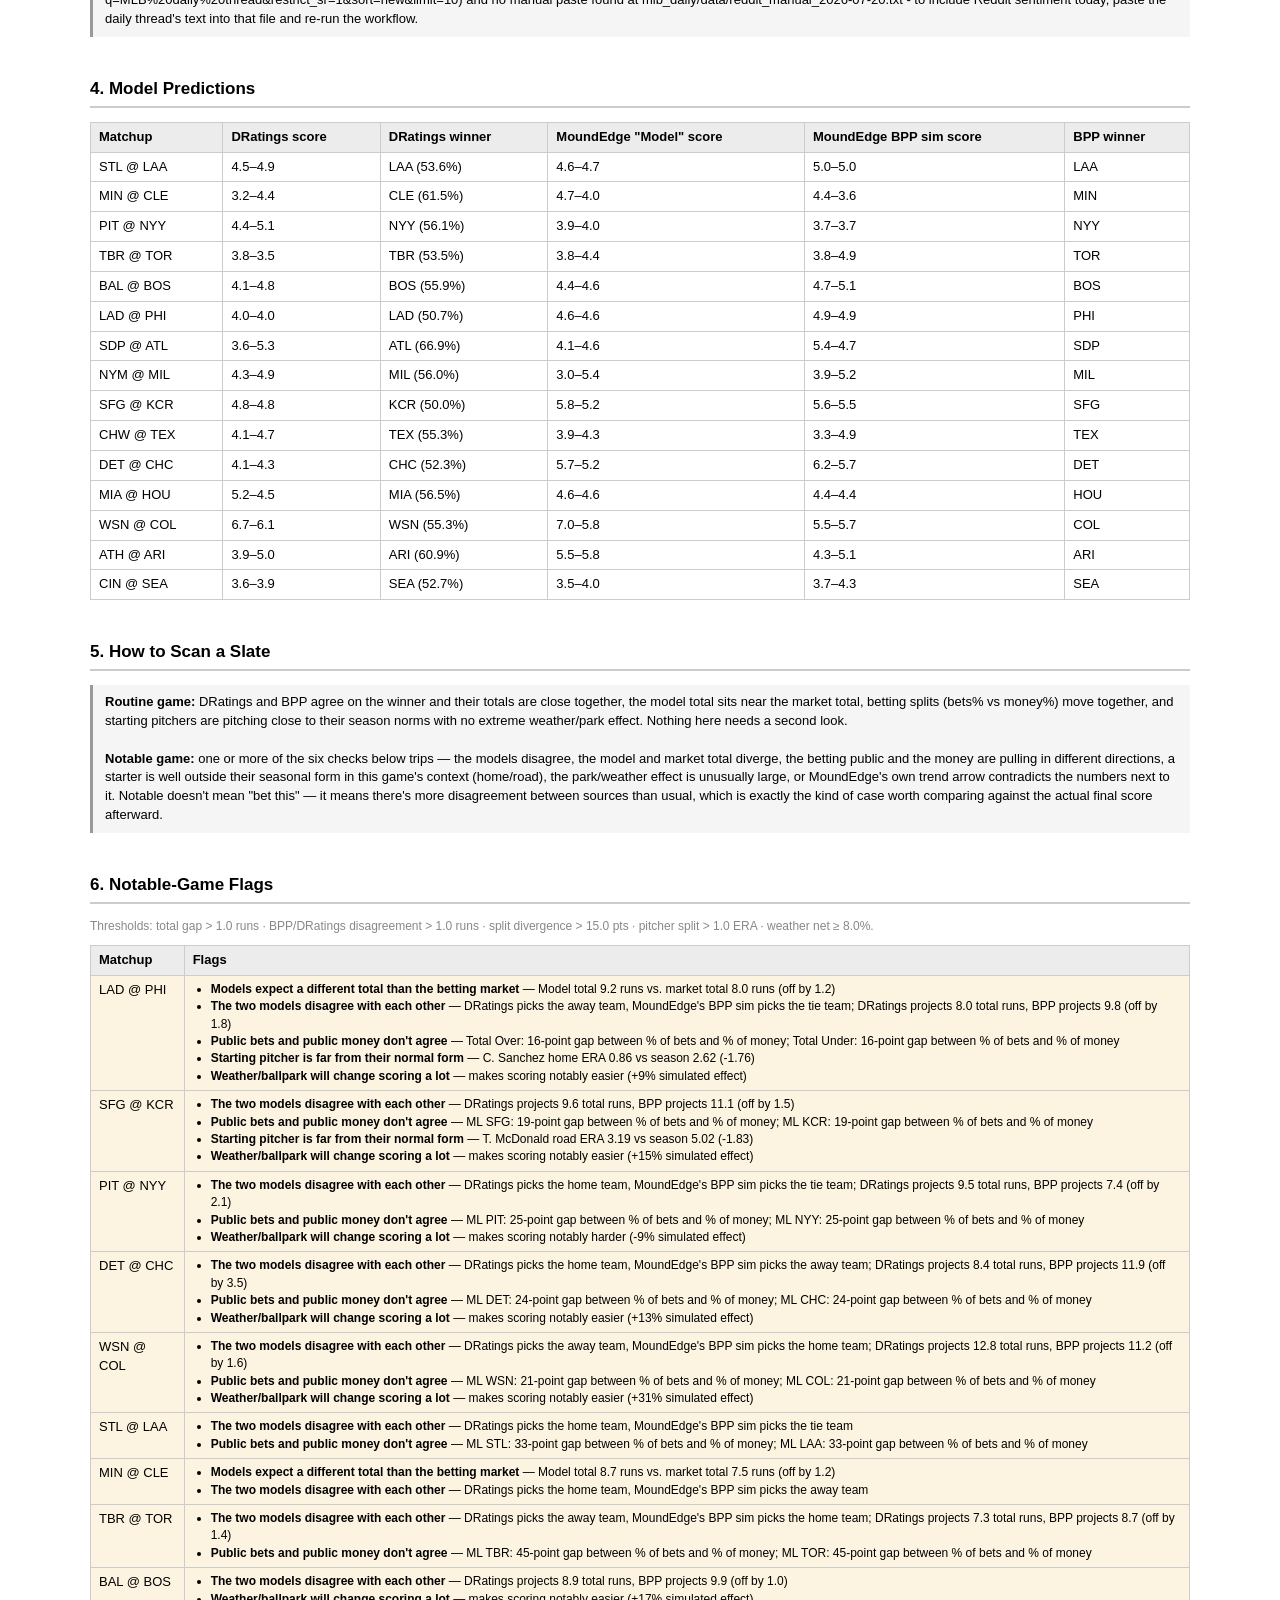
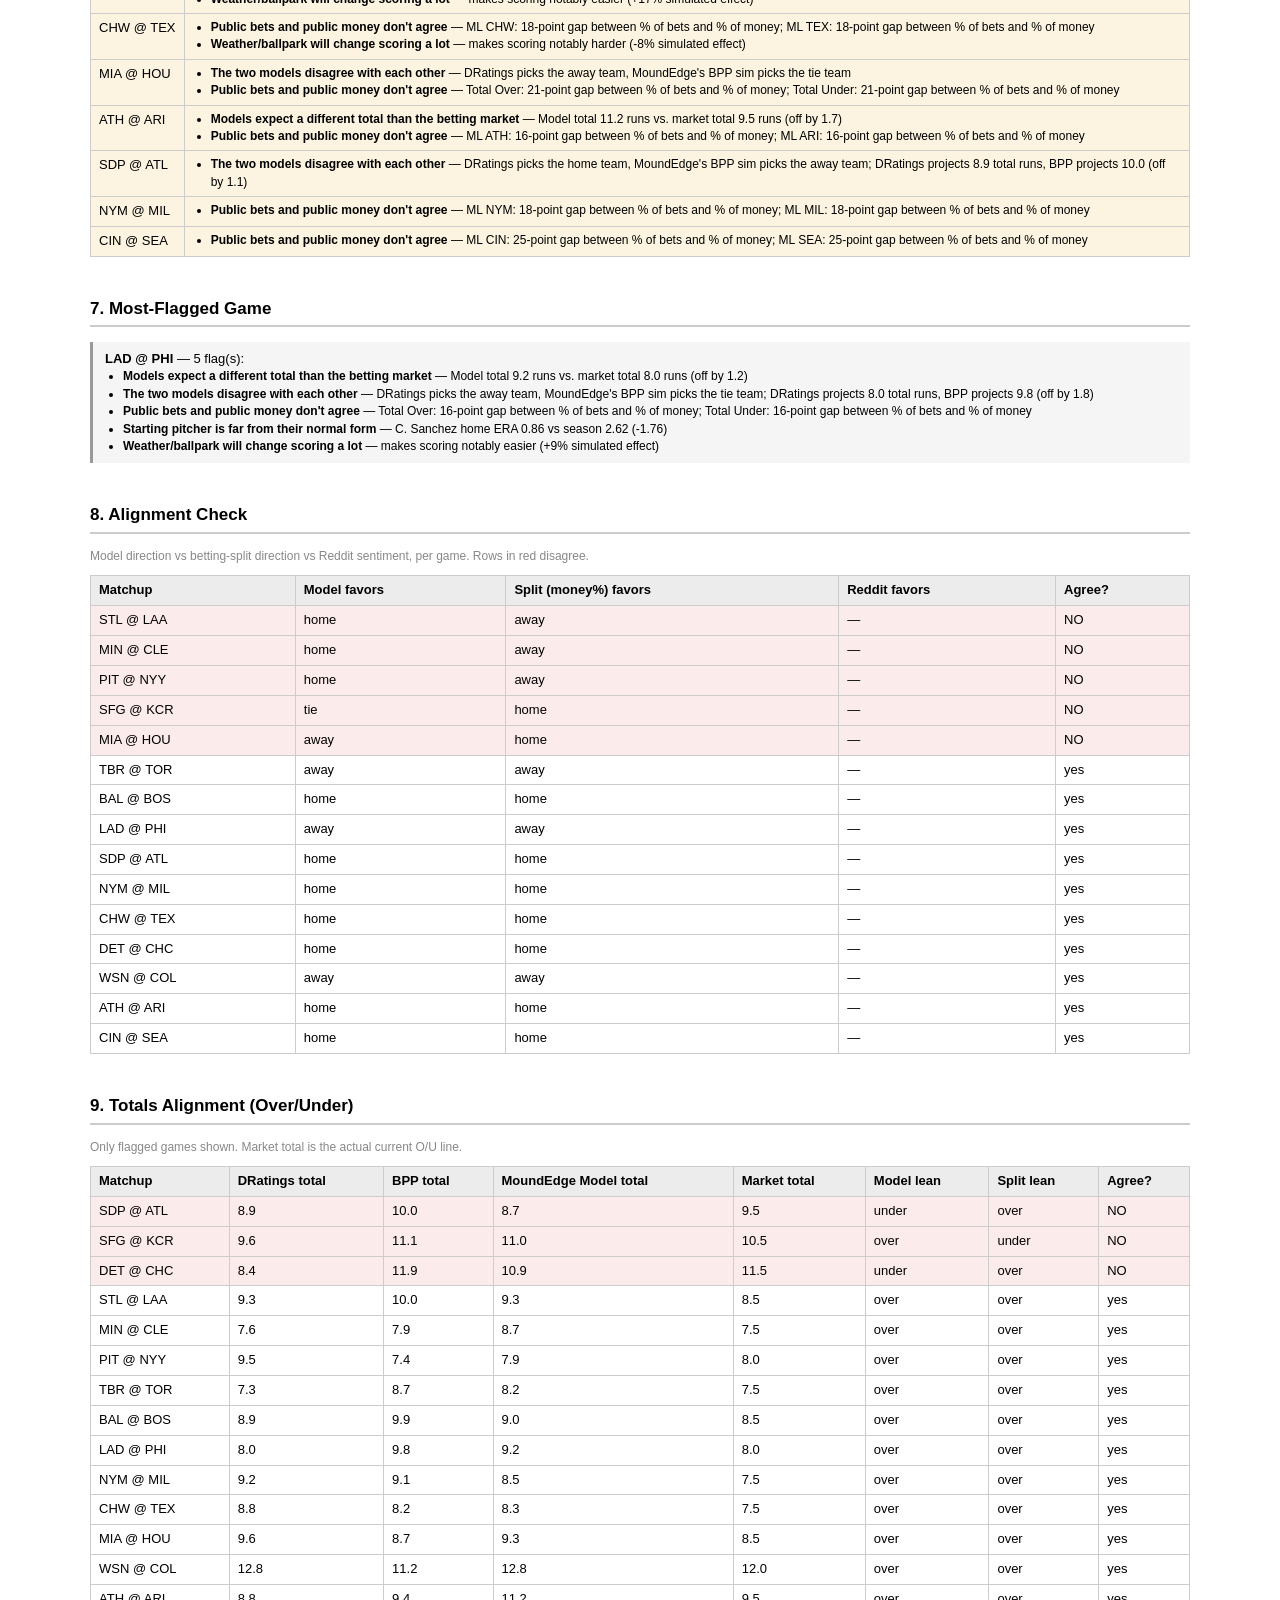
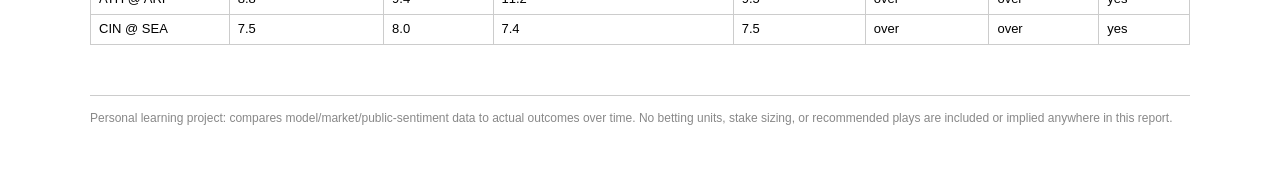
==== commit 3f7a8a11: "Daily MLB analysis: 2026-07-21" ====
--- a/docs/2026-07-20.html
+++ b/docs/2026-07-20.html
@@ -33,7 +33,7 @@
 
 <h1>MLB Daily Analysis — Monday, July 20, 2026</h1>
 <div class="subtitle">
-  Generated 2026-07-20 20:09 PDT. Personal-learning report comparing model projections to market/public data.
+  Generated 2026-07-20 20:15 PDT. Personal-learning report comparing model projections to market/public data.
   No betting units, stake sizing, or recommended plays anywhere in this report.
   <br>MoundEdge slate note: Monday, July 20, 2026 · 15-game slate · season stats + last-30-day trends · ▲▼ trend vs season
 </div>
@@ -332,7 +332,7 @@
 <tr>
   <td>CHW @ TEX</td>
   <td>4.1–4.7</td>
-  <td>TEX (55.1%)</td>
+  <td>TEX (55.3%)</td>
   <td>3.9–4.3</td>
   <td>3.3–4.9</td>
   <td>TEX</td>
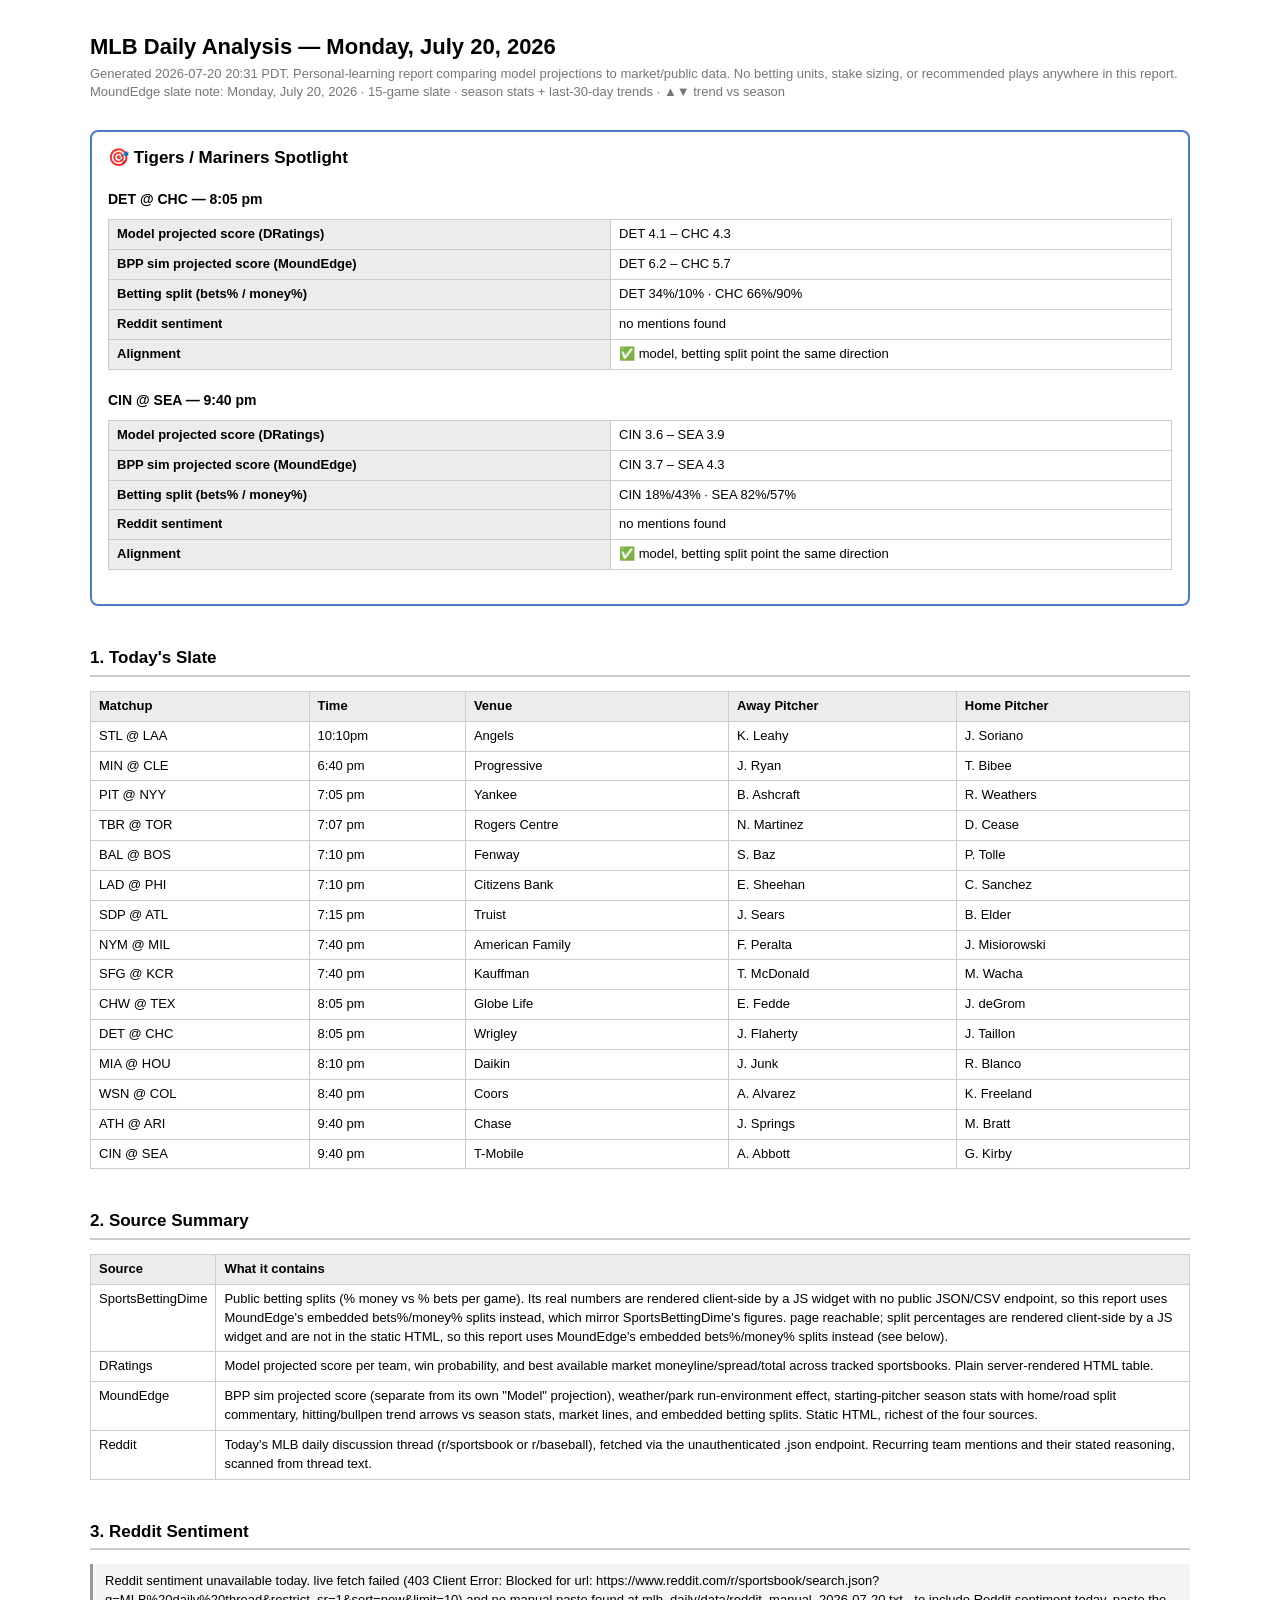
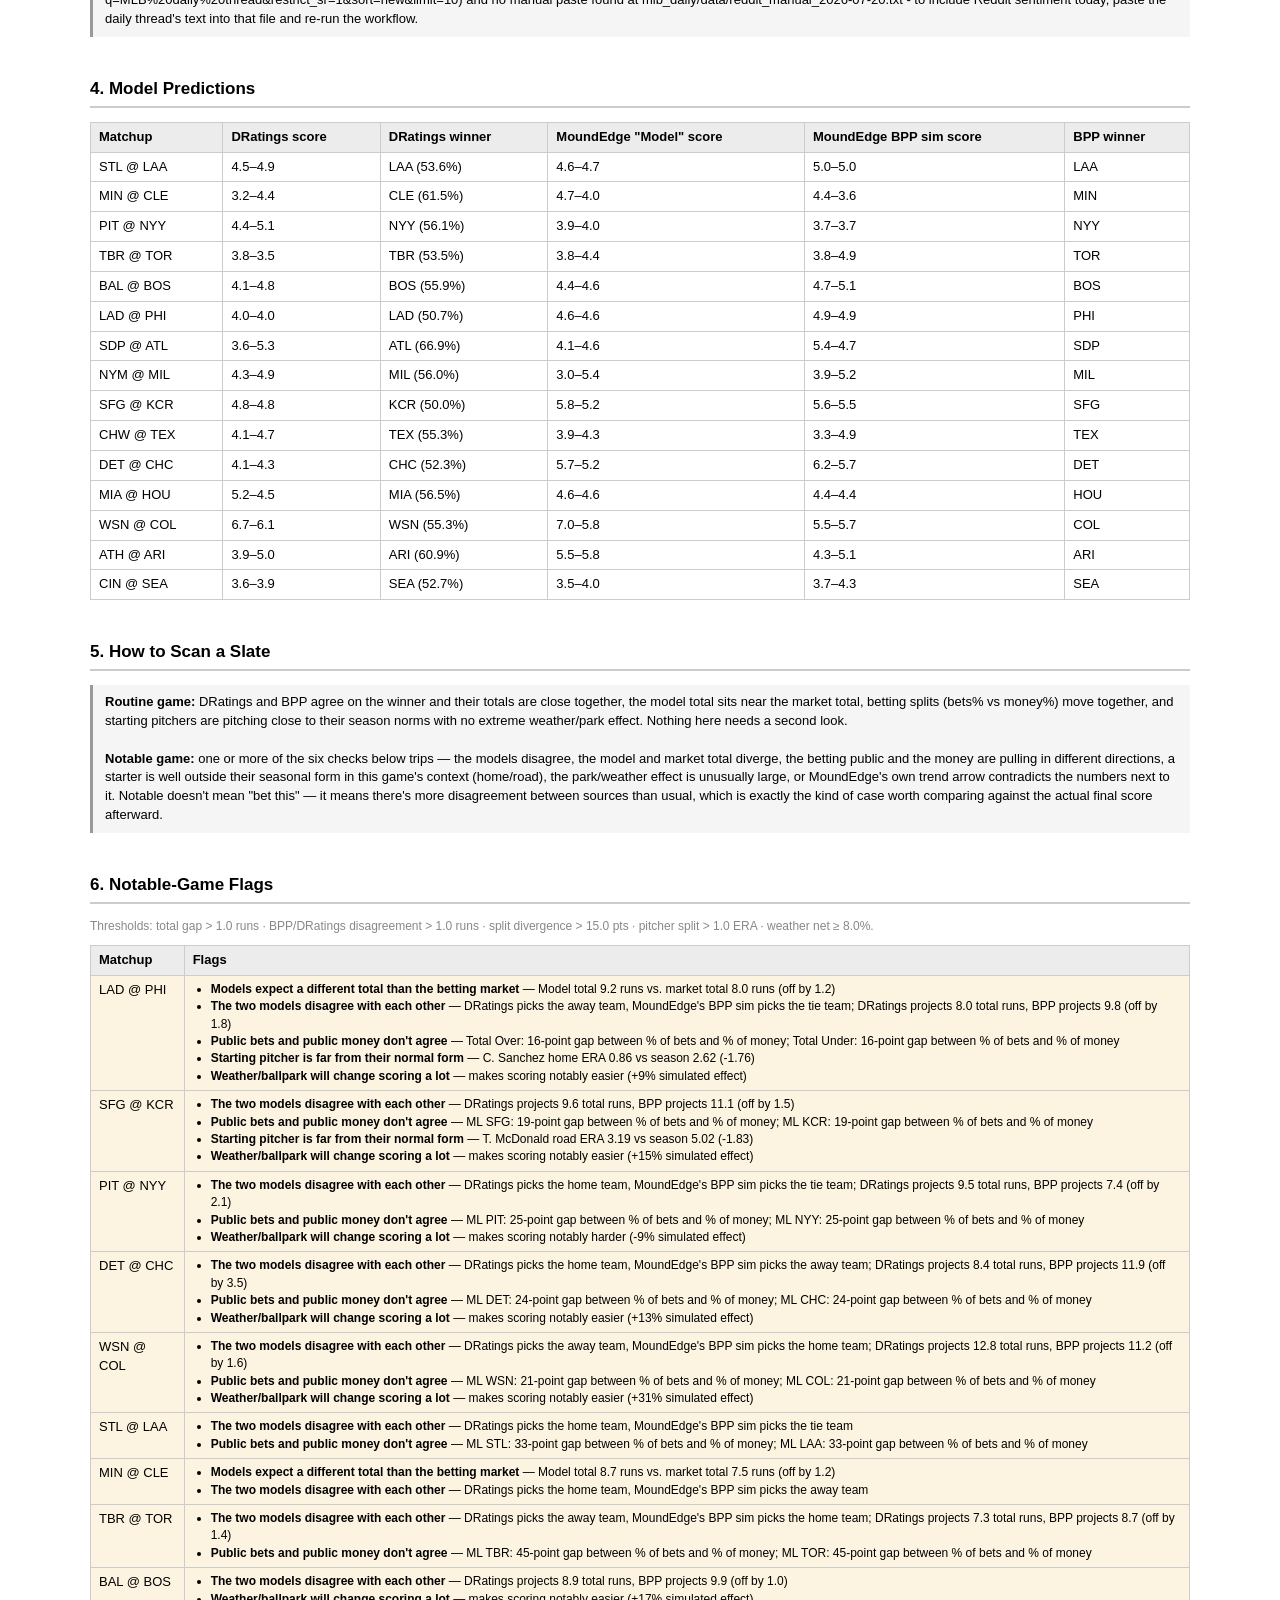
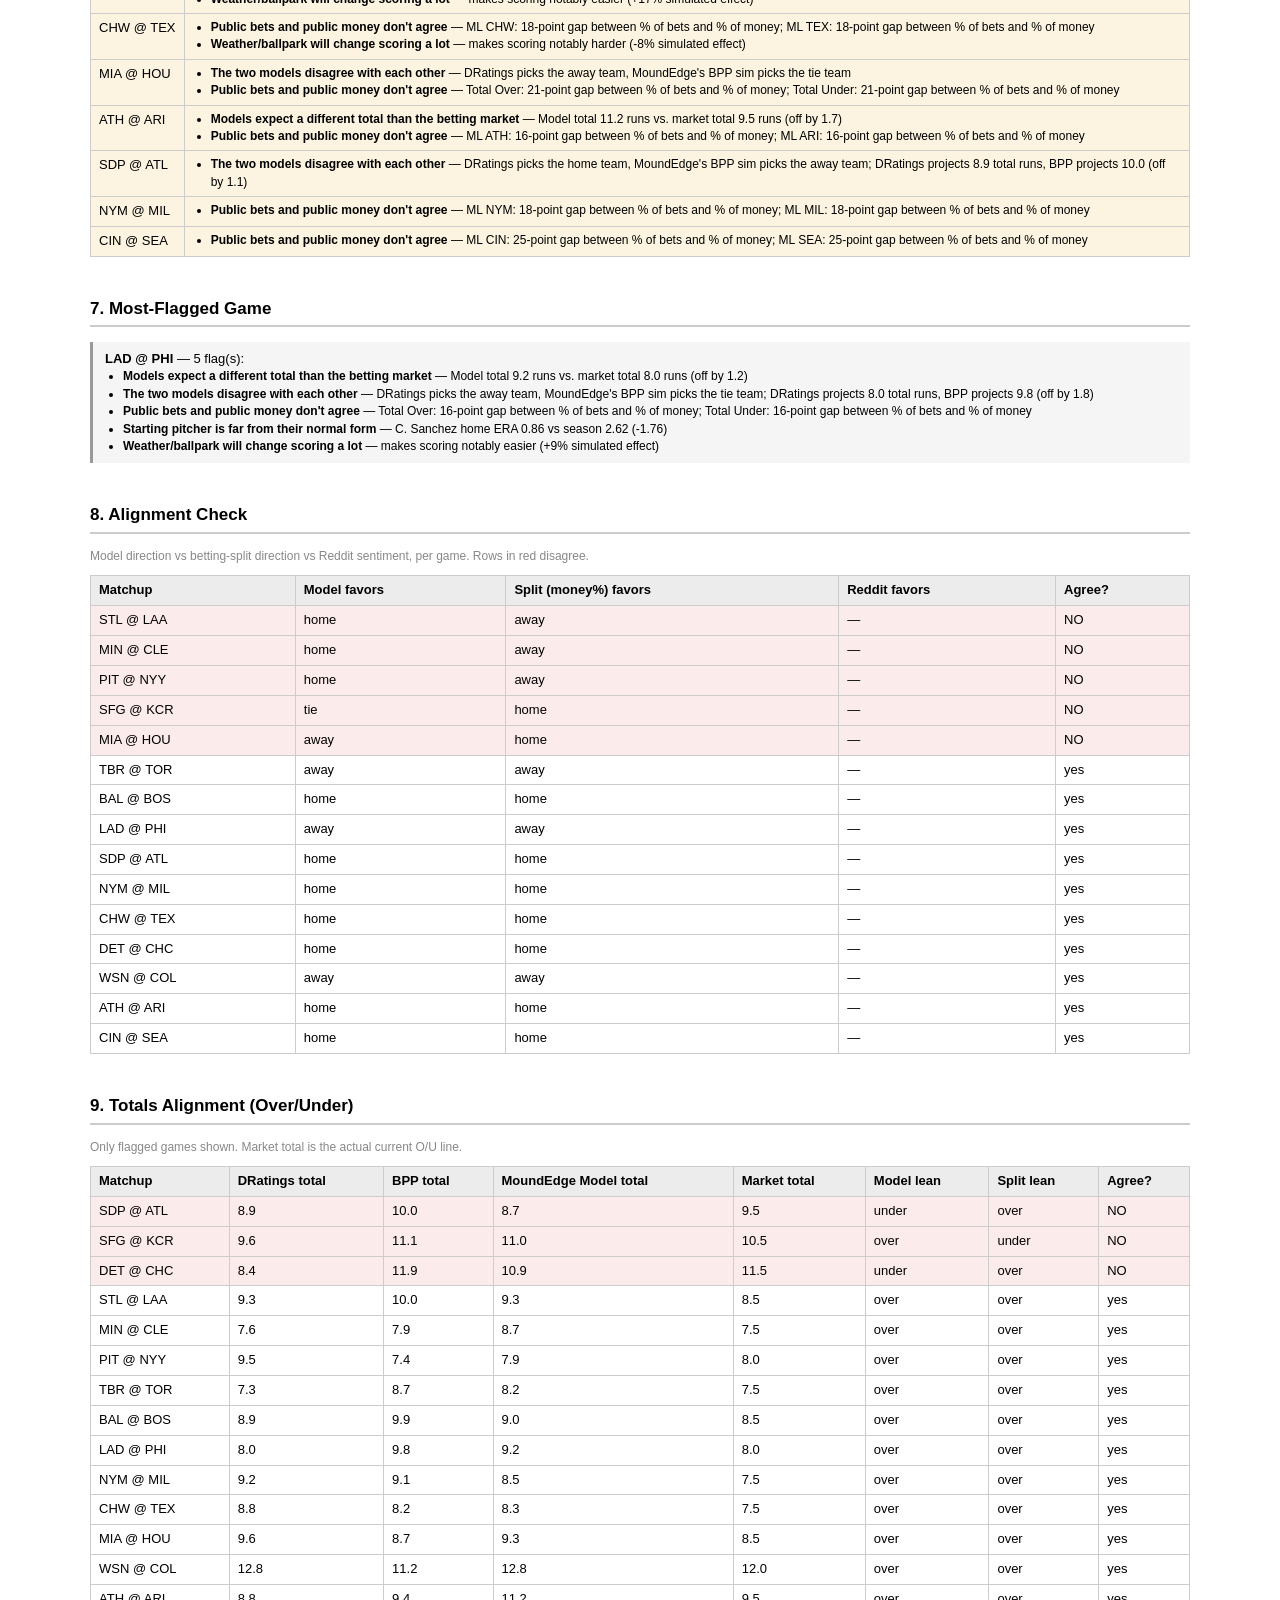
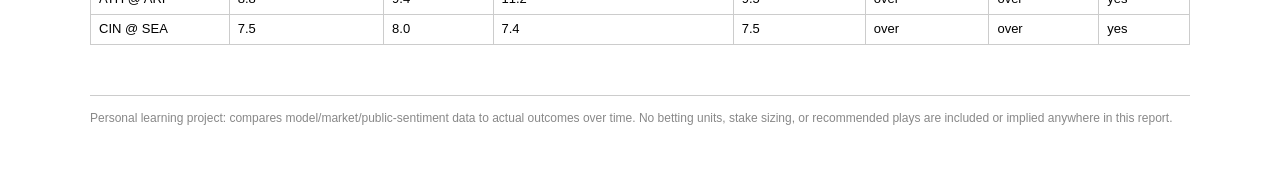
==== commit d7882e83: "Daily MLB analysis: 2026-07-21" ====
--- a/docs/2026-07-20.html
+++ b/docs/2026-07-20.html
@@ -33,7 +33,7 @@
 
 <h1>MLB Daily Analysis — Monday, July 20, 2026</h1>
 <div class="subtitle">
-  Generated 2026-07-20 20:15 PDT. Personal-learning report comparing model projections to market/public data.
+  Generated 2026-07-20 20:31 PDT. Personal-learning report comparing model projections to market/public data.
   No betting units, stake sizing, or recommended plays anywhere in this report.
   <br>MoundEdge slate note: Monday, July 20, 2026 · 15-game slate · season stats + last-30-day trends · ▲▼ trend vs season
 </div>
